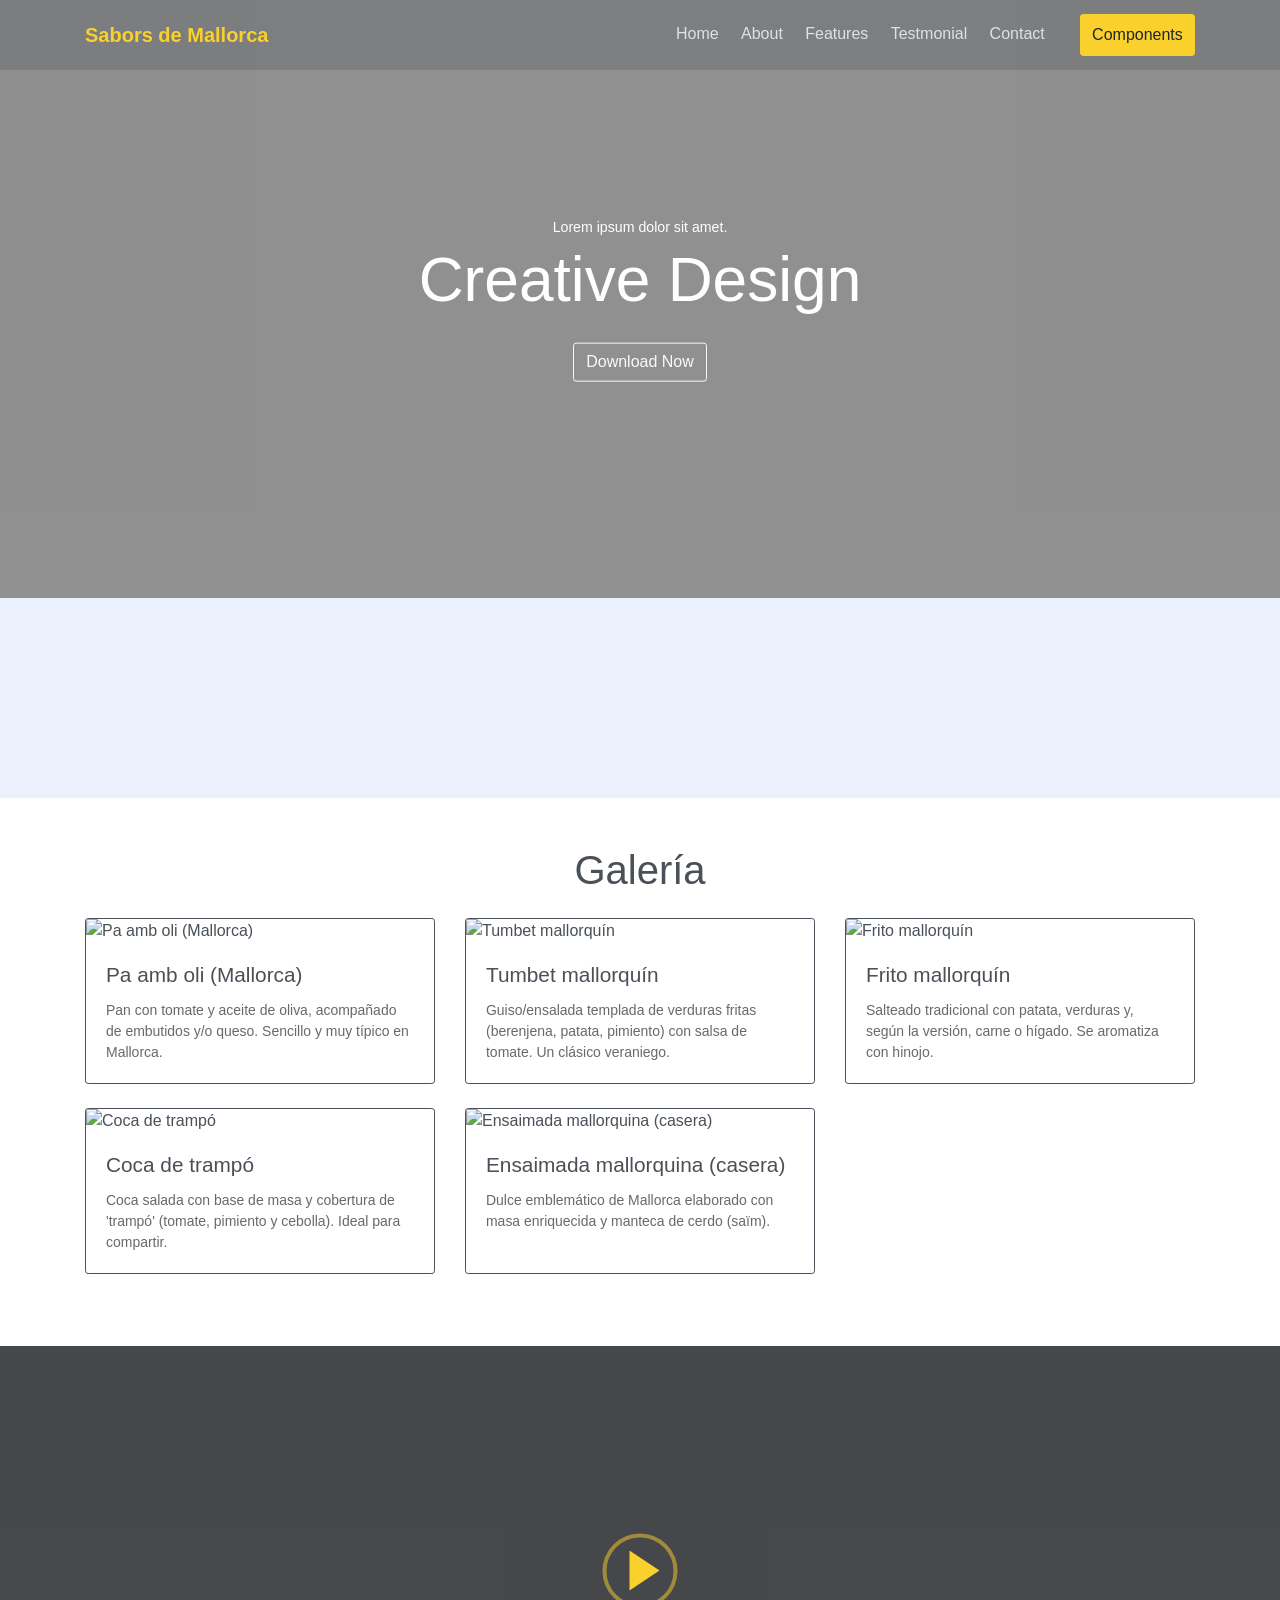
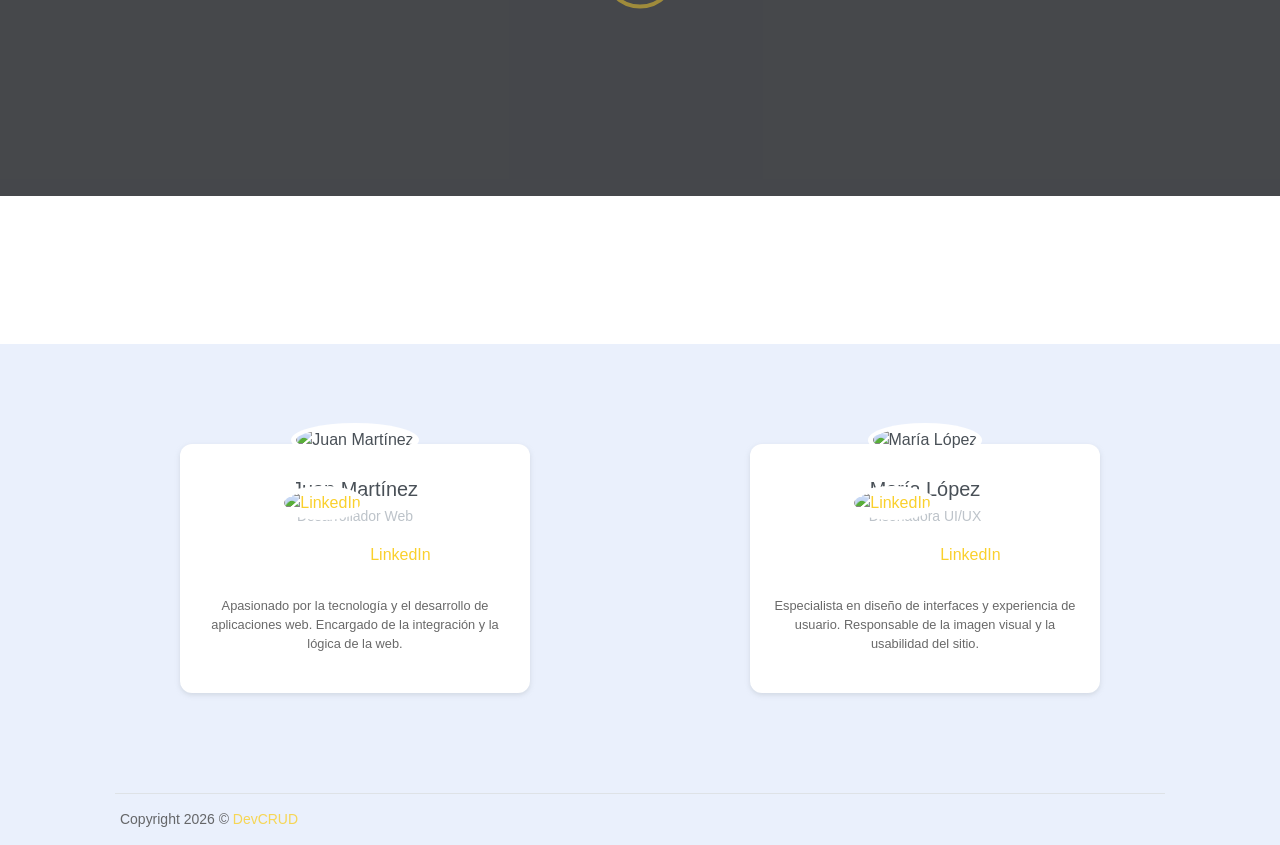
==== webapp/index.html @ 9ac8d794 "Create web design with bootstrap" ====
<!DOCTYPE html>
<html lang="en">
<head>
	<meta charset="utf-8">
    <meta name="viewport" content="width=device-width, initial-scale=1, shrink-to-fit=no">
    <meta name="description" content="Start your development with Creative Design landing page.">
    <meta name="author" content="Devcrud">
    <title>Sabors de Mallorca</title>

	<link rel="stylesheet" href="css/styles.css">
	<link rel="stylesheet" href="css/styles.css">

</head>
<body data-spy="scroll" data-target=".navbar" data-offset="40" id="home">
    
    <!-- Page Navbar -->
    <nav id="scrollspy" class="navbar page-navbar navbar-light navbar-expand-md fixed-top" data-spy="affix" data-offset-top="20">
        <div class="container">
            <a class="navbar-brand" href="#"><strong class="text-primary">Sabors de Mallorca</strong></a>
            <button class="navbar-toggler" type="button" data-toggle="collapse" data-target="#navbarSupportedContent" aria-controls="navbarSupportedContent" aria-expanded="false" aria-label="Toggle navigation">
                <span class="navbar-toggler-icon"></span>
            </button>

            <div class="collapse navbar-collapse" id="navbarSupportedContent">
                <ul class="navbar-nav ml-auto">
                    <li class="nav-item">
                        <a class="nav-link" href="#home">Home</a>
                    </li>
                    <li class="nav-item">
                        <a class="nav-link" href="#about">About</a>
                    </li>
                    <li class="nav-item">
                        <a class="nav-link" href="#features">Features</a>
                    </li>
                    <li class="nav-item">
                        <a class="nav-link" href="#testmonial">Testmonial</a>
                    </li>
                    <li class="nav-item">
                        <a class="nav-link" href="#contact">Contact</a>
                    </li>
                    <li class="nav-item ml-md-4">
                        <a class="nav-link btn btn-primary" href="components.html">Components</a>
                    </li>
                </ul>
            </div>
        </div>
    </nav><!-- End of Page Navbar -->   

    <!-- Page Header -->
    <header id="home" class="header">
        <div class="overlay"></div>
        <div class="header-content">
            <p>Lorem ipsum dolor sit amet.</p>
            <h6>Creative Design</h6> 
            <button class="btn btn-outline-light">Download Now</button> 
        </div>      
    </header><!-- End of Page Header -->    
    
    <!-- About Section -->
    <section id="about">
        <!-- Container -->
        <div class="container">
                </div>  <!-- End of Container-->        
         </section><!--End of Section -->

        <!-- Galería de Imágenes -->
        <section id="galeria" class="py-5">
            <div class="container">
                <h2 class="mb-4 text-center">Galería</h2>
                <div class="row" id="galeria-listado">
                    <!-- Las imágenes se insertarán aquí dinámicamente -->
                </div>
            </div>
        </section>


    

    <!-- Features Section -->
    <section class="has-bg-img" id="features">
        <div class="overlay"></div>
        <!-- Button trigger modal -->
        <a data-toggle="modal" href="#exampleModalCenter">
            <i></i>
        </a>

        <!-- Modal -->
        <div class="modal fade" id="exampleModalCenter" tabindex="-1" role="dialog" aria-labelledby="exampleModalCenterTitle" aria-hidden="true">
            <div class="modal-dialog modal-dialog-centered modal-lg" role="document">
                <div class="modal-content">
                     <iframe width="100%" height="450px" class="border-0" 
                    src="https://www.youtube.com/embed/tgbNyZ7vqY?controls=0">
                    </iframe>
                </div>
            </div>
        </div><!-- End of Modal -->     
    </section><!-- End of features Section -->  

     

    <!-- Testmonial Section -->
    <section class="text-center pt-5" id="testmonial">
        <!-- Container -->
        <div class="container">
        </div><!-- End of Cotanier -->  
    </section><!-- End of Testmonial Section -->

    

    <!-- Section -->
    <section class="pb-0">
        <!-- Container -->
        <div class="container">

            <!-- Creadores con información ampliada -->
            <div class="pre-footer">
                <div class="row justify-content-center">
                    <div class="col-sm-10 col-md-4 m-auto">
                        <div class="testmonial-wrapper text-center p-4 shadow-sm" style="background:#fff;border-radius:12px;">
                            <img src="media/creator1.jpg" alt="Juan Martínez" class="img-fluid rounded-circle mb-3" style="width:110px;height:110px;object-fit:cover;">
                            <h6 class="title mb-1">Juan Martínez</h6>
                            <p class="text-muted mb-1">Desarrollador Web</p>
                            <a href="https://www.linkedin.com/in/juan-martinez" target="_blank" rel="noopener" class="d-inline-block mb-2">
                                <img src="https://cdn.jsdelivr.net/gh/simple-icons/simple-icons/icons/linkedin.svg" alt="LinkedIn" style="width:24px;height:24px;vertical-align:middle;"> LinkedIn
                            </a>
                            <p class="small mt-2">Apasionado por la tecnología y el desarrollo de aplicaciones web. Encargado de la integración y la lógica de la web.</p>
                        </div>
                    </div>
                    <div class="col-sm-10 col-md-4 m-auto">
                        <div class="testmonial-wrapper text-center p-4 shadow-sm" style="background:#fff;border-radius:12px;">
                            <img src="media/creator2.jpg" alt="María López" class="img-fluid rounded-circle mb-3" style="width:110px;height:110px;object-fit:cover;">
                            <h6 class="title mb-1">María López</h6>
                            <p class="text-muted mb-1">Diseñadora UI/UX</p>
                            <a href="https://www.linkedin.com/in/maria-lopez" target="_blank" rel="noopener" class="d-inline-block mb-2">
                                <img src="https://cdn.jsdelivr.net/gh/simple-icons/simple-icons/icons/linkedin.svg" alt="LinkedIn" style="width:24px;height:24px;vertical-align:middle;"> LinkedIn
                            </a>
                            <p class="small mt-2">Especialista en diseño de interfaces y experiencia de usuario. Responsable de la imagen visual y la usabilidad del sitio.</p>
                        </div>
                    </div>
                </div>
            </div>

            <!-- foooter -->
            <footer class="footer">            
                <p>Copyright <script>document.write(new Date().getFullYear())</script> &copy; <a href="http://www.devcrud.com">DevCRUD</a></p>
            </footer><!-- End of Footer-->  
            
        </div><!--End of Container -->      
    </section><!-- End of Section -->




<script>
// Cambia la cabecera a blanco al hacer scroll
window.addEventListener('scroll', function() {
    var navbar = document.querySelector('.navbar');
    if (window.scrollY > 20) {
        navbar.classList.add('scrolled');
    } else {
        navbar.classList.remove('scrolled');
    }
});

</script>
<script src="js/main.js"></script>
</script>
</body>
</html>
---- webapp/css/styles.css ----
@charset "UTF-8";
/* === Personalización: Navbar blanca al hacer scroll === */
.navbar.scrolled {
  background: #fff !important;
  box-shadow: 0 2px 8px rgba(0,0,0,0.08);
  transition: background 0.3s, box-shadow 0.3s;
}
.navbar.scrolled .navbar-brand,
.navbar.scrolled .nav-link,
.navbar.scrolled .navbar-toggler-icon {
  color: #222 !important;
}
/*!
=========================================================
* Creative Design Landing page V 1.0
=========================================================

* Copyright: 2019 DevCRUD (https://devcrud.com)
* Licensed: (https://devcrud.com/licenses)
* Coded by www.devcrud.com

=========================================================

* The above copyright notice and this permission notice shall be included in all copies or substantial portions of the Software.
*/
@import url("https://fonts.googleapis.com/css?family=Ubuntu:300,300i,400,400i,500,500i,700,700i&display=swap");
:root {
  --blue: #79A9F5;
  --indigo: #C45F90;
  --purple: #A16AE8;
  --pink: #FC8BC0;
  --red: #F85C70;
  --orange: #FF8882;
  --yellow: #FAD02C;
  --green: #A3C14A;
  --teal: #20c997;
  --cyan: #47D8E0;
  --white: #fff;
  --gray: #6c757d;
  --gray-dark: #343a40;
  --primary: #FAD02C;
  --secondary: #6c757d;
  --success: #A3C14A;
  --info: #47D8E0;
  --warning: #FF8882;
  --danger: #F85C70;
  --light: #f8f9fa;
  --dark: #343a40;
  --breakpoint-xs: 0;
  --breakpoint-sm: 576px;
  --breakpoint-md: 768px;
  --breakpoint-lg: 992px;
  --breakpoint-xl: 1200px;
  --font-family-sans-serif: "Ubuntu", sans-serif;
  --font-family-monospace: SFMono-Regular, Menlo, Monaco, Consolas, "Liberation Mono", "Courier New", monospace;
}

*,
*::before,
*::after {
  box-sizing: border-box;
}

html {
  font-family: sans-serif;
  line-height: 1.15;
  -webkit-text-size-adjust: 100%;
  -webkit-tap-highlight-color: rgba(0, 0, 0, 0);
}

article, aside, figcaption, figure, footer, header, hgroup, main, nav, section {
  display: block;
}

body {
  margin: 0;
  font-family: "Ubuntu", sans-serif;
  font-size: 1rem;
  font-weight: 400;
  line-height: 1.5;
  color: #495057;
  text-align: left;
  background-color: #fff;
}

[tabindex="-1"]:focus {
  outline: 0 !important;
}

hr {
  box-sizing: content-box;
  height: 0;
  overflow: visible;
}

h1, h2, h3, h4, h5, h6 {
  margin-top: 0;
  margin-bottom: 0.5rem;
}

p {
  margin-top: 0;
  margin-bottom: 1rem;
}

abbr[title],
abbr[data-original-title] {
  text-decoration: underline;
  -webkit-text-decoration: underline dotted;
          text-decoration: underline dotted;
  cursor: help;
  border-bottom: 0;
  -webkit-text-decoration-skip-ink: none;
          text-decoration-skip-ink: none;
}

address {
  margin-bottom: 1rem;
  font-style: normal;
  line-height: inherit;
}

ol,
ul,
dl {
  margin-top: 0;
  margin-bottom: 1rem;
}

ol ol,
ul ul,
ol ul,
ul ol {
  margin-bottom: 0;
}

dt {
  font-weight: 700;
}

dd {
  margin-bottom: .5rem;
  margin-left: 0;
}

blockquote {
  margin: 0 0 1rem;
}

b,
strong {
  font-weight: bolder;
}

small {
  font-size: 80%;
}

sub,
sup {
  position: relative;
  font-size: 75%;
  line-height: 0;
  vertical-align: baseline;
}

sub {
  bottom: -.25em;
}

sup {
  top: -.5em;
}

a {
  color: #FAD02C;
  text-decoration: none;
  background-color: transparent;
}

a:hover {
  color: #d4aa05;
  text-decoration: none;
}

a:not([href]):not([tabindex]) {
  color: inherit;
  text-decoration: none;
}

a:not([href]):not([tabindex]):hover, a:not([href]):not([tabindex]):focus {
  color: inherit;
  text-decoration: none;
}

a:not([href]):not([tabindex]):focus {
  outline: 0;
}

pre,
code,
kbd,
samp {
  font-family: SFMono-Regular, Menlo, Monaco, Consolas, "Liberation Mono", "Courier New", monospace;
  font-size: 1em;
}

pre {
  margin-top: 0;
  margin-bottom: 1rem;
  overflow: auto;
}

figure {
  margin: 0 0 1rem;
}

img {
  vertical-align: middle;
  border-style: none;
}

svg {
  overflow: hidden;
  vertical-align: middle;
}

table {
  border-collapse: collapse;
}

caption {
  padding-top: 0.75rem;
  padding-bottom: 0.75rem;
  color: #adb5bd;
  text-align: left;
  caption-side: bottom;
}

th {
  text-align: inherit;
}

label {
  display: inline-block;
  margin-bottom: 0.5rem;
}

button {
  border-radius: 0;
}

button:focus {
  outline: 1px dotted;
  outline: 5px auto -webkit-focus-ring-color;
}

input,
button,
select,
optgroup,
textarea {
  margin: 0;
  font-family: inherit;
  font-size: inherit;
  line-height: inherit;
}

button,
input {
  overflow: visible;
}

button,
select {
  text-transform: none;
}

select {
  word-wrap: normal;
}

button,
[type="button"],
[type="reset"],
[type="submit"] {
  -webkit-appearance: button;
}

button:not(:disabled),
[type="button"]:not(:disabled),
[type="reset"]:not(:disabled),
[type="submit"]:not(:disabled) {
  cursor: pointer;
}

button::-moz-focus-inner,
[type="button"]::-moz-focus-inner,
[type="reset"]::-moz-focus-inner,
[type="submit"]::-moz-focus-inner {
  padding: 0;
  border-style: none;
}

input[type="radio"],
input[type="checkbox"] {
  box-sizing: border-box;
  padding: 0;
}

input[type="date"],
input[type="time"],
input[type="datetime-local"],
input[type="month"] {
  -webkit-appearance: listbox;
}

textarea {
  overflow: auto;
  resize: vertical;
}

fieldset {
  min-width: 0;
  padding: 0;
  margin: 0;
  border: 0;
}

legend {
  display: block;
  width: 100%;
  max-width: 100%;
  padding: 0;
  margin-bottom: .5rem;
  font-size: 1.5rem;
  line-height: inherit;
  color: inherit;
  white-space: normal;
}

progress {
  vertical-align: baseline;
}

[type="number"]::-webkit-inner-spin-button,
[type="number"]::-webkit-outer-spin-button {
  height: auto;
}

[type="search"] {
  outline-offset: -2px;
  -webkit-appearance: none;
}

[type="search"]::-webkit-search-decoration {
  -webkit-appearance: none;
}

::-webkit-file-upload-button {
  font: inherit;
  -webkit-appearance: button;
}

output {
  display: inline-block;
}

summary {
  display: list-item;
  cursor: pointer;
}

template {
  display: none;
}

[hidden] {
  display: none !important;
}

h1, h2, h3, h4, h5, h6,
.h1, .h2, .h3, .h4, .h5, .h6 {
  margin-bottom: 0.5rem;
  font-weight: 500;
  line-height: 1.2;
}

h1, .h1 {
  font-size: 3rem;
}

h2, .h2 {
  font-size: 2.5rem;
}

h3, .h3 {
  font-size: 1.85rem;
}

h4, .h4 {
  font-size: 1.6rem;
}

h5, .h5 {
  font-size: 1.3rem;
}

h6, .h6 {
  font-size: 1rem;
}

.lead {
  font-size: 1.25rem;
  font-weight: 300;
}

.display-1 {
  font-size: 6rem;
  font-weight: 300;
  line-height: 1.2;
}

.display-2 {
  font-size: 5.5rem;
  font-weight: 300;
  line-height: 1.2;
}

.display-3 {
  font-size: 4.5rem;
  font-weight: 300;
  line-height: 1.2;
}

.display-4 {
  font-size: 3.5rem;
  font-weight: 300;
  line-height: 1.2;
}

hr {
  margin-top: 1rem;
  margin-bottom: 1rem;
  border: 0;
  border-top: 1px solid rgba(255, 255, 255, 0.1);
}

small,
.small {
  font-size: 80%;
  font-weight: 400;
}

mark,
.mark {
  padding: 0.2em;
  background-color: #fcf8e3;
}

.list-unstyled {
  padding-left: 0;
  list-style: none;
}

.list-inline {
  padding-left: 0;
  list-style: none;
}

.list-inline-item {
  display: inline-block;
}

.list-inline-item:not(:last-child) {
  margin-right: 0.5rem;
}

.initialism {
  font-size: 90%;
  text-transform: uppercase;
}

.blockquote {
  margin-bottom: 1rem;
  font-size: 1.25rem;
}

.blockquote-footer {
  display: block;
  font-size: 80%;
  color: #6c757d;
}

.blockquote-footer::before {
  content: "\2014\00A0";
}

.img-fluid {
  max-width: 100%;
  height: auto;
}

.img-thumbnail {
  padding: 0.25rem;
  background-color: #fff;
  border: 1px solid #dee2e6;
  border-radius: 0.2rem;
  max-width: 100%;
  height: auto;
}

.figure {
  display: inline-block;
}

.figure-img {
  margin-bottom: 0.5rem;
  line-height: 1;
}

.figure-caption {
  font-size: 90%;
  color: #6c757d;
}

code {
  font-size: 87.5%;
  color: #FC8BC0;
  word-break: break-word;
}

a > code {
  color: inherit;
}

kbd {
  padding: 0.2rem 0.4rem;
  font-size: 87.5%;
  color: #fff;
  background-color: #212529;
  border-radius: 0.1rem;
}

kbd kbd {
  padding: 0;
  font-size: 100%;
  font-weight: 700;
}

pre {
  display: block;
  font-size: 87.5%;
  color: #fbdb5e;
}

pre code {
  font-size: inherit;
  color: inherit;
  word-break: normal;
}

.pre-scrollable {
  max-height: 300px;
  overflow-y: scroll;
}

.container {
  width: 100%;
  padding-right: 15px;
  padding-left: 15px;
  margin-right: auto;
  margin-left: auto;
}

@media (min-width: 576px) {
  .container {
    max-width: 540px;
  }
}

@media (min-width: 768px) {
  .container {
    max-width: 720px;
  }
}

@media (min-width: 992px) {
  .container {
    max-width: 960px;
  }
}

@media (min-width: 1200px) {
  .container {
    max-width: 1140px;
  }
}

.container-fluid {
  width: 100%;
  padding-right: 15px;
  padding-left: 15px;
  margin-right: auto;
  margin-left: auto;
}

.row {
  display: -webkit-box;
  display: -webkit-flex;
  display: -ms-flexbox;
  display: flex;
  -webkit-flex-wrap: wrap;
      -ms-flex-wrap: wrap;
          flex-wrap: wrap;
  margin-right: -15px;
  margin-left: -15px;
}

.no-gutters {
  margin-right: 0;
  margin-left: 0;
}

.no-gutters > .col,
.no-gutters > [class*="col-"] {
  padding-right: 0;
  padding-left: 0;
}

.col-1, .col-2, .col-3, .col-4, .col-5, .col-6, .col-7, .col-8, .col-9, .col-10, .col-11, .col-12, .col,
.col-auto, .col-sm-1, .col-sm-2, .col-sm-3, .col-sm-4, .col-sm-5, .col-sm-6, .col-sm-7, .col-sm-8, .col-sm-9, .col-sm-10, .col-sm-11, .col-sm-12, .col-sm,
.col-sm-auto, .col-md-1, .col-md-2, .col-md-3, .col-md-4, .col-md-5, .col-md-6, .col-md-7, .col-md-8, .col-md-9, .col-md-10, .col-md-11, .col-md-12, .col-md,
.col-md-auto, .col-lg-1, .col-lg-2, .col-lg-3, .col-lg-4, .col-lg-5, .col-lg-6, .col-lg-7, .col-lg-8, .col-lg-9, .col-lg-10, .col-lg-11, .col-lg-12, .col-lg,
.col-lg-auto, .col-xl-1, .col-xl-2, .col-xl-3, .col-xl-4, .col-xl-5, .col-xl-6, .col-xl-7, .col-xl-8, .col-xl-9, .col-xl-10, .col-xl-11, .col-xl-12, .col-xl,
.col-xl-auto {
  position: relative;
  width: 100%;
  padding-right: 15px;
  padding-left: 15px;
}

.col {
  -webkit-flex-basis: 0;
      -ms-flex-preferred-size: 0;
          flex-basis: 0;
  -webkit-box-flex: 1;
  -webkit-flex-grow: 1;
      -ms-flex-positive: 1;
          flex-grow: 1;
  max-width: 100%;
}

.col-auto {
  -webkit-box-flex: 0;
  -webkit-flex: 0 0 auto;
      -ms-flex: 0 0 auto;
          flex: 0 0 auto;
  width: auto;
  max-width: 100%;
}

.col-1 {
  -webkit-box-flex: 0;
  -webkit-flex: 0 0 8.33333%;
      -ms-flex: 0 0 8.33333%;
          flex: 0 0 8.33333%;
  max-width: 8.33333%;
}

.col-2 {
  -webkit-box-flex: 0;
  -webkit-flex: 0 0 16.66667%;
      -ms-flex: 0 0 16.66667%;
          flex: 0 0 16.66667%;
  max-width: 16.66667%;
}

.col-3 {
  -webkit-box-flex: 0;
  -webkit-flex: 0 0 25%;
      -ms-flex: 0 0 25%;
          flex: 0 0 25%;
  max-width: 25%;
}

.col-4 {
  -webkit-box-flex: 0;
  -webkit-flex: 0 0 33.33333%;
      -ms-flex: 0 0 33.33333%;
          flex: 0 0 33.33333%;
  max-width: 33.33333%;
}

.col-5 {
  -webkit-box-flex: 0;
  -webkit-flex: 0 0 41.66667%;
      -ms-flex: 0 0 41.66667%;
          flex: 0 0 41.66667%;
  max-width: 41.66667%;
}

.col-6 {
  -webkit-box-flex: 0;
  -webkit-flex: 0 0 50%;
      -ms-flex: 0 0 50%;
          flex: 0 0 50%;
  max-width: 50%;
}

.col-7 {
  -webkit-box-flex: 0;
  -webkit-flex: 0 0 58.33333%;
      -ms-flex: 0 0 58.33333%;
          flex: 0 0 58.33333%;
  max-width: 58.33333%;
}

.col-8 {
  -webkit-box-flex: 0;
  -webkit-flex: 0 0 66.66667%;
      -ms-flex: 0 0 66.66667%;
          flex: 0 0 66.66667%;
  max-width: 66.66667%;
}

.col-9 {
  -webkit-box-flex: 0;
  -webkit-flex: 0 0 75%;
      -ms-flex: 0 0 75%;
          flex: 0 0 75%;
  max-width: 75%;
}

.col-10 {
  -webkit-box-flex: 0;
  -webkit-flex: 0 0 83.33333%;
      -ms-flex: 0 0 83.33333%;
          flex: 0 0 83.33333%;
  max-width: 83.33333%;
}

.col-11 {
  -webkit-box-flex: 0;
  -webkit-flex: 0 0 91.66667%;
      -ms-flex: 0 0 91.66667%;
          flex: 0 0 91.66667%;
  max-width: 91.66667%;
}

.col-12 {
  -webkit-box-flex: 0;
  -webkit-flex: 0 0 100%;
      -ms-flex: 0 0 100%;
          flex: 0 0 100%;
  max-width: 100%;
}

.order-first {
  -webkit-box-ordinal-group: 0;
  -webkit-order: -1;
      -ms-flex-order: -1;
          order: -1;
}

.order-last {
  -webkit-box-ordinal-group: 14;
  -webkit-order: 13;
      -ms-flex-order: 13;
          order: 13;
}

.order-0 {
  -webkit-box-ordinal-group: 1;
  -webkit-order: 0;
      -ms-flex-order: 0;
          order: 0;
}

.order-1 {
  -webkit-box-ordinal-group: 2;
  -webkit-order: 1;
      -ms-flex-order: 1;
          order: 1;
}

.order-2 {
  -webkit-box-ordinal-group: 3;
  -webkit-order: 2;
      -ms-flex-order: 2;
          order: 2;
}

.order-3 {
  -webkit-box-ordinal-group: 4;
  -webkit-order: 3;
      -ms-flex-order: 3;
          order: 3;
}

.order-4 {
  -webkit-box-ordinal-group: 5;
  -webkit-order: 4;
      -ms-flex-order: 4;
          order: 4;
}

.order-5 {
  -webkit-box-ordinal-group: 6;
  -webkit-order: 5;
      -ms-flex-order: 5;
          order: 5;
}

.order-6 {
  -webkit-box-ordinal-group: 7;
  -webkit-order: 6;
      -ms-flex-order: 6;
          order: 6;
}

.order-7 {
  -webkit-box-ordinal-group: 8;
  -webkit-order: 7;
      -ms-flex-order: 7;
          order: 7;
}

.order-8 {
  -webkit-box-ordinal-group: 9;
  -webkit-order: 8;
      -ms-flex-order: 8;
          order: 8;
}

.order-9 {
  -webkit-box-ordinal-group: 10;
  -webkit-order: 9;
      -ms-flex-order: 9;
          order: 9;
}

.order-10 {
  -webkit-box-ordinal-group: 11;
  -webkit-order: 10;
      -ms-flex-order: 10;
          order: 10;
}

.order-11 {
  -webkit-box-ordinal-group: 12;
  -webkit-order: 11;
      -ms-flex-order: 11;
          order: 11;
}

.order-12 {
  -webkit-box-ordinal-group: 13;
  -webkit-order: 12;
      -ms-flex-order: 12;
          order: 12;
}

.offset-1 {
  margin-left: 8.33333%;
}

.offset-2 {
  margin-left: 16.66667%;
}

.offset-3 {
  margin-left: 25%;
}

.offset-4 {
  margin-left: 33.33333%;
}

.offset-5 {
  margin-left: 41.66667%;
}

.offset-6 {
  margin-left: 50%;
}

.offset-7 {
  margin-left: 58.33333%;
}

.offset-8 {
  margin-left: 66.66667%;
}

.offset-9 {
  margin-left: 75%;
}

.offset-10 {
  margin-left: 83.33333%;
}

.offset-11 {
  margin-left: 91.66667%;
}

@media (min-width: 576px) {
  .col-sm {
    -webkit-flex-basis: 0;
        -ms-flex-preferred-size: 0;
            flex-basis: 0;
    -webkit-box-flex: 1;
    -webkit-flex-grow: 1;
        -ms-flex-positive: 1;
            flex-grow: 1;
    max-width: 100%;
  }
  .col-sm-auto {
    -webkit-box-flex: 0;
    -webkit-flex: 0 0 auto;
        -ms-flex: 0 0 auto;
            flex: 0 0 auto;
    width: auto;
    max-width: 100%;
  }
  .col-sm-1 {
    -webkit-box-flex: 0;
    -webkit-flex: 0 0 8.33333%;
        -ms-flex: 0 0 8.33333%;
            flex: 0 0 8.33333%;
    max-width: 8.33333%;
  }
  .col-sm-2 {
    -webkit-box-flex: 0;
    -webkit-flex: 0 0 16.66667%;
        -ms-flex: 0 0 16.66667%;
            flex: 0 0 16.66667%;
    max-width: 16.66667%;
  }
  .col-sm-3 {
    -webkit-box-flex: 0;
    -webkit-flex: 0 0 25%;
        -ms-flex: 0 0 25%;
            flex: 0 0 25%;
    max-width: 25%;
  }
  .col-sm-4 {
    -webkit-box-flex: 0;
    -webkit-flex: 0 0 33.33333%;
        -ms-flex: 0 0 33.33333%;
            flex: 0 0 33.33333%;
    max-width: 33.33333%;
  }
  .col-sm-5 {
    -webkit-box-flex: 0;
    -webkit-flex: 0 0 41.66667%;
        -ms-flex: 0 0 41.66667%;
            flex: 0 0 41.66667%;
    max-width: 41.66667%;
  }
  .col-sm-6 {
    -webkit-box-flex: 0;
    -webkit-flex: 0 0 50%;
        -ms-flex: 0 0 50%;
            flex: 0 0 50%;
    max-width: 50%;
  }
  .col-sm-7 {
    -webkit-box-flex: 0;
    -webkit-flex: 0 0 58.33333%;
        -ms-flex: 0 0 58.33333%;
            flex: 0 0 58.33333%;
    max-width: 58.33333%;
  }
  .col-sm-8 {
    -webkit-box-flex: 0;
    -webkit-flex: 0 0 66.66667%;
        -ms-flex: 0 0 66.66667%;
            flex: 0 0 66.66667%;
    max-width: 66.66667%;
  }
  .col-sm-9 {
    -webkit-box-flex: 0;
    -webkit-flex: 0 0 75%;
        -ms-flex: 0 0 75%;
            flex: 0 0 75%;
    max-width: 75%;
  }
  .col-sm-10 {
    -webkit-box-flex: 0;
    -webkit-flex: 0 0 83.33333%;
        -ms-flex: 0 0 83.33333%;
            flex: 0 0 83.33333%;
    max-width: 83.33333%;
  }
  .col-sm-11 {
    -webkit-box-flex: 0;
    -webkit-flex: 0 0 91.66667%;
        -ms-flex: 0 0 91.66667%;
            flex: 0 0 91.66667%;
    max-width: 91.66667%;
  }
  .col-sm-12 {
    -webkit-box-flex: 0;
    -webkit-flex: 0 0 100%;
        -ms-flex: 0 0 100%;
            flex: 0 0 100%;
    max-width: 100%;
  }
  .order-sm-first {
    -webkit-box-ordinal-group: 0;
    -webkit-order: -1;
        -ms-flex-order: -1;
            order: -1;
  }
  .order-sm-last {
    -webkit-box-ordinal-group: 14;
    -webkit-order: 13;
        -ms-flex-order: 13;
            order: 13;
  }
  .order-sm-0 {
    -webkit-box-ordinal-group: 1;
    -webkit-order: 0;
        -ms-flex-order: 0;
            order: 0;
  }
  .order-sm-1 {
    -webkit-box-ordinal-group: 2;
    -webkit-order: 1;
        -ms-flex-order: 1;
            order: 1;
  }
  .order-sm-2 {
    -webkit-box-ordinal-group: 3;
    -webkit-order: 2;
        -ms-flex-order: 2;
            order: 2;
  }
  .order-sm-3 {
    -webkit-box-ordinal-group: 4;
    -webkit-order: 3;
        -ms-flex-order: 3;
            order: 3;
  }
  .order-sm-4 {
    -webkit-box-ordinal-group: 5;
    -webkit-order: 4;
        -ms-flex-order: 4;
            order: 4;
  }
  .order-sm-5 {
    -webkit-box-ordinal-group: 6;
    -webkit-order: 5;
        -ms-flex-order: 5;
            order: 5;
  }
  .order-sm-6 {
    -webkit-box-ordinal-group: 7;
    -webkit-order: 6;
        -ms-flex-order: 6;
            order: 6;
  }
  .order-sm-7 {
    -webkit-box-ordinal-group: 8;
    -webkit-order: 7;
        -ms-flex-order: 7;
            order: 7;
  }
  .order-sm-8 {
    -webkit-box-ordinal-group: 9;
    -webkit-order: 8;
        -ms-flex-order: 8;
            order: 8;
  }
  .order-sm-9 {
    -webkit-box-ordinal-group: 10;
    -webkit-order: 9;
        -ms-flex-order: 9;
            order: 9;
  }
  .order-sm-10 {
    -webkit-box-ordinal-group: 11;
    -webkit-order: 10;
        -ms-flex-order: 10;
            order: 10;
  }
  .order-sm-11 {
    -webkit-box-ordinal-group: 12;
    -webkit-order: 11;
        -ms-flex-order: 11;
            order: 11;
  }
  .order-sm-12 {
    -webkit-box-ordinal-group: 13;
    -webkit-order: 12;
        -ms-flex-order: 12;
            order: 12;
  }
  .offset-sm-0 {
    margin-left: 0;
  }
  .offset-sm-1 {
    margin-left: 8.33333%;
  }
  .offset-sm-2 {
    margin-left: 16.66667%;
  }
  .offset-sm-3 {
    margin-left: 25%;
  }
  .offset-sm-4 {
    margin-left: 33.33333%;
  }
  .offset-sm-5 {
    margin-left: 41.66667%;
  }
  .offset-sm-6 {
    margin-left: 50%;
  }
  .offset-sm-7 {
    margin-left: 58.33333%;
  }
  .offset-sm-8 {
    margin-left: 66.66667%;
  }
  .offset-sm-9 {
    margin-left: 75%;
  }
  .offset-sm-10 {
    margin-left: 83.33333%;
  }
  .offset-sm-11 {
    margin-left: 91.66667%;
  }
}

@media (min-width: 768px) {
  .col-md {
    -webkit-flex-basis: 0;
        -ms-flex-preferred-size: 0;
            flex-basis: 0;
    -webkit-box-flex: 1;
    -webkit-flex-grow: 1;
        -ms-flex-positive: 1;
            flex-grow: 1;
    max-width: 100%;
  }
  .col-md-auto {
    -webkit-box-flex: 0;
    -webkit-flex: 0 0 auto;
        -ms-flex: 0 0 auto;
            flex: 0 0 auto;
    width: auto;
    max-width: 100%;
  }
  .col-md-1 {
    -webkit-box-flex: 0;
    -webkit-flex: 0 0 8.33333%;
        -ms-flex: 0 0 8.33333%;
            flex: 0 0 8.33333%;
    max-width: 8.33333%;
  }
  .col-md-2 {
    -webkit-box-flex: 0;
    -webkit-flex: 0 0 16.66667%;
        -ms-flex: 0 0 16.66667%;
            flex: 0 0 16.66667%;
    max-width: 16.66667%;
  }
  .col-md-3 {
    -webkit-box-flex: 0;
    -webkit-flex: 0 0 25%;
        -ms-flex: 0 0 25%;
            flex: 0 0 25%;
    max-width: 25%;
  }
  .col-md-4 {
    -webkit-box-flex: 0;
    -webkit-flex: 0 0 33.33333%;
        -ms-flex: 0 0 33.33333%;
            flex: 0 0 33.33333%;
    max-width: 33.33333%;
  }
  .col-md-5 {
    -webkit-box-flex: 0;
    -webkit-flex: 0 0 41.66667%;
        -ms-flex: 0 0 41.66667%;
            flex: 0 0 41.66667%;
    max-width: 41.66667%;
  }
  .col-md-6 {
    -webkit-box-flex: 0;
    -webkit-flex: 0 0 50%;
        -ms-flex: 0 0 50%;
            flex: 0 0 50%;
    max-width: 50%;
  }
  .col-md-7 {
    -webkit-box-flex: 0;
    -webkit-flex: 0 0 58.33333%;
        -ms-flex: 0 0 58.33333%;
            flex: 0 0 58.33333%;
    max-width: 58.33333%;
  }
  .col-md-8 {
    -webkit-box-flex: 0;
    -webkit-flex: 0 0 66.66667%;
        -ms-flex: 0 0 66.66667%;
            flex: 0 0 66.66667%;
    max-width: 66.66667%;
  }
  .col-md-9 {
    -webkit-box-flex: 0;
    -webkit-flex: 0 0 75%;
        -ms-flex: 0 0 75%;
            flex: 0 0 75%;
    max-width: 75%;
  }
  .col-md-10 {
    -webkit-box-flex: 0;
    -webkit-flex: 0 0 83.33333%;
        -ms-flex: 0 0 83.33333%;
            flex: 0 0 83.33333%;
    max-width: 83.33333%;
  }
  .col-md-11 {
    -webkit-box-flex: 0;
    -webkit-flex: 0 0 91.66667%;
        -ms-flex: 0 0 91.66667%;
            flex: 0 0 91.66667%;
    max-width: 91.66667%;
  }
  .col-md-12 {
    -webkit-box-flex: 0;
    -webkit-flex: 0 0 100%;
        -ms-flex: 0 0 100%;
            flex: 0 0 100%;
    max-width: 100%;
  }
  .order-md-first {
    -webkit-box-ordinal-group: 0;
    -webkit-order: -1;
        -ms-flex-order: -1;
            order: -1;
  }
  .order-md-last {
    -webkit-box-ordinal-group: 14;
    -webkit-order: 13;
        -ms-flex-order: 13;
            order: 13;
  }
  .order-md-0 {
    -webkit-box-ordinal-group: 1;
    -webkit-order: 0;
        -ms-flex-order: 0;
            order: 0;
  }
  .order-md-1 {
    -webkit-box-ordinal-group: 2;
    -webkit-order: 1;
        -ms-flex-order: 1;
            order: 1;
  }
  .order-md-2 {
    -webkit-box-ordinal-group: 3;
    -webkit-order: 2;
        -ms-flex-order: 2;
            order: 2;
  }
  .order-md-3 {
    -webkit-box-ordinal-group: 4;
    -webkit-order: 3;
        -ms-flex-order: 3;
            order: 3;
  }
  .order-md-4 {
    -webkit-box-ordinal-group: 5;
    -webkit-order: 4;
        -ms-flex-order: 4;
            order: 4;
  }
  .order-md-5 {
    -webkit-box-ordinal-group: 6;
    -webkit-order: 5;
        -ms-flex-order: 5;
            order: 5;
  }
  .order-md-6 {
    -webkit-box-ordinal-group: 7;
    -webkit-order: 6;
        -ms-flex-order: 6;
            order: 6;
  }
  .order-md-7 {
    -webkit-box-ordinal-group: 8;
    -webkit-order: 7;
        -ms-flex-order: 7;
            order: 7;
  }
  .order-md-8 {
    -webkit-box-ordinal-group: 9;
    -webkit-order: 8;
        -ms-flex-order: 8;
            order: 8;
  }
  .order-md-9 {
    -webkit-box-ordinal-group: 10;
    -webkit-order: 9;
        -ms-flex-order: 9;
            order: 9;
  }
  .order-md-10 {
    -webkit-box-ordinal-group: 11;
    -webkit-order: 10;
        -ms-flex-order: 10;
            order: 10;
  }
  .order-md-11 {
    -webkit-box-ordinal-group: 12;
    -webkit-order: 11;
        -ms-flex-order: 11;
            order: 11;
  }
  .order-md-12 {
    -webkit-box-ordinal-group: 13;
    -webkit-order: 12;
        -ms-flex-order: 12;
            order: 12;
  }
  .offset-md-0 {
    margin-left: 0;
  }
  .offset-md-1 {
    margin-left: 8.33333%;
  }
  .offset-md-2 {
    margin-left: 16.66667%;
  }
  .offset-md-3 {
    margin-left: 25%;
  }
  .offset-md-4 {
    margin-left: 33.33333%;
  }
  .offset-md-5 {
    margin-left: 41.66667%;
  }
  .offset-md-6 {
    margin-left: 50%;
  }
  .offset-md-7 {
    margin-left: 58.33333%;
  }
  .offset-md-8 {
    margin-left: 66.66667%;
  }
  .offset-md-9 {
    margin-left: 75%;
  }
  .offset-md-10 {
    margin-left: 83.33333%;
  }
  .offset-md-11 {
    margin-left: 91.66667%;
  }
}

@media (min-width: 992px) {
  .col-lg {
    -webkit-flex-basis: 0;
        -ms-flex-preferred-size: 0;
            flex-basis: 0;
    -webkit-box-flex: 1;
    -webkit-flex-grow: 1;
        -ms-flex-positive: 1;
            flex-grow: 1;
    max-width: 100%;
  }
  .col-lg-auto {
    -webkit-box-flex: 0;
    -webkit-flex: 0 0 auto;
        -ms-flex: 0 0 auto;
            flex: 0 0 auto;
    width: auto;
    max-width: 100%;
  }
  .col-lg-1 {
    -webkit-box-flex: 0;
    -webkit-flex: 0 0 8.33333%;
        -ms-flex: 0 0 8.33333%;
            flex: 0 0 8.33333%;
    max-width: 8.33333%;
  }
  .col-lg-2 {
    -webkit-box-flex: 0;
    -webkit-flex: 0 0 16.66667%;
        -ms-flex: 0 0 16.66667%;
            flex: 0 0 16.66667%;
    max-width: 16.66667%;
  }
  .col-lg-3 {
    -webkit-box-flex: 0;
    -webkit-flex: 0 0 25%;
        -ms-flex: 0 0 25%;
            flex: 0 0 25%;
    max-width: 25%;
  }
  .col-lg-4 {
    -webkit-box-flex: 0;
    -webkit-flex: 0 0 33.33333%;
        -ms-flex: 0 0 33.33333%;
            flex: 0 0 33.33333%;
    max-width: 33.33333%;
  }
  .col-lg-5 {
    -webkit-box-flex: 0;
    -webkit-flex: 0 0 41.66667%;
        -ms-flex: 0 0 41.66667%;
            flex: 0 0 41.66667%;
    max-width: 41.66667%;
  }
  .col-lg-6 {
    -webkit-box-flex: 0;
    -webkit-flex: 0 0 50%;
        -ms-flex: 0 0 50%;
            flex: 0 0 50%;
    max-width: 50%;
  }
  .col-lg-7 {
    -webkit-box-flex: 0;
    -webkit-flex: 0 0 58.33333%;
        -ms-flex: 0 0 58.33333%;
            flex: 0 0 58.33333%;
    max-width: 58.33333%;
  }
  .col-lg-8 {
    -webkit-box-flex: 0;
    -webkit-flex: 0 0 66.66667%;
        -ms-flex: 0 0 66.66667%;
            flex: 0 0 66.66667%;
    max-width: 66.66667%;
  }
  .col-lg-9 {
    -webkit-box-flex: 0;
    -webkit-flex: 0 0 75%;
        -ms-flex: 0 0 75%;
            flex: 0 0 75%;
    max-width: 75%;
  }
  .col-lg-10 {
    -webkit-box-flex: 0;
    -webkit-flex: 0 0 83.33333%;
        -ms-flex: 0 0 83.33333%;
            flex: 0 0 83.33333%;
    max-width: 83.33333%;
  }
  .col-lg-11 {
    -webkit-box-flex: 0;
    -webkit-flex: 0 0 91.66667%;
        -ms-flex: 0 0 91.66667%;
            flex: 0 0 91.66667%;
    max-width: 91.66667%;
  }
  .col-lg-12 {
    -webkit-box-flex: 0;
    -webkit-flex: 0 0 100%;
        -ms-flex: 0 0 100%;
            flex: 0 0 100%;
    max-width: 100%;
  }
  .order-lg-first {
    -webkit-box-ordinal-group: 0;
    -webkit-order: -1;
        -ms-flex-order: -1;
            order: -1;
  }
  .order-lg-last {
    -webkit-box-ordinal-group: 14;
    -webkit-order: 13;
        -ms-flex-order: 13;
            order: 13;
  }
  .order-lg-0 {
    -webkit-box-ordinal-group: 1;
    -webkit-order: 0;
        -ms-flex-order: 0;
            order: 0;
  }
  .order-lg-1 {
    -webkit-box-ordinal-group: 2;
    -webkit-order: 1;
        -ms-flex-order: 1;
            order: 1;
  }
  .order-lg-2 {
    -webkit-box-ordinal-group: 3;
    -webkit-order: 2;
        -ms-flex-order: 2;
            order: 2;
  }
  .order-lg-3 {
    -webkit-box-ordinal-group: 4;
    -webkit-order: 3;
        -ms-flex-order: 3;
            order: 3;
  }
  .order-lg-4 {
    -webkit-box-ordinal-group: 5;
    -webkit-order: 4;
        -ms-flex-order: 4;
            order: 4;
  }
  .order-lg-5 {
    -webkit-box-ordinal-group: 6;
    -webkit-order: 5;
        -ms-flex-order: 5;
            order: 5;
  }
  .order-lg-6 {
    -webkit-box-ordinal-group: 7;
    -webkit-order: 6;
        -ms-flex-order: 6;
            order: 6;
  }
  .order-lg-7 {
    -webkit-box-ordinal-group: 8;
    -webkit-order: 7;
        -ms-flex-order: 7;
            order: 7;
  }
  .order-lg-8 {
    -webkit-box-ordinal-group: 9;
    -webkit-order: 8;
        -ms-flex-order: 8;
            order: 8;
  }
  .order-lg-9 {
    -webkit-box-ordinal-group: 10;
    -webkit-order: 9;
        -ms-flex-order: 9;
            order: 9;
  }
  .order-lg-10 {
    -webkit-box-ordinal-group: 11;
    -webkit-order: 10;
        -ms-flex-order: 10;
            order: 10;
  }
  .order-lg-11 {
    -webkit-box-ordinal-group: 12;
    -webkit-order: 11;
        -ms-flex-order: 11;
            order: 11;
  }
  .order-lg-12 {
    -webkit-box-ordinal-group: 13;
    -webkit-order: 12;
        -ms-flex-order: 12;
            order: 12;
  }
  .offset-lg-0 {
    margin-left: 0;
  }
  .offset-lg-1 {
    margin-left: 8.33333%;
  }
  .offset-lg-2 {
    margin-left: 16.66667%;
  }
  .offset-lg-3 {
    margin-left: 25%;
  }
  .offset-lg-4 {
    margin-left: 33.33333%;
  }
  .offset-lg-5 {
    margin-left: 41.66667%;
  }
  .offset-lg-6 {
    margin-left: 50%;
  }
  .offset-lg-7 {
    margin-left: 58.33333%;
  }
  .offset-lg-8 {
    margin-left: 66.66667%;
  }
  .offset-lg-9 {
    margin-left: 75%;
  }
  .offset-lg-10 {
    margin-left: 83.33333%;
  }
  .offset-lg-11 {
    margin-left: 91.66667%;
  }
}

@media (min-width: 1200px) {
  .col-xl {
    -webkit-flex-basis: 0;
        -ms-flex-preferred-size: 0;
            flex-basis: 0;
    -webkit-box-flex: 1;
    -webkit-flex-grow: 1;
        -ms-flex-positive: 1;
            flex-grow: 1;
    max-width: 100%;
  }
  .col-xl-auto {
    -webkit-box-flex: 0;
    -webkit-flex: 0 0 auto;
        -ms-flex: 0 0 auto;
            flex: 0 0 auto;
    width: auto;
    max-width: 100%;
  }
  .col-xl-1 {
    -webkit-box-flex: 0;
    -webkit-flex: 0 0 8.33333%;
        -ms-flex: 0 0 8.33333%;
            flex: 0 0 8.33333%;
    max-width: 8.33333%;
  }
  .col-xl-2 {
    -webkit-box-flex: 0;
    -webkit-flex: 0 0 16.66667%;
        -ms-flex: 0 0 16.66667%;
            flex: 0 0 16.66667%;
    max-width: 16.66667%;
  }
  .col-xl-3 {
    -webkit-box-flex: 0;
    -webkit-flex: 0 0 25%;
        -ms-flex: 0 0 25%;
            flex: 0 0 25%;
    max-width: 25%;
  }
  .col-xl-4 {
    -webkit-box-flex: 0;
    -webkit-flex: 0 0 33.33333%;
        -ms-flex: 0 0 33.33333%;
            flex: 0 0 33.33333%;
    max-width: 33.33333%;
  }
  .col-xl-5 {
    -webkit-box-flex: 0;
    -webkit-flex: 0 0 41.66667%;
        -ms-flex: 0 0 41.66667%;
            flex: 0 0 41.66667%;
    max-width: 41.66667%;
  }
  .col-xl-6 {
    -webkit-box-flex: 0;
    -webkit-flex: 0 0 50%;
        -ms-flex: 0 0 50%;
            flex: 0 0 50%;
    max-width: 50%;
  }
  .col-xl-7 {
    -webkit-box-flex: 0;
    -webkit-flex: 0 0 58.33333%;
        -ms-flex: 0 0 58.33333%;
            flex: 0 0 58.33333%;
    max-width: 58.33333%;
  }
  .col-xl-8 {
    -webkit-box-flex: 0;
    -webkit-flex: 0 0 66.66667%;
        -ms-flex: 0 0 66.66667%;
            flex: 0 0 66.66667%;
    max-width: 66.66667%;
  }
  .col-xl-9 {
    -webkit-box-flex: 0;
    -webkit-flex: 0 0 75%;
        -ms-flex: 0 0 75%;
            flex: 0 0 75%;
    max-width: 75%;
  }
  .col-xl-10 {
    -webkit-box-flex: 0;
    -webkit-flex: 0 0 83.33333%;
        -ms-flex: 0 0 83.33333%;
            flex: 0 0 83.33333%;
    max-width: 83.33333%;
  }
  .col-xl-11 {
    -webkit-box-flex: 0;
    -webkit-flex: 0 0 91.66667%;
        -ms-flex: 0 0 91.66667%;
            flex: 0 0 91.66667%;
    max-width: 91.66667%;
  }
  .col-xl-12 {
    -webkit-box-flex: 0;
    -webkit-flex: 0 0 100%;
        -ms-flex: 0 0 100%;
            flex: 0 0 100%;
    max-width: 100%;
  }
  .order-xl-first {
    -webkit-box-ordinal-group: 0;
    -webkit-order: -1;
        -ms-flex-order: -1;
            order: -1;
  }
  .order-xl-last {
    -webkit-box-ordinal-group: 14;
    -webkit-order: 13;
        -ms-flex-order: 13;
            order: 13;
  }
  .order-xl-0 {
    -webkit-box-ordinal-group: 1;
    -webkit-order: 0;
        -ms-flex-order: 0;
            order: 0;
  }
  .order-xl-1 {
    -webkit-box-ordinal-group: 2;
    -webkit-order: 1;
        -ms-flex-order: 1;
            order: 1;
  }
  .order-xl-2 {
    -webkit-box-ordinal-group: 3;
    -webkit-order: 2;
        -ms-flex-order: 2;
            order: 2;
  }
  .order-xl-3 {
    -webkit-box-ordinal-group: 4;
    -webkit-order: 3;
        -ms-flex-order: 3;
            order: 3;
  }
  .order-xl-4 {
    -webkit-box-ordinal-group: 5;
    -webkit-order: 4;
        -ms-flex-order: 4;
            order: 4;
  }
  .order-xl-5 {
    -webkit-box-ordinal-group: 6;
    -webkit-order: 5;
        -ms-flex-order: 5;
            order: 5;
  }
  .order-xl-6 {
    -webkit-box-ordinal-group: 7;
    -webkit-order: 6;
        -ms-flex-order: 6;
            order: 6;
  }
  .order-xl-7 {
    -webkit-box-ordinal-group: 8;
    -webkit-order: 7;
        -ms-flex-order: 7;
            order: 7;
  }
  .order-xl-8 {
    -webkit-box-ordinal-group: 9;
    -webkit-order: 8;
        -ms-flex-order: 8;
            order: 8;
  }
  .order-xl-9 {
    -webkit-box-ordinal-group: 10;
    -webkit-order: 9;
        -ms-flex-order: 9;
            order: 9;
  }
  .order-xl-10 {
    -webkit-box-ordinal-group: 11;
    -webkit-order: 10;
        -ms-flex-order: 10;
            order: 10;
  }
  .order-xl-11 {
    -webkit-box-ordinal-group: 12;
    -webkit-order: 11;
        -ms-flex-order: 11;
            order: 11;
  }
  .order-xl-12 {
    -webkit-box-ordinal-group: 13;
    -webkit-order: 12;
        -ms-flex-order: 12;
            order: 12;
  }
  .offset-xl-0 {
    margin-left: 0;
  }
  .offset-xl-1 {
    margin-left: 8.33333%;
  }
  .offset-xl-2 {
    margin-left: 16.66667%;
  }
  .offset-xl-3 {
    margin-left: 25%;
  }
  .offset-xl-4 {
    margin-left: 33.33333%;
  }
  .offset-xl-5 {
    margin-left: 41.66667%;
  }
  .offset-xl-6 {
    margin-left: 50%;
  }
  .offset-xl-7 {
    margin-left: 58.33333%;
  }
  .offset-xl-8 {
    margin-left: 66.66667%;
  }
  .offset-xl-9 {
    margin-left: 75%;
  }
  .offset-xl-10 {
    margin-left: 83.33333%;
  }
  .offset-xl-11 {
    margin-left: 91.66667%;
  }
}

.table {
  width: 100%;
  margin-bottom: 1rem;
  color: #495057;
}

.table th,
.table td {
  padding: 0.75rem;
  vertical-align: top;
  border-top: 1px solid #495057;
}

.table thead th {
  vertical-align: bottom;
  border-bottom: 2px solid #495057;
}

.table tbody + tbody {
  border-top: 2px solid #495057;
}

.table-sm th,
.table-sm td {
  padding: 0.3rem;
}

.table-bordered {
  border: 1px solid #495057;
}

.table-bordered th,
.table-bordered td {
  border: 1px solid #495057;
}

.table-bordered thead th,
.table-bordered thead td {
  border-bottom-width: 2px;
}

.table-borderless th,
.table-borderless td,
.table-borderless thead th,
.table-borderless tbody + tbody {
  border: 0;
}

.table-striped tbody tr:nth-of-type(odd) {
  background-color: rgba(0, 0, 0, 0.05);
}

.table-hover tbody tr:hover {
  color: #495057;
  background-color: rgba(0, 0, 0, 0.075);
}

.table-primary,
.table-primary > th,
.table-primary > td {
  background-color: #fef2c4;
}

.table-primary th,
.table-primary td,
.table-primary thead th,
.table-primary tbody + tbody {
  border-color: #fce791;
}

.table-hover .table-primary:hover {
  background-color: #feecab;
}

.table-hover .table-primary:hover > td,
.table-hover .table-primary:hover > th {
  background-color: #feecab;
}

.table-secondary,
.table-secondary > th,
.table-secondary > td {
  background-color: #d6d8db;
}

.table-secondary th,
.table-secondary td,
.table-secondary thead th,
.table-secondary tbody + tbody {
  border-color: #b3b7bb;
}

.table-hover .table-secondary:hover {
  background-color: #c8cbcf;
}

.table-hover .table-secondary:hover > td,
.table-hover .table-secondary:hover > th {
  background-color: #c8cbcf;
}

.table-success,
.table-success > th,
.table-success > td {
  background-color: #e5eecc;
}

.table-success th,
.table-success td,
.table-success thead th,
.table-success tbody + tbody {
  border-color: #cfdfa1;
}

.table-hover .table-success:hover {
  background-color: #dbe8b9;
}

.table-hover .table-success:hover > td,
.table-hover .table-success:hover > th {
  background-color: #dbe8b9;
}

.table-info,
.table-info > th,
.table-info > td {
  background-color: #cbf4f6;
}

.table-info th,
.table-info td,
.table-info thead th,
.table-info tbody + tbody {
  border-color: #9febef;
}

.table-hover .table-info:hover {
  background-color: #b5eff2;
}

.table-hover .table-info:hover > td,
.table-hover .table-info:hover > th {
  background-color: #b5eff2;
}

.table-warning,
.table-warning > th,
.table-warning > td {
  background-color: #ffdedc;
}

.table-warning th,
.table-warning td,
.table-warning thead th,
.table-warning tbody + tbody {
  border-color: #ffc1be;
}

.table-hover .table-warning:hover {
  background-color: #ffc6c3;
}

.table-hover .table-warning:hover > td,
.table-hover .table-warning:hover > th {
  background-color: #ffc6c3;
}

.table-danger,
.table-danger > th,
.table-danger > td {
  background-color: #fdd1d7;
}

.table-danger th,
.table-danger td,
.table-danger thead th,
.table-danger tbody + tbody {
  border-color: #fbaab5;
}

.table-hover .table-danger:hover {
  background-color: #fcb9c2;
}

.table-hover .table-danger:hover > td,
.table-hover .table-danger:hover > th {
  background-color: #fcb9c2;
}

.table-light,
.table-light > th,
.table-light > td {
  background-color: #fdfdfe;
}

.table-light th,
.table-light td,
.table-light thead th,
.table-light tbody + tbody {
  border-color: #fbfcfc;
}

.table-hover .table-light:hover {
  background-color: #ececf6;
}

.table-hover .table-light:hover > td,
.table-hover .table-light:hover > th {
  background-color: #ececf6;
}

.table-dark,
.table-dark > th,
.table-dark > td {
  background-color: #c6c8ca;
}

.table-dark th,
.table-dark td,
.table-dark thead th,
.table-dark tbody + tbody {
  border-color: #95999c;
}

.table-hover .table-dark:hover {
  background-color: #b9bbbe;
}

.table-hover .table-dark:hover > td,
.table-hover .table-dark:hover > th {
  background-color: #b9bbbe;
}

.table-active,
.table-active > th,
.table-active > td {
  background-color: rgba(0, 0, 0, 0.075);
}

.table-hover .table-active:hover {
  background-color: rgba(0, 0, 0, 0.075);
}

.table-hover .table-active:hover > td,
.table-hover .table-active:hover > th {
  background-color: rgba(0, 0, 0, 0.075);
}

.table .thead-dark th {
  color: #fff;
  background-color: #343a40;
  border-color: #454d55;
}

.table .thead-light th {
  color: #495057;
  background-color: #eaf0fc;
  border-color: #495057;
}

.table-dark {
  color: #fff;
  background-color: #343a40;
}

.table-dark th,
.table-dark td,
.table-dark thead th {
  border-color: #454d55;
}

.table-dark.table-bordered {
  border: 0;
}

.table-dark.table-striped tbody tr:nth-of-type(odd) {
  background-color: rgba(255, 255, 255, 0.05);
}

.table-dark.table-hover tbody tr:hover {
  color: #fff;
  background-color: rgba(255, 255, 255, 0.075);
}

@media (max-width: 575.98px) {
  .table-responsive-sm {
    display: block;
    width: 100%;
    overflow-x: auto;
    -webkit-overflow-scrolling: touch;
  }
  .table-responsive-sm > .table-bordered {
    border: 0;
  }
}

@media (max-width: 767.98px) {
  .table-responsive-md {
    display: block;
    width: 100%;
    overflow-x: auto;
    -webkit-overflow-scrolling: touch;
  }
  .table-responsive-md > .table-bordered {
    border: 0;
  }
}

@media (max-width: 991.98px) {
  .table-responsive-lg {
    display: block;
    width: 100%;
    overflow-x: auto;
    -webkit-overflow-scrolling: touch;
  }
  .table-responsive-lg > .table-bordered {
    border: 0;
  }
}

@media (max-width: 1199.98px) {
  .table-responsive-xl {
    display: block;
    width: 100%;
    overflow-x: auto;
    -webkit-overflow-scrolling: touch;
  }
  .table-responsive-xl > .table-bordered {
    border: 0;
  }
}

.table-responsive {
  display: block;
  width: 100%;
  overflow-x: auto;
  -webkit-overflow-scrolling: touch;
}

.table-responsive > .table-bordered {
  border: 0;
}

.form-control {
  display: block;
  width: 100%;
  height: calc(1.5em + 0.8rem + 2px);
  padding: 0.4rem 0.78rem;
  font-size: 1rem;
  font-weight: 400;
  line-height: 1.5;
  color: #495057;
  background-color: #fff;
  background-clip: padding-box;
  border: 1px solid #ced4da;
  border-radius: 0.2rem;
  -webkit-transition: border-color 0.15s ease-in-out, box-shadow 0.15s ease-in-out;
  transition: border-color 0.15s ease-in-out, box-shadow 0.15s ease-in-out;
}

@media (prefers-reduced-motion: reduce) {
  .form-control {
    -webkit-transition: none;
    transition: none;
  }
}

.form-control::-ms-expand {
  background-color: transparent;
  border: 0;
}

.form-control:focus {
  color: #495057;
  background-color: #fff;
  border-color: #fdeca9;
  outline: 0;
  box-shadow: 0 0 0 0.2rem rgba(250, 208, 44, 0.25);
}

.form-control::-webkit-input-placeholder {
  color: #6c757d;
  opacity: 1;
}

.form-control::-moz-placeholder {
  color: #6c757d;
  opacity: 1;
}

.form-control:-ms-input-placeholder {
  color: #6c757d;
  opacity: 1;
}

.form-control::-ms-input-placeholder {
  color: #6c757d;
  opacity: 1;
}

.form-control::placeholder {
  color: #6c757d;
  opacity: 1;
}

.form-control:disabled, .form-control[readonly] {
  background-color: #eaf0fc;
  opacity: 1;
}

select.form-control:focus::-ms-value {
  color: #495057;
  background-color: #fff;
}

.form-control-file,
.form-control-range {
  display: block;
  width: 100%;
}

.col-form-label {
  padding-top: calc(0.4rem + 1px);
  padding-bottom: calc(0.4rem + 1px);
  margin-bottom: 0;
  font-size: inherit;
  line-height: 1.5;
}

.col-form-label-lg {
  padding-top: calc(0.8rem + 1px);
  padding-bottom: calc(0.8rem + 1px);
  font-size: 1.25rem;
  line-height: 1.5;
}

.col-form-label-sm {
  padding-top: calc(0.25rem + 1px);
  padding-bottom: calc(0.25rem + 1px);
  font-size: 0.875rem;
  line-height: 1.5;
}

.form-control-plaintext {
  display: block;
  width: 100%;
  padding-top: 0.4rem;
  padding-bottom: 0.4rem;
  margin-bottom: 0;
  line-height: 1.5;
  color: #495057;
  background-color: transparent;
  border: solid transparent;
  border-width: 1px 0;
}

.form-control-plaintext.form-control-sm, .form-control-plaintext.form-control-lg {
  padding-right: 0;
  padding-left: 0;
}

.form-control-sm {
  height: calc(1.5em + 0.5rem + 2px);
  padding: 0.25rem 0.5rem;
  font-size: 0.875rem;
  line-height: 1.5;
  border-radius: 0.1rem;
}

.form-control-lg {
  height: calc(1.5em + 1.6rem + 2px);
  padding: 0.8rem 1.6rem;
  font-size: 1.25rem;
  line-height: 1.5;
  border-radius: 0.15rem;
}

select.form-control[size], select.form-control[multiple] {
  height: auto;
}

textarea.form-control {
  height: auto;
}

.form-group {
  margin-bottom: 1rem;
}

.form-text {
  display: block;
  margin-top: 0.25rem;
}

.form-row {
  display: -webkit-box;
  display: -webkit-flex;
  display: -ms-flexbox;
  display: flex;
  -webkit-flex-wrap: wrap;
      -ms-flex-wrap: wrap;
          flex-wrap: wrap;
  margin-right: -5px;
  margin-left: -5px;
}

.form-row > .col,
.form-row > [class*="col-"] {
  padding-right: 5px;
  padding-left: 5px;
}

.form-check {
  position: relative;
  display: block;
  padding-left: 1.25rem;
}

.form-check-input {
  position: absolute;
  margin-top: 0.3rem;
  margin-left: -1.25rem;
}

.form-check-input:disabled ~ .form-check-label {
  color: #adb5bd;
}

.form-check-label {
  margin-bottom: 0;
}

.form-check-inline {
  display: -webkit-inline-box;
  display: -webkit-inline-flex;
  display: -ms-inline-flexbox;
  display: inline-flex;
  -webkit-box-align: center;
  -webkit-align-items: center;
      -ms-flex-align: center;
          align-items: center;
  padding-left: 0;
  margin-right: 0.75rem;
}

.form-check-inline .form-check-input {
  position: static;
  margin-top: 0;
  margin-right: 0.3125rem;
  margin-left: 0;
}

.valid-feedback {
  display: none;
  width: 100%;
  margin-top: 0.25rem;
  font-size: 80%;
  color: #A3C14A;
}

.valid-tooltip {
  position: absolute;
  top: 100%;
  z-index: 5;
  display: none;
  max-width: 100%;
  padding: 0.25rem 0.5rem;
  margin-top: .1rem;
  font-size: 0.875rem;
  line-height: 1.5;
  color: #212529;
  background-color: rgba(163, 193, 74, 0.9);
  border-radius: 0.2rem;
}

.was-validated .form-control:valid, .form-control.is-valid {
  border-color: #A3C14A;
  padding-right: calc(1.5em + 0.8rem);
  background-image: url("data:image/svg+xml,%3csvg xmlns='http://www.w3.org/2000/svg' viewBox='0 0 8 8'%3e%3cpath fill='%23A3C14A' d='M2.3 6.73L.6 4.53c-.4-1.04.46-1.4 1.1-.8l1.1 1.4 3.4-3.8c.6-.63 1.6-.27 1.2.7l-4 4.6c-.43.5-.8.4-1.1.1z'/%3e%3c/svg%3e");
  background-repeat: no-repeat;
  background-position: center right calc(0.375em + 0.2rem);
  background-size: calc(0.75em + 0.4rem) calc(0.75em + 0.4rem);
}

.was-validated .form-control:valid:focus, .form-control.is-valid:focus {
  border-color: #A3C14A;
  box-shadow: 0 0 0 0.2rem rgba(163, 193, 74, 0.25);
}

.was-validated .form-control:valid ~ .valid-feedback,
.was-validated .form-control:valid ~ .valid-tooltip, .form-control.is-valid ~ .valid-feedback,
.form-control.is-valid ~ .valid-tooltip {
  display: block;
}

.was-validated textarea.form-control:valid, textarea.form-control.is-valid {
  padding-right: calc(1.5em + 0.8rem);
  background-position: top calc(0.375em + 0.2rem) right calc(0.375em + 0.2rem);
}

.was-validated .custom-select:valid, .custom-select.is-valid {
  border-color: #A3C14A;
  padding-right: calc((1em + 0.8rem) * 3 / 4 + 1.78rem);
  background: url("data:image/svg+xml,%3csvg xmlns='http://www.w3.org/2000/svg' viewBox='0 0 4 5'%3e%3cpath fill='%23343a40' d='M2 0L0 2h4zm0 5L0 3h4z'/%3e%3c/svg%3e") no-repeat right 0.78rem center/8px 10px, url("data:image/svg+xml,%3csvg xmlns='http://www.w3.org/2000/svg' viewBox='0 0 8 8'%3e%3cpath fill='%23A3C14A' d='M2.3 6.73L.6 4.53c-.4-1.04.46-1.4 1.1-.8l1.1 1.4 3.4-3.8c.6-.63 1.6-.27 1.2.7l-4 4.6c-.43.5-.8.4-1.1.1z'/%3e%3c/svg%3e") #fff no-repeat center right 1.78rem/calc(0.75em + 0.4rem) calc(0.75em + 0.4rem);
}

.was-validated .custom-select:valid:focus, .custom-select.is-valid:focus {
  border-color: #A3C14A;
  box-shadow: 0 0 0 0.2rem rgba(163, 193, 74, 0.25);
}

.was-validated .custom-select:valid ~ .valid-feedback,
.was-validated .custom-select:valid ~ .valid-tooltip, .custom-select.is-valid ~ .valid-feedback,
.custom-select.is-valid ~ .valid-tooltip {
  display: block;
}

.was-validated .form-control-file:valid ~ .valid-feedback,
.was-validated .form-control-file:valid ~ .valid-tooltip, .form-control-file.is-valid ~ .valid-feedback,
.form-control-file.is-valid ~ .valid-tooltip {
  display: block;
}

.was-validated .form-check-input:valid ~ .form-check-label, .form-check-input.is-valid ~ .form-check-label {
  color: #A3C14A;
}

.was-validated .form-check-input:valid ~ .valid-feedback,
.was-validated .form-check-input:valid ~ .valid-tooltip, .form-check-input.is-valid ~ .valid-feedback,
.form-check-input.is-valid ~ .valid-tooltip {
  display: block;
}

.was-validated .custom-control-input:valid ~ .custom-control-label, .custom-control-input.is-valid ~ .custom-control-label {
  color: #A3C14A;
}

.was-validated .custom-control-input:valid ~ .custom-control-label::before, .custom-control-input.is-valid ~ .custom-control-label::before {
  border-color: #A3C14A;
}

.was-validated .custom-control-input:valid ~ .valid-feedback,
.was-validated .custom-control-input:valid ~ .valid-tooltip, .custom-control-input.is-valid ~ .valid-feedback,
.custom-control-input.is-valid ~ .valid-tooltip {
  display: block;
}

.was-validated .custom-control-input:valid:checked ~ .custom-control-label::before, .custom-control-input.is-valid:checked ~ .custom-control-label::before {
  border-color: #b6ce70;
  background-color: #b6ce70;
}

.was-validated .custom-control-input:valid:focus ~ .custom-control-label::before, .custom-control-input.is-valid:focus ~ .custom-control-label::before {
  box-shadow: 0 0 0 0.2rem rgba(163, 193, 74, 0.25);
}

.was-validated .custom-control-input:valid:focus:not(:checked) ~ .custom-control-label::before, .custom-control-input.is-valid:focus:not(:checked) ~ .custom-control-label::before {
  border-color: #A3C14A;
}

.was-validated .custom-file-input:valid ~ .custom-file-label, .custom-file-input.is-valid ~ .custom-file-label {
  border-color: #A3C14A;
}

.was-validated .custom-file-input:valid ~ .valid-feedback,
.was-validated .custom-file-input:valid ~ .valid-tooltip, .custom-file-input.is-valid ~ .valid-feedback,
.custom-file-input.is-valid ~ .valid-tooltip {
  display: block;
}

.was-validated .custom-file-input:valid:focus ~ .custom-file-label, .custom-file-input.is-valid:focus ~ .custom-file-label {
  border-color: #A3C14A;
  box-shadow: 0 0 0 0.2rem rgba(163, 193, 74, 0.25);
}

.invalid-feedback {
  display: none;
  width: 100%;
  margin-top: 0.25rem;
  font-size: 80%;
  color: #F85C70;
}

.invalid-tooltip {
  position: absolute;
  top: 100%;
  z-index: 5;
  display: none;
  max-width: 100%;
  padding: 0.25rem 0.5rem;
  margin-top: .1rem;
  font-size: 0.875rem;
  line-height: 1.5;
  color: #fff;
  background-color: rgba(248, 92, 112, 0.9);
  border-radius: 0.2rem;
}

.was-validated .form-control:invalid, .form-control.is-invalid {
  border-color: #F85C70;
  padding-right: calc(1.5em + 0.8rem);
  background-image: url("data:image/svg+xml,%3csvg xmlns='http://www.w3.org/2000/svg' fill='%23F85C70' viewBox='-2 -2 7 7'%3e%3cpath stroke='%23F85C70' d='M0 0l3 3m0-3L0 3'/%3e%3ccircle r='.5'/%3e%3ccircle cx='3' r='.5'/%3e%3ccircle cy='3' r='.5'/%3e%3ccircle cx='3' cy='3' r='.5'/%3e%3c/svg%3E");
  background-repeat: no-repeat;
  background-position: center right calc(0.375em + 0.2rem);
  background-size: calc(0.75em + 0.4rem) calc(0.75em + 0.4rem);
}

.was-validated .form-control:invalid:focus, .form-control.is-invalid:focus {
  border-color: #F85C70;
  box-shadow: 0 0 0 0.2rem rgba(248, 92, 112, 0.25);
}

.was-validated .form-control:invalid ~ .invalid-feedback,
.was-validated .form-control:invalid ~ .invalid-tooltip, .form-control.is-invalid ~ .invalid-feedback,
.form-control.is-invalid ~ .invalid-tooltip {
  display: block;
}

.was-validated textarea.form-control:invalid, textarea.form-control.is-invalid {
  padding-right: calc(1.5em + 0.8rem);
  background-position: top calc(0.375em + 0.2rem) right calc(0.375em + 0.2rem);
}

.was-validated .custom-select:invalid, .custom-select.is-invalid {
  border-color: #F85C70;
  padding-right: calc((1em + 0.8rem) * 3 / 4 + 1.78rem);
  background: url("data:image/svg+xml,%3csvg xmlns='http://www.w3.org/2000/svg' viewBox='0 0 4 5'%3e%3cpath fill='%23343a40' d='M2 0L0 2h4zm0 5L0 3h4z'/%3e%3c/svg%3e") no-repeat right 0.78rem center/8px 10px, url("data:image/svg+xml,%3csvg xmlns='http://www.w3.org/2000/svg' fill='%23F85C70' viewBox='-2 -2 7 7'%3e%3cpath stroke='%23F85C70' d='M0 0l3 3m0-3L0 3'/%3e%3ccircle r='.5'/%3e%3ccircle cx='3' r='.5'/%3e%3ccircle cy='3' r='.5'/%3e%3ccircle cx='3' cy='3' r='.5'/%3e%3c/svg%3E") #fff no-repeat center right 1.78rem/calc(0.75em + 0.4rem) calc(0.75em + 0.4rem);
}

.was-validated .custom-select:invalid:focus, .custom-select.is-invalid:focus {
  border-color: #F85C70;
  box-shadow: 0 0 0 0.2rem rgba(248, 92, 112, 0.25);
}

.was-validated .custom-select:invalid ~ .invalid-feedback,
.was-validated .custom-select:invalid ~ .invalid-tooltip, .custom-select.is-invalid ~ .invalid-feedback,
.custom-select.is-invalid ~ .invalid-tooltip {
  display: block;
}

.was-validated .form-control-file:invalid ~ .invalid-feedback,
.was-validated .form-control-file:invalid ~ .invalid-tooltip, .form-control-file.is-invalid ~ .invalid-feedback,
.form-control-file.is-invalid ~ .invalid-tooltip {
  display: block;
}

.was-validated .form-check-input:invalid ~ .form-check-label, .form-check-input.is-invalid ~ .form-check-label {
  color: #F85C70;
}

.was-validated .form-check-input:invalid ~ .invalid-feedback,
.was-validated .form-check-input:invalid ~ .invalid-tooltip, .form-check-input.is-invalid ~ .invalid-feedback,
.form-check-input.is-invalid ~ .invalid-tooltip {
  display: block;
}

.was-validated .custom-control-input:invalid ~ .custom-control-label, .custom-control-input.is-invalid ~ .custom-control-label {
  color: #F85C70;
}

.was-validated .custom-control-input:invalid ~ .custom-control-label::before, .custom-control-input.is-invalid ~ .custom-control-label::before {
  border-color: #F85C70;
}

.was-validated .custom-control-input:invalid ~ .invalid-feedback,
.was-validated .custom-control-input:invalid ~ .invalid-tooltip, .custom-control-input.is-invalid ~ .invalid-feedback,
.custom-control-input.is-invalid ~ .invalid-tooltip {
  display: block;
}

.was-validated .custom-control-input:invalid:checked ~ .custom-control-label::before, .custom-control-input.is-invalid:checked ~ .custom-control-label::before {
  border-color: #fa8d9b;
  background-color: #fa8d9b;
}

.was-validated .custom-control-input:invalid:focus ~ .custom-control-label::before, .custom-control-input.is-invalid:focus ~ .custom-control-label::before {
  box-shadow: 0 0 0 0.2rem rgba(248, 92, 112, 0.25);
}

.was-validated .custom-control-input:invalid:focus:not(:checked) ~ .custom-control-label::before, .custom-control-input.is-invalid:focus:not(:checked) ~ .custom-control-label::before {
  border-color: #F85C70;
}

.was-validated .custom-file-input:invalid ~ .custom-file-label, .custom-file-input.is-invalid ~ .custom-file-label {
  border-color: #F85C70;
}

.was-validated .custom-file-input:invalid ~ .invalid-feedback,
.was-validated .custom-file-input:invalid ~ .invalid-tooltip, .custom-file-input.is-invalid ~ .invalid-feedback,
.custom-file-input.is-invalid ~ .invalid-tooltip {
  display: block;
}

.was-validated .custom-file-input:invalid:focus ~ .custom-file-label, .custom-file-input.is-invalid:focus ~ .custom-file-label {
  border-color: #F85C70;
  box-shadow: 0 0 0 0.2rem rgba(248, 92, 112, 0.25);
}

.form-inline {
  display: -webkit-box;
  display: -webkit-flex;
  display: -ms-flexbox;
  display: flex;
  -webkit-box-orient: horizontal;
  -webkit-box-direction: normal;
  -webkit-flex-flow: row wrap;
      -ms-flex-flow: row wrap;
          flex-flow: row wrap;
  -webkit-box-align: center;
  -webkit-align-items: center;
      -ms-flex-align: center;
          align-items: center;
}

.form-inline .form-check {
  width: 100%;
}

@media (min-width: 576px) {
  .form-inline label {
    display: -webkit-box;
    display: -webkit-flex;
    display: -ms-flexbox;
    display: flex;
    -webkit-box-align: center;
    -webkit-align-items: center;
        -ms-flex-align: center;
            align-items: center;
    -webkit-box-pack: center;
    -webkit-justify-content: center;
        -ms-flex-pack: center;
            justify-content: center;
    margin-bottom: 0;
  }
  .form-inline .form-group {
    display: -webkit-box;
    display: -webkit-flex;
    display: -ms-flexbox;
    display: flex;
    -webkit-box-flex: 0;
    -webkit-flex: 0 0 auto;
        -ms-flex: 0 0 auto;
            flex: 0 0 auto;
    -webkit-box-orient: horizontal;
    -webkit-box-direction: normal;
    -webkit-flex-flow: row wrap;
        -ms-flex-flow: row wrap;
            flex-flow: row wrap;
    -webkit-box-align: center;
    -webkit-align-items: center;
        -ms-flex-align: center;
            align-items: center;
    margin-bottom: 0;
  }
  .form-inline .form-control {
    display: inline-block;
    width: auto;
    vertical-align: middle;
  }
  .form-inline .form-control-plaintext {
    display: inline-block;
  }
  .form-inline .input-group,
  .form-inline .custom-select {
    width: auto;
  }
  .form-inline .form-check {
    display: -webkit-box;
    display: -webkit-flex;
    display: -ms-flexbox;
    display: flex;
    -webkit-box-align: center;
    -webkit-align-items: center;
        -ms-flex-align: center;
            align-items: center;
    -webkit-box-pack: center;
    -webkit-justify-content: center;
        -ms-flex-pack: center;
            justify-content: center;
    width: auto;
    padding-left: 0;
  }
  .form-inline .form-check-input {
    position: relative;
    -webkit-flex-shrink: 0;
        -ms-flex-negative: 0;
            flex-shrink: 0;
    margin-top: 0;
    margin-right: 0.25rem;
    margin-left: 0;
  }
  .form-inline .custom-control {
    -webkit-box-align: center;
    -webkit-align-items: center;
        -ms-flex-align: center;
            align-items: center;
    -webkit-box-pack: center;
    -webkit-justify-content: center;
        -ms-flex-pack: center;
            justify-content: center;
  }
  .form-inline .custom-control-label {
    margin-bottom: 0;
  }
}

.btn {
  display: inline-block;
  font-weight: 400;
  color: #495057;
  text-align: center;
  vertical-align: middle;
  -webkit-user-select: none;
     -moz-user-select: none;
      -ms-user-select: none;
          user-select: none;
  background-color: transparent;
  border: 1px solid transparent;
  padding: 0.4rem 0.78rem;
  font-size: 1rem;
  line-height: 1.5;
  border-radius: 0.2rem;
  -webkit-transition: color 0.15s ease-in-out, background-color 0.15s ease-in-out, border-color 0.15s ease-in-out, box-shadow 0.15s ease-in-out;
  transition: color 0.15s ease-in-out, background-color 0.15s ease-in-out, border-color 0.15s ease-in-out, box-shadow 0.15s ease-in-out;
}

@media (prefers-reduced-motion: reduce) {
  .btn {
    -webkit-transition: none;
    transition: none;
  }
}

.btn:hover {
  color: #495057;
  text-decoration: none;
}

.btn:focus, .btn.focus {
  outline: 0;
  box-shadow: 0 0 0 0.2rem rgba(250, 208, 44, 0.25);
}

.btn.disabled, .btn:disabled {
  opacity: 0.65;
}

a.btn.disabled,
fieldset:disabled a.btn {
  pointer-events: none;
}

.btn-primary {
  color: #212529;
  background-color: #FAD02C;
  border-color: #FAD02C;
}

.btn-primary:hover {
  color: #212529;
  background-color: #f9c807;
  border-color: #edbe06;
}

.btn-primary:focus, .btn-primary.focus {
  box-shadow: 0 0 0 0.2rem rgba(217, 182, 44, 0.5);
}

.btn-primary.disabled, .btn-primary:disabled {
  color: #212529;
  background-color: #FAD02C;
  border-color: #FAD02C;
}

.btn-primary:not(:disabled):not(.disabled):active, .btn-primary:not(:disabled):not(.disabled).active,
.show > .btn-primary.dropdown-toggle {
  color: #212529;
  background-color: #edbe06;
  border-color: #e1b405;
}

.btn-primary:not(:disabled):not(.disabled):active:focus, .btn-primary:not(:disabled):not(.disabled).active:focus,
.show > .btn-primary.dropdown-toggle:focus {
  box-shadow: 0 0 0 0.2rem rgba(217, 182, 44, 0.5);
}

.btn-secondary {
  color: #fff;
  background-color: #6c757d;
  border-color: #6c757d;
}

.btn-secondary:hover {
  color: #fff;
  background-color: #5a6268;
  border-color: #545b62;
}

.btn-secondary:focus, .btn-secondary.focus {
  box-shadow: 0 0 0 0.2rem rgba(130, 138, 145, 0.5);
}

.btn-secondary.disabled, .btn-secondary:disabled {
  color: #fff;
  background-color: #6c757d;
  border-color: #6c757d;
}

.btn-secondary:not(:disabled):not(.disabled):active, .btn-secondary:not(:disabled):not(.disabled).active,
.show > .btn-secondary.dropdown-toggle {
  color: #fff;
  background-color: #545b62;
  border-color: #4e555b;
}

.btn-secondary:not(:disabled):not(.disabled):active:focus, .btn-secondary:not(:disabled):not(.disabled).active:focus,
.show > .btn-secondary.dropdown-toggle:focus {
  box-shadow: 0 0 0 0.2rem rgba(130, 138, 145, 0.5);
}

.btn-success {
  color: #212529;
  background-color: #A3C14A;
  border-color: #A3C14A;
}

.btn-success:hover {
  color: #fff;
  background-color: #8eaa3a;
  border-color: #86a137;
}

.btn-success:focus, .btn-success.focus {
  box-shadow: 0 0 0 0.2rem rgba(144, 170, 69, 0.5);
}

.btn-success.disabled, .btn-success:disabled {
  color: #212529;
  background-color: #A3C14A;
  border-color: #A3C14A;
}

.btn-success:not(:disabled):not(.disabled):active, .btn-success:not(:disabled):not(.disabled).active,
.show > .btn-success.dropdown-toggle {
  color: #fff;
  background-color: #86a137;
  border-color: #7e9734;
}

.btn-success:not(:disabled):not(.disabled):active:focus, .btn-success:not(:disabled):not(.disabled).active:focus,
.show > .btn-success.dropdown-toggle:focus {
  box-shadow: 0 0 0 0.2rem rgba(144, 170, 69, 0.5);
}

.btn-info {
  color: #212529;
  background-color: #47D8E0;
  border-color: #47D8E0;
}

.btn-info:hover {
  color: #212529;
  background-color: #26d1da;
  border-color: #23c8d1;
}

.btn-info:focus, .btn-info.focus {
  box-shadow: 0 0 0 0.2rem rgba(65, 189, 197, 0.5);
}

.btn-info.disabled, .btn-info:disabled {
  color: #212529;
  background-color: #47D8E0;
  border-color: #47D8E0;
}

.btn-info:not(:disabled):not(.disabled):active, .btn-info:not(:disabled):not(.disabled).active,
.show > .btn-info.dropdown-toggle {
  color: #212529;
  background-color: #23c8d1;
  border-color: #21bdc6;
}

.btn-info:not(:disabled):not(.disabled):active:focus, .btn-info:not(:disabled):not(.disabled).active:focus,
.show > .btn-info.dropdown-toggle:focus {
  box-shadow: 0 0 0 0.2rem rgba(65, 189, 197, 0.5);
}

.btn-warning {
  color: #212529;
  background-color: #FF8882;
  border-color: #FF8882;
}

.btn-warning:hover {
  color: #fff;
  background-color: #ff645c;
  border-color: #ff574f;
}

.btn-warning:focus, .btn-warning.focus {
  box-shadow: 0 0 0 0.2rem rgba(222, 121, 117, 0.5);
}

.btn-warning.disabled, .btn-warning:disabled {
  color: #212529;
  background-color: #FF8882;
  border-color: #FF8882;
}

.btn-warning:not(:disabled):not(.disabled):active, .btn-warning:not(:disabled):not(.disabled).active,
.show > .btn-warning.dropdown-toggle {
  color: #fff;
  background-color: #ff574f;
  border-color: #ff4b42;
}

.btn-warning:not(:disabled):not(.disabled):active:focus, .btn-warning:not(:disabled):not(.disabled).active:focus,
.show > .btn-warning.dropdown-toggle:focus {
  box-shadow: 0 0 0 0.2rem rgba(222, 121, 117, 0.5);
}

.btn-danger {
  color: #fff;
  background-color: #F85C70;
  border-color: #F85C70;
}

.btn-danger:hover {
  color: #fff;
  background-color: #f63750;
  border-color: #f62b45;
}

.btn-danger:focus, .btn-danger.focus {
  box-shadow: 0 0 0 0.2rem rgba(249, 116, 133, 0.5);
}

.btn-danger.disabled, .btn-danger:disabled {
  color: #fff;
  background-color: #F85C70;
  border-color: #F85C70;
}

.btn-danger:not(:disabled):not(.disabled):active, .btn-danger:not(:disabled):not(.disabled).active,
.show > .btn-danger.dropdown-toggle {
  color: #fff;
  background-color: #f62b45;
  border-color: #f51f3a;
}

.btn-danger:not(:disabled):not(.disabled):active:focus, .btn-danger:not(:disabled):not(.disabled).active:focus,
.show > .btn-danger.dropdown-toggle:focus {
  box-shadow: 0 0 0 0.2rem rgba(249, 116, 133, 0.5);
}

.btn-light {
  color: #212529;
  background-color: #f8f9fa;
  border-color: #f8f9fa;
}

.btn-light:hover {
  color: #212529;
  background-color: #e2e6ea;
  border-color: #dae0e5;
}

.btn-light:focus, .btn-light.focus {
  box-shadow: 0 0 0 0.2rem rgba(216, 217, 219, 0.5);
}

.btn-light.disabled, .btn-light:disabled {
  color: #212529;
  background-color: #f8f9fa;
  border-color: #f8f9fa;
}

.btn-light:not(:disabled):not(.disabled):active, .btn-light:not(:disabled):not(.disabled).active,
.show > .btn-light.dropdown-toggle {
  color: #212529;
  background-color: #dae0e5;
  border-color: #d3d9df;
}

.btn-light:not(:disabled):not(.disabled):active:focus, .btn-light:not(:disabled):not(.disabled).active:focus,
.show > .btn-light.dropdown-toggle:focus {
  box-shadow: 0 0 0 0.2rem rgba(216, 217, 219, 0.5);
}

.btn-dark {
  color: #fff;
  background-color: #343a40;
  border-color: #343a40;
}

.btn-dark:hover {
  color: #fff;
  background-color: #23272b;
  border-color: #1d2124;
}

.btn-dark:focus, .btn-dark.focus {
  box-shadow: 0 0 0 0.2rem rgba(82, 88, 93, 0.5);
}

.btn-dark.disabled, .btn-dark:disabled {
  color: #fff;
  background-color: #343a40;
  border-color: #343a40;
}

.btn-dark:not(:disabled):not(.disabled):active, .btn-dark:not(:disabled):not(.disabled).active,
.show > .btn-dark.dropdown-toggle {
  color: #fff;
  background-color: #1d2124;
  border-color: #171a1d;
}

.btn-dark:not(:disabled):not(.disabled):active:focus, .btn-dark:not(:disabled):not(.disabled).active:focus,
.show > .btn-dark.dropdown-toggle:focus {
  box-shadow: 0 0 0 0.2rem rgba(82, 88, 93, 0.5);
}

.btn-outline-primary {
  color: #FAD02C;
  border-color: #FAD02C;
}

.btn-outline-primary:hover {
  color: #212529;
  background-color: #FAD02C;
  border-color: #FAD02C;
}

.btn-outline-primary:focus, .btn-outline-primary.focus {
  box-shadow: 0 0 0 0.2rem rgba(250, 208, 44, 0.5);
}

.btn-outline-primary.disabled, .btn-outline-primary:disabled {
  color: #FAD02C;
  background-color: transparent;
}

.btn-outline-primary:not(:disabled):not(.disabled):active, .btn-outline-primary:not(:disabled):not(.disabled).active,
.show > .btn-outline-primary.dropdown-toggle {
  color: #212529;
  background-color: #FAD02C;
  border-color: #FAD02C;
}

.btn-outline-primary:not(:disabled):not(.disabled):active:focus, .btn-outline-primary:not(:disabled):not(.disabled).active:focus,
.show > .btn-outline-primary.dropdown-toggle:focus {
  box-shadow: 0 0 0 0.2rem rgba(250, 208, 44, 0.5);
}

.btn-outline-secondary {
  color: #6c757d;
  border-color: #6c757d;
}

.btn-outline-secondary:hover {
  color: #fff;
  background-color: #6c757d;
  border-color: #6c757d;
}

.btn-outline-secondary:focus, .btn-outline-secondary.focus {
  box-shadow: 0 0 0 0.2rem rgba(108, 117, 125, 0.5);
}

.btn-outline-secondary.disabled, .btn-outline-secondary:disabled {
  color: #6c757d;
  background-color: transparent;
}

.btn-outline-secondary:not(:disabled):not(.disabled):active, .btn-outline-secondary:not(:disabled):not(.disabled).active,
.show > .btn-outline-secondary.dropdown-toggle {
  color: #fff;
  background-color: #6c757d;
  border-color: #6c757d;
}

.btn-outline-secondary:not(:disabled):not(.disabled):active:focus, .btn-outline-secondary:not(:disabled):not(.disabled).active:focus,
.show > .btn-outline-secondary.dropdown-toggle:focus {
  box-shadow: 0 0 0 0.2rem rgba(108, 117, 125, 0.5);
}

.btn-outline-success {
  color: #A3C14A;
  border-color: #A3C14A;
}

.btn-outline-success:hover {
  color: #212529;
  background-color: #A3C14A;
  border-color: #A3C14A;
}

.btn-outline-success:focus, .btn-outline-success.focus {
  box-shadow: 0 0 0 0.2rem rgba(163, 193, 74, 0.5);
}

.btn-outline-success.disabled, .btn-outline-success:disabled {
  color: #A3C14A;
  background-color: transparent;
}

.btn-outline-success:not(:disabled):not(.disabled):active, .btn-outline-success:not(:disabled):not(.disabled).active,
.show > .btn-outline-success.dropdown-toggle {
  color: #212529;
  background-color: #A3C14A;
  border-color: #A3C14A;
}

.btn-outline-success:not(:disabled):not(.disabled):active:focus, .btn-outline-success:not(:disabled):not(.disabled).active:focus,
.show > .btn-outline-success.dropdown-toggle:focus {
  box-shadow: 0 0 0 0.2rem rgba(163, 193, 74, 0.5);
}

.btn-outline-info {
  color: #47D8E0;
  border-color: #47D8E0;
}

.btn-outline-info:hover {
  color: #212529;
  background-color: #47D8E0;
  border-color: #47D8E0;
}

.btn-outline-info:focus, .btn-outline-info.focus {
  box-shadow: 0 0 0 0.2rem rgba(71, 216, 224, 0.5);
}

.btn-outline-info.disabled, .btn-outline-info:disabled {
  color: #47D8E0;
  background-color: transparent;
}

.btn-outline-info:not(:disabled):not(.disabled):active, .btn-outline-info:not(:disabled):not(.disabled).active,
.show > .btn-outline-info.dropdown-toggle {
  color: #212529;
  background-color: #47D8E0;
  border-color: #47D8E0;
}

.btn-outline-info:not(:disabled):not(.disabled):active:focus, .btn-outline-info:not(:disabled):not(.disabled).active:focus,
.show > .btn-outline-info.dropdown-toggle:focus {
  box-shadow: 0 0 0 0.2rem rgba(71, 216, 224, 0.5);
}

.btn-outline-warning {
  color: #FF8882;
  border-color: #FF8882;
}

.btn-outline-warning:hover {
  color: #212529;
  background-color: #FF8882;
  border-color: #FF8882;
}

.btn-outline-warning:focus, .btn-outline-warning.focus {
  box-shadow: 0 0 0 0.2rem rgba(255, 136, 130, 0.5);
}

.btn-outline-warning.disabled, .btn-outline-warning:disabled {
  color: #FF8882;
  background-color: transparent;
}

.btn-outline-warning:not(:disabled):not(.disabled):active, .btn-outline-warning:not(:disabled):not(.disabled).active,
.show > .btn-outline-warning.dropdown-toggle {
  color: #212529;
  background-color: #FF8882;
  border-color: #FF8882;
}

.btn-outline-warning:not(:disabled):not(.disabled):active:focus, .btn-outline-warning:not(:disabled):not(.disabled).active:focus,
.show > .btn-outline-warning.dropdown-toggle:focus {
  box-shadow: 0 0 0 0.2rem rgba(255, 136, 130, 0.5);
}

.btn-outline-danger {
  color: #F85C70;
  border-color: #F85C70;
}

.btn-outline-danger:hover {
  color: #fff;
  background-color: #F85C70;
  border-color: #F85C70;
}

.btn-outline-danger:focus, .btn-outline-danger.focus {
  box-shadow: 0 0 0 0.2rem rgba(248, 92, 112, 0.5);
}

.btn-outline-danger.disabled, .btn-outline-danger:disabled {
  color: #F85C70;
  background-color: transparent;
}

.btn-outline-danger:not(:disabled):not(.disabled):active, .btn-outline-danger:not(:disabled):not(.disabled).active,
.show > .btn-outline-danger.dropdown-toggle {
  color: #fff;
  background-color: #F85C70;
  border-color: #F85C70;
}

.btn-outline-danger:not(:disabled):not(.disabled):active:focus, .btn-outline-danger:not(:disabled):not(.disabled).active:focus,
.show > .btn-outline-danger.dropdown-toggle:focus {
  box-shadow: 0 0 0 0.2rem rgba(248, 92, 112, 0.5);
}

.btn-outline-light {
  color: #f8f9fa;
  border-color: #f8f9fa;
}

.btn-outline-light:hover {
  color: #212529;
  background-color: #f8f9fa;
  border-color: #f8f9fa;
}

.btn-outline-light:focus, .btn-outline-light.focus {
  box-shadow: 0 0 0 0.2rem rgba(248, 249, 250, 0.5);
}

.btn-outline-light.disabled, .btn-outline-light:disabled {
  color: #f8f9fa;
  background-color: transparent;
}

.btn-outline-light:not(:disabled):not(.disabled):active, .btn-outline-light:not(:disabled):not(.disabled).active,
.show > .btn-outline-light.dropdown-toggle {
  color: #212529;
  background-color: #f8f9fa;
  border-color: #f8f9fa;
}

.btn-outline-light:not(:disabled):not(.disabled):active:focus, .btn-outline-light:not(:disabled):not(.disabled).active:focus,
.show > .btn-outline-light.dropdown-toggle:focus {
  box-shadow: 0 0 0 0.2rem rgba(248, 249, 250, 0.5);
}

.btn-outline-dark {
  color: #343a40;
  border-color: #343a40;
}

.btn-outline-dark:hover {
  color: #fff;
  background-color: #343a40;
  border-color: #343a40;
}

.btn-outline-dark:focus, .btn-outline-dark.focus {
  box-shadow: 0 0 0 0.2rem rgba(52, 58, 64, 0.5);
}

.btn-outline-dark.disabled, .btn-outline-dark:disabled {
  color: #343a40;
  background-color: transparent;
}

.btn-outline-dark:not(:disabled):not(.disabled):active, .btn-outline-dark:not(:disabled):not(.disabled).active,
.show > .btn-outline-dark.dropdown-toggle {
  color: #fff;
  background-color: #343a40;
  border-color: #343a40;
}

.btn-outline-dark:not(:disabled):not(.disabled):active:focus, .btn-outline-dark:not(:disabled):not(.disabled).active:focus,
.show > .btn-outline-dark.dropdown-toggle:focus {
  box-shadow: 0 0 0 0.2rem rgba(52, 58, 64, 0.5);
}

.btn-link {
  font-weight: 400;
  color: #FAD02C;
  text-decoration: none;
}

.btn-link:hover {
  color: #d4aa05;
  text-decoration: none;
}

.btn-link:focus, .btn-link.focus {
  text-decoration: none;
  box-shadow: none;
}

.btn-link:disabled, .btn-link.disabled {
  color: #6c757d;
  pointer-events: none;
}

.btn-lg, .btn-group-lg > .btn {
  padding: 0.8rem 1.6rem;
  font-size: 1.25rem;
  line-height: 1.5;
  border-radius: 0.15rem;
}

.btn-sm, .btn-group-sm > .btn {
  padding: 0.25rem 0.5rem;
  font-size: 0.875rem;
  line-height: 1.5;
  border-radius: 0.1rem;
}

.btn-block {
  display: block;
  width: 100%;
}

.btn-block + .btn-block {
  margin-top: 0.5rem;
}

input[type="submit"].btn-block,
input[type="reset"].btn-block,
input[type="button"].btn-block {
  width: 100%;
}

.fade {
  -webkit-transition: opacity 0.15s linear;
  transition: opacity 0.15s linear;
}

@media (prefers-reduced-motion: reduce) {
  .fade {
    -webkit-transition: none;
    transition: none;
  }
}

.fade:not(.show) {
  opacity: 0;
}

.collapse:not(.show) {
  display: none;
}

.collapsing {
  position: relative;
  height: 0;
  overflow: hidden;
  -webkit-transition: height 0.35s ease;
  transition: height 0.35s ease;
}

@media (prefers-reduced-motion: reduce) {
  .collapsing {
    -webkit-transition: none;
    transition: none;
  }
}

.dropup,
.dropright,
.dropdown,
.dropleft {
  position: relative;
}

.dropdown-toggle {
  white-space: nowrap;
}

.dropdown-toggle::after {
  display: inline-block;
  margin-left: 0.255em;
  vertical-align: 0.255em;
  content: "";
  border-top: 0.3em solid;
  border-right: 0.3em solid transparent;
  border-bottom: 0;
  border-left: 0.3em solid transparent;
}

.dropdown-toggle:empty::after {
  margin-left: 0;
}

.dropdown-menu {
  position: absolute;
  top: 100%;
  left: 0;
  z-index: 1000;
  display: none;
  float: left;
  min-width: 10rem;
  padding: 0.5rem 0;
  margin: 0.125rem 0 0;
  font-size: 1rem;
  color: #495057;
  text-align: left;
  list-style: none;
  background-color: #fff;
  background-clip: padding-box;
  border: 1px solid rgba(0, 0, 0, 0.15);
  border-radius: 0.2rem;
}

.dropdown-menu-left {
  right: auto;
  left: 0;
}

.dropdown-menu-right {
  right: 0;
  left: auto;
}

@media (min-width: 576px) {
  .dropdown-menu-sm-left {
    right: auto;
    left: 0;
  }
  .dropdown-menu-sm-right {
    right: 0;
    left: auto;
  }
}

@media (min-width: 768px) {
  .dropdown-menu-md-left {
    right: auto;
    left: 0;
  }
  .dropdown-menu-md-right {
    right: 0;
    left: auto;
  }
}

@media (min-width: 992px) {
  .dropdown-menu-lg-left {
    right: auto;
    left: 0;
  }
  .dropdown-menu-lg-right {
    right: 0;
    left: auto;
  }
}

@media (min-width: 1200px) {
  .dropdown-menu-xl-left {
    right: auto;
    left: 0;
  }
  .dropdown-menu-xl-right {
    right: 0;
    left: auto;
  }
}

.dropup .dropdown-menu {
  top: auto;
  bottom: 100%;
  margin-top: 0;
  margin-bottom: 0.125rem;
}

.dropup .dropdown-toggle::after {
  display: inline-block;
  margin-left: 0.255em;
  vertical-align: 0.255em;
  content: "";
  border-top: 0;
  border-right: 0.3em solid transparent;
  border-bottom: 0.3em solid;
  border-left: 0.3em solid transparent;
}

.dropup .dropdown-toggle:empty::after {
  margin-left: 0;
}

.dropright .dropdown-menu {
  top: 0;
  right: auto;
  left: 100%;
  margin-top: 0;
  margin-left: 0.125rem;
}

.dropright .dropdown-toggle::after {
  display: inline-block;
  margin-left: 0.255em;
  vertical-align: 0.255em;
  content: "";
  border-top: 0.3em solid transparent;
  border-right: 0;
  border-bottom: 0.3em solid transparent;
  border-left: 0.3em solid;
}

.dropright .dropdown-toggle:empty::after {
  margin-left: 0;
}

.dropright .dropdown-toggle::after {
  vertical-align: 0;
}

.dropleft .dropdown-menu {
  top: 0;
  right: 100%;
  left: auto;
  margin-top: 0;
  margin-right: 0.125rem;
}

.dropleft .dropdown-toggle::after {
  display: inline-block;
  margin-left: 0.255em;
  vertical-align: 0.255em;
  content: "";
}

.dropleft .dropdown-toggle::after {
  display: none;
}

.dropleft .dropdown-toggle::before {
  display: inline-block;
  margin-right: 0.255em;
  vertical-align: 0.255em;
  content: "";
  border-top: 0.3em solid transparent;
  border-right: 0.3em solid;
  border-bottom: 0.3em solid transparent;
}

.dropleft .dropdown-toggle:empty::after {
  margin-left: 0;
}

.dropleft .dropdown-toggle::before {
  vertical-align: 0;
}

.dropdown-menu[x-placement^="top"], .dropdown-menu[x-placement^="right"], .dropdown-menu[x-placement^="bottom"], .dropdown-menu[x-placement^="left"] {
  right: auto;
  bottom: auto;
}

.dropdown-divider {
  height: 0;
  margin: 0.5rem 0;
  overflow: hidden;
  border-top: 1px solid #eaf0fc;
}

.dropdown-item {
  display: block;
  width: 100%;
  padding: 0.25rem 1.5rem;
  clear: both;
  font-weight: 400;
  color: #212529;
  text-align: inherit;
  white-space: nowrap;
  background-color: transparent;
  border: 0;
}

.dropdown-item:hover, .dropdown-item:focus {
  color: #16181b;
  text-decoration: none;
  background-color: #f8f9fa;
}

.dropdown-item.active, .dropdown-item:active {
  color: #fff;
  text-decoration: none;
  background-color: #FAD02C;
}

.dropdown-item.disabled, .dropdown-item:disabled {
  color: #6c757d;
  pointer-events: none;
  background-color: transparent;
}

.dropdown-menu.show {
  display: block;
}

.dropdown-header {
  display: block;
  padding: 0.5rem 1.5rem;
  margin-bottom: 0;
  font-size: 0.875rem;
  color: #6c757d;
  white-space: nowrap;
}

.dropdown-item-text {
  display: block;
  padding: 0.25rem 1.5rem;
  color: #212529;
}

.btn-group,
.btn-group-vertical {
  position: relative;
  display: -webkit-inline-box;
  display: -webkit-inline-flex;
  display: -ms-inline-flexbox;
  display: inline-flex;
  vertical-align: middle;
}

.btn-group > .btn,
.btn-group-vertical > .btn {
  position: relative;
  -webkit-box-flex: 1;
  -webkit-flex: 1 1 auto;
      -ms-flex: 1 1 auto;
          flex: 1 1 auto;
}

.btn-group > .btn:hover,
.btn-group-vertical > .btn:hover {
  z-index: 1;
}

.btn-group > .btn:focus, .btn-group > .btn:active, .btn-group > .btn.active,
.btn-group-vertical > .btn:focus,
.btn-group-vertical > .btn:active,
.btn-group-vertical > .btn.active {
  z-index: 1;
}

.btn-toolbar {
  display: -webkit-box;
  display: -webkit-flex;
  display: -ms-flexbox;
  display: flex;
  -webkit-flex-wrap: wrap;
      -ms-flex-wrap: wrap;
          flex-wrap: wrap;
  -webkit-box-pack: start;
  -webkit-justify-content: flex-start;
      -ms-flex-pack: start;
          justify-content: flex-start;
}

.btn-toolbar .input-group {
  width: auto;
}

.btn-group > .btn:not(:first-child),
.btn-group > .btn-group:not(:first-child) {
  margin-left: -1px;
}

.btn-group > .btn:not(:last-child):not(.dropdown-toggle),
.btn-group > .btn-group:not(:last-child) > .btn {
  border-top-right-radius: 0;
  border-bottom-right-radius: 0;
}

.btn-group > .btn:not(:first-child),
.btn-group > .btn-group:not(:first-child) > .btn {
  border-top-left-radius: 0;
  border-bottom-left-radius: 0;
}

.dropdown-toggle-split {
  padding-right: 0.585rem;
  padding-left: 0.585rem;
}

.dropdown-toggle-split::after,
.dropup .dropdown-toggle-split::after,
.dropright .dropdown-toggle-split::after {
  margin-left: 0;
}

.dropleft .dropdown-toggle-split::before {
  margin-right: 0;
}

.btn-sm + .dropdown-toggle-split, .btn-group-sm > .btn + .dropdown-toggle-split {
  padding-right: 0.375rem;
  padding-left: 0.375rem;
}

.btn-lg + .dropdown-toggle-split, .btn-group-lg > .btn + .dropdown-toggle-split {
  padding-right: 1.2rem;
  padding-left: 1.2rem;
}

.btn-group-vertical {
  -webkit-box-orient: vertical;
  -webkit-box-direction: normal;
  -webkit-flex-direction: column;
      -ms-flex-direction: column;
          flex-direction: column;
  -webkit-box-align: start;
  -webkit-align-items: flex-start;
      -ms-flex-align: start;
          align-items: flex-start;
  -webkit-box-pack: center;
  -webkit-justify-content: center;
      -ms-flex-pack: center;
          justify-content: center;
}

.btn-group-vertical > .btn,
.btn-group-vertical > .btn-group {
  width: 100%;
}

.btn-group-vertical > .btn:not(:first-child),
.btn-group-vertical > .btn-group:not(:first-child) {
  margin-top: -1px;
}

.btn-group-vertical > .btn:not(:last-child):not(.dropdown-toggle),
.btn-group-vertical > .btn-group:not(:last-child) > .btn {
  border-bottom-right-radius: 0;
  border-bottom-left-radius: 0;
}

.btn-group-vertical > .btn:not(:first-child),
.btn-group-vertical > .btn-group:not(:first-child) > .btn {
  border-top-left-radius: 0;
  border-top-right-radius: 0;
}

.btn-group-toggle > .btn,
.btn-group-toggle > .btn-group > .btn {
  margin-bottom: 0;
}

.btn-group-toggle > .btn input[type="radio"],
.btn-group-toggle > .btn input[type="checkbox"],
.btn-group-toggle > .btn-group > .btn input[type="radio"],
.btn-group-toggle > .btn-group > .btn input[type="checkbox"] {
  position: absolute;
  clip: rect(0, 0, 0, 0);
  pointer-events: none;
}

.input-group {
  position: relative;
  display: -webkit-box;
  display: -webkit-flex;
  display: -ms-flexbox;
  display: flex;
  -webkit-flex-wrap: wrap;
      -ms-flex-wrap: wrap;
          flex-wrap: wrap;
  -webkit-box-align: stretch;
  -webkit-align-items: stretch;
      -ms-flex-align: stretch;
          align-items: stretch;
  width: 100%;
}

.input-group > .form-control,
.input-group > .form-control-plaintext,
.input-group > .custom-select,
.input-group > .custom-file {
  position: relative;
  -webkit-box-flex: 1;
  -webkit-flex: 1 1 auto;
      -ms-flex: 1 1 auto;
          flex: 1 1 auto;
  width: 1%;
  margin-bottom: 0;
}

.input-group > .form-control + .form-control,
.input-group > .form-control + .custom-select,
.input-group > .form-control + .custom-file,
.input-group > .form-control-plaintext + .form-control,
.input-group > .form-control-plaintext + .custom-select,
.input-group > .form-control-plaintext + .custom-file,
.input-group > .custom-select + .form-control,
.input-group > .custom-select + .custom-select,
.input-group > .custom-select + .custom-file,
.input-group > .custom-file + .form-control,
.input-group > .custom-file + .custom-select,
.input-group > .custom-file + .custom-file {
  margin-left: -1px;
}

.input-group > .form-control:focus,
.input-group > .custom-select:focus,
.input-group > .custom-file .custom-file-input:focus ~ .custom-file-label {
  z-index: 3;
}

.input-group > .custom-file .custom-file-input:focus {
  z-index: 4;
}

.input-group > .form-control:not(:last-child),
.input-group > .custom-select:not(:last-child) {
  border-top-right-radius: 0;
  border-bottom-right-radius: 0;
}

.input-group > .form-control:not(:first-child),
.input-group > .custom-select:not(:first-child) {
  border-top-left-radius: 0;
  border-bottom-left-radius: 0;
}

.input-group > .custom-file {
  display: -webkit-box;
  display: -webkit-flex;
  display: -ms-flexbox;
  display: flex;
  -webkit-box-align: center;
  -webkit-align-items: center;
      -ms-flex-align: center;
          align-items: center;
}

.input-group > .custom-file:not(:last-child) .custom-file-label,
.input-group > .custom-file:not(:last-child) .custom-file-label::after {
  border-top-right-radius: 0;
  border-bottom-right-radius: 0;
}

.input-group > .custom-file:not(:first-child) .custom-file-label {
  border-top-left-radius: 0;
  border-bottom-left-radius: 0;
}

.input-group-prepend,
.input-group-append {
  display: -webkit-box;
  display: -webkit-flex;
  display: -ms-flexbox;
  display: flex;
}

.input-group-prepend .btn,
.input-group-append .btn {
  position: relative;
  z-index: 2;
}

.input-group-prepend .btn:focus,
.input-group-append .btn:focus {
  z-index: 3;
}

.input-group-prepend .btn + .btn,
.input-group-prepend .btn + .input-group-text,
.input-group-prepend .input-group-text + .input-group-text,
.input-group-prepend .input-group-text + .btn,
.input-group-append .btn + .btn,
.input-group-append .btn + .input-group-text,
.input-group-append .input-group-text + .input-group-text,
.input-group-append .input-group-text + .btn {
  margin-left: -1px;
}

.input-group-prepend {
  margin-right: -1px;
}

.input-group-append {
  margin-left: -1px;
}

.input-group-text {
  display: -webkit-box;
  display: -webkit-flex;
  display: -ms-flexbox;
  display: flex;
  -webkit-box-align: center;
  -webkit-align-items: center;
      -ms-flex-align: center;
          align-items: center;
  padding: 0.4rem 0.78rem;
  margin-bottom: 0;
  font-size: 1rem;
  font-weight: 400;
  line-height: 1.5;
  color: #495057;
  text-align: center;
  white-space: nowrap;
  background-color: #eaf0fc;
  border: 1px solid #ced4da;
  border-radius: 0.2rem;
}

.input-group-text input[type="radio"],
.input-group-text input[type="checkbox"] {
  margin-top: 0;
}

.input-group-lg > .form-control:not(textarea),
.input-group-lg > .custom-select {
  height: calc(1.5em + 1.6rem + 2px);
}

.input-group-lg > .form-control,
.input-group-lg > .custom-select,
.input-group-lg > .input-group-prepend > .input-group-text,
.input-group-lg > .input-group-append > .input-group-text,
.input-group-lg > .input-group-prepend > .btn,
.input-group-lg > .input-group-append > .btn {
  padding: 0.8rem 1.6rem;
  font-size: 1.25rem;
  line-height: 1.5;
  border-radius: 0.15rem;
}

.input-group-sm > .form-control:not(textarea),
.input-group-sm > .custom-select {
  height: calc(1.5em + 0.5rem + 2px);
}

.input-group-sm > .form-control,
.input-group-sm > .custom-select,
.input-group-sm > .input-group-prepend > .input-group-text,
.input-group-sm > .input-group-append > .input-group-text,
.input-group-sm > .input-group-prepend > .btn,
.input-group-sm > .input-group-append > .btn {
  padding: 0.25rem 0.5rem;
  font-size: 0.875rem;
  line-height: 1.5;
  border-radius: 0.1rem;
}

.input-group-lg > .custom-select,
.input-group-sm > .custom-select {
  padding-right: 1.78rem;
}

.input-group > .input-group-prepend > .btn,
.input-group > .input-group-prepend > .input-group-text,
.input-group > .input-group-append:not(:last-child) > .btn,
.input-group > .input-group-append:not(:last-child) > .input-group-text,
.input-group > .input-group-append:last-child > .btn:not(:last-child):not(.dropdown-toggle),
.input-group > .input-group-append:last-child > .input-group-text:not(:last-child) {
  border-top-right-radius: 0;
  border-bottom-right-radius: 0;
}

.input-group > .input-group-append > .btn,
.input-group > .input-group-append > .input-group-text,
.input-group > .input-group-prepend:not(:first-child) > .btn,
.input-group > .input-group-prepend:not(:first-child) > .input-group-text,
.input-group > .input-group-prepend:first-child > .btn:not(:first-child),
.input-group > .input-group-prepend:first-child > .input-group-text:not(:first-child) {
  border-top-left-radius: 0;
  border-bottom-left-radius: 0;
}

.custom-control {
  position: relative;
  display: block;
  min-height: 1.5rem;
  padding-left: 1.5rem;
}

.custom-control-inline {
  display: -webkit-inline-box;
  display: -webkit-inline-flex;
  display: -ms-inline-flexbox;
  display: inline-flex;
  margin-right: 1rem;
}

.custom-control-input {
  position: absolute;
  z-index: -1;
  opacity: 0;
}

.custom-control-input:checked ~ .custom-control-label::before {
  color: #fff;
  border-color: #FAD02C;
  background-color: #FAD02C;
}

.custom-control-input:focus ~ .custom-control-label::before {
  box-shadow: 0 0 0 0.2rem rgba(250, 208, 44, 0.25);
}

.custom-control-input:focus:not(:checked) ~ .custom-control-label::before {
  border-color: #fdeca9;
}

.custom-control-input:not(:disabled):active ~ .custom-control-label::before {
  color: #fff;
  background-color: #fef7da;
  border-color: #fef7da;
}

.custom-control-input:disabled ~ .custom-control-label {
  color: #6c757d;
}

.custom-control-input:disabled ~ .custom-control-label::before {
  background-color: #eaf0fc;
}

.custom-control-label {
  position: relative;
  margin-bottom: 0;
  vertical-align: top;
}

.custom-control-label::before {
  position: absolute;
  top: 0.25rem;
  left: -1.5rem;
  display: block;
  width: 1rem;
  height: 1rem;
  pointer-events: none;
  content: "";
  background-color: #fff;
  border: #adb5bd solid 1px;
}

.custom-control-label::after {
  position: absolute;
  top: 0.25rem;
  left: -1.5rem;
  display: block;
  width: 1rem;
  height: 1rem;
  content: "";
  background: no-repeat 50% / 50% 50%;
}

.custom-checkbox .custom-control-label::before {
  border-radius: 0.2rem;
}

.custom-checkbox .custom-control-input:checked ~ .custom-control-label::after {
  background-image: url("data:image/svg+xml,%3csvg xmlns='http://www.w3.org/2000/svg' viewBox='0 0 8 8'%3e%3cpath fill='%23fff' d='M6.564.75l-3.59 3.612-1.538-1.55L0 4.26 2.974 7.25 8 2.193z'/%3e%3c/svg%3e");
}

.custom-checkbox .custom-control-input:indeterminate ~ .custom-control-label::before {
  border-color: #FAD02C;
  background-color: #FAD02C;
}

.custom-checkbox .custom-control-input:indeterminate ~ .custom-control-label::after {
  background-image: url("data:image/svg+xml,%3csvg xmlns='http://www.w3.org/2000/svg' viewBox='0 0 4 4'%3e%3cpath stroke='%23fff' d='M0 2h4'/%3e%3c/svg%3e");
}

.custom-checkbox .custom-control-input:disabled:checked ~ .custom-control-label::before {
  background-color: rgba(250, 208, 44, 0.5);
}

.custom-checkbox .custom-control-input:disabled:indeterminate ~ .custom-control-label::before {
  background-color: rgba(250, 208, 44, 0.5);
}

.custom-radio .custom-control-label::before {
  border-radius: 50%;
}

.custom-radio .custom-control-input:checked ~ .custom-control-label::after {
  background-image: url("data:image/svg+xml,%3csvg xmlns='http://www.w3.org/2000/svg' viewBox='-4 -4 8 8'%3e%3ccircle r='3' fill='%23fff'/%3e%3c/svg%3e");
}

.custom-radio .custom-control-input:disabled:checked ~ .custom-control-label::before {
  background-color: rgba(250, 208, 44, 0.5);
}

.custom-switch {
  padding-left: 2.25rem;
}

.custom-switch .custom-control-label::before {
  left: -2.25rem;
  width: 1.75rem;
  pointer-events: all;
  border-radius: 0.5rem;
}

.custom-switch .custom-control-label::after {
  top: calc(0.25rem + 2px);
  left: calc(-2.25rem + 2px);
  width: calc(1rem - 4px);
  height: calc(1rem - 4px);
  background-color: #adb5bd;
  border-radius: 0.5rem;
  -webkit-transition: background-color 0.15s ease-in-out, border-color 0.15s ease-in-out, box-shadow 0.15s ease-in-out, -webkit-transform 0.15s ease-in-out;
  transition: background-color 0.15s ease-in-out, border-color 0.15s ease-in-out, box-shadow 0.15s ease-in-out, -webkit-transform 0.15s ease-in-out;
  transition: transform 0.15s ease-in-out, background-color 0.15s ease-in-out, border-color 0.15s ease-in-out, box-shadow 0.15s ease-in-out;
  transition: transform 0.15s ease-in-out, background-color 0.15s ease-in-out, border-color 0.15s ease-in-out, box-shadow 0.15s ease-in-out, -webkit-transform 0.15s ease-in-out;
}

@media (prefers-reduced-motion: reduce) {
  .custom-switch .custom-control-label::after {
    -webkit-transition: none;
    transition: none;
  }
}

.custom-switch .custom-control-input:checked ~ .custom-control-label::after {
  background-color: #fff;
  -webkit-transform: translateX(0.75rem);
      -ms-transform: translateX(0.75rem);
          transform: translateX(0.75rem);
}

.custom-switch .custom-control-input:disabled:checked ~ .custom-control-label::before {
  background-color: rgba(250, 208, 44, 0.5);
}

.custom-select {
  display: inline-block;
  width: 100%;
  height: calc(1.5em + 0.8rem + 2px);
  padding: 0.4rem 1.78rem 0.4rem 0.78rem;
  font-size: 1rem;
  font-weight: 400;
  line-height: 1.5;
  color: #495057;
  vertical-align: middle;
  background: url("data:image/svg+xml,%3csvg xmlns='http://www.w3.org/2000/svg' viewBox='0 0 4 5'%3e%3cpath fill='%23343a40' d='M2 0L0 2h4zm0 5L0 3h4z'/%3e%3c/svg%3e") no-repeat right 0.78rem center/8px 10px;
  background-color: #fff;
  border: 1px solid #ced4da;
  border-radius: 0.2rem;
  -webkit-appearance: none;
     -moz-appearance: none;
          appearance: none;
}

.custom-select:focus {
  border-color: #fdeca9;
  outline: 0;
  box-shadow: 0 0 0 0.2rem rgba(250, 208, 44, 0.25);
}

.custom-select:focus::-ms-value {
  color: #495057;
  background-color: #fff;
}

.custom-select[multiple], .custom-select[size]:not([size="1"]) {
  height: auto;
  padding-right: 0.78rem;
  background-image: none;
}

.custom-select:disabled {
  color: #6c757d;
  background-color: #eaf0fc;
}

.custom-select::-ms-expand {
  display: none;
}

.custom-select-sm {
  height: calc(1.5em + 0.5rem + 2px);
  padding-top: 0.25rem;
  padding-bottom: 0.25rem;
  padding-left: 0.5rem;
  font-size: 0.875rem;
}

.custom-select-lg {
  height: calc(1.5em + 1.6rem + 2px);
  padding-top: 0.8rem;
  padding-bottom: 0.8rem;
  padding-left: 1.6rem;
  font-size: 1.25rem;
}

.custom-file {
  position: relative;
  display: inline-block;
  width: 100%;
  height: calc(1.5em + 0.8rem + 2px);
  margin-bottom: 0;
}

.custom-file-input {
  position: relative;
  z-index: 2;
  width: 100%;
  height: calc(1.5em + 0.8rem + 2px);
  margin: 0;
  opacity: 0;
}

.custom-file-input:focus ~ .custom-file-label {
  border-color: #fdeca9;
  box-shadow: 0 0 0 0.2rem rgba(250, 208, 44, 0.25);
}

.custom-file-input:disabled ~ .custom-file-label {
  background-color: #eaf0fc;
}

.custom-file-input:lang(en) ~ .custom-file-label::after {
  content: "Browse";
}

.custom-file-input ~ .custom-file-label[data-browse]::after {
  content: attr(data-browse);
}

.custom-file-label {
  position: absolute;
  top: 0;
  right: 0;
  left: 0;
  z-index: 1;
  height: calc(1.5em + 0.8rem + 2px);
  padding: 0.4rem 0.78rem;
  font-weight: 400;
  line-height: 1.5;
  color: #495057;
  background-color: #fff;
  border: 1px solid #ced4da;
  border-radius: 0.2rem;
}

.custom-file-label::after {
  position: absolute;
  top: 0;
  right: 0;
  bottom: 0;
  z-index: 3;
  display: block;
  height: calc(1.5em + 0.8rem);
  padding: 0.4rem 0.78rem;
  line-height: 1.5;
  color: #495057;
  content: "Browse";
  background-color: #eaf0fc;
  border-left: inherit;
  border-radius: 0 0.2rem 0.2rem 0;
}

.custom-range {
  width: 100%;
  height: calc(1rem + 0.4rem);
  padding: 0;
  background-color: transparent;
  -webkit-appearance: none;
     -moz-appearance: none;
          appearance: none;
}

.custom-range:focus {
  outline: none;
}

.custom-range:focus::-webkit-slider-thumb {
  box-shadow: 0 0 0 1px #fff, 0 0 0 0.2rem rgba(250, 208, 44, 0.25);
}

.custom-range:focus::-moz-range-thumb {
  box-shadow: 0 0 0 1px #fff, 0 0 0 0.2rem rgba(250, 208, 44, 0.25);
}

.custom-range:focus::-ms-thumb {
  box-shadow: 0 0 0 1px #fff, 0 0 0 0.2rem rgba(250, 208, 44, 0.25);
}

.custom-range::-moz-focus-outer {
  border: 0;
}

.custom-range::-webkit-slider-thumb {
  width: 1rem;
  height: 1rem;
  margin-top: -0.25rem;
  background-color: #FAD02C;
  border: 0;
  border-radius: 1rem;
  -webkit-transition: background-color 0.15s ease-in-out, border-color 0.15s ease-in-out, box-shadow 0.15s ease-in-out;
  transition: background-color 0.15s ease-in-out, border-color 0.15s ease-in-out, box-shadow 0.15s ease-in-out;
  -webkit-appearance: none;
          appearance: none;
}

@media (prefers-reduced-motion: reduce) {
  .custom-range::-webkit-slider-thumb {
    -webkit-transition: none;
    transition: none;
  }
}

.custom-range::-webkit-slider-thumb:active {
  background-color: #fef7da;
}

.custom-range::-webkit-slider-runnable-track {
  width: 100%;
  height: 0.5rem;
  color: transparent;
  cursor: pointer;
  background-color: #dee2e6;
  border-color: transparent;
  border-radius: 1rem;
}

.custom-range::-moz-range-thumb {
  width: 1rem;
  height: 1rem;
  background-color: #FAD02C;
  border: 0;
  border-radius: 1rem;
  -webkit-transition: background-color 0.15s ease-in-out, border-color 0.15s ease-in-out, box-shadow 0.15s ease-in-out;
  transition: background-color 0.15s ease-in-out, border-color 0.15s ease-in-out, box-shadow 0.15s ease-in-out;
  -moz-appearance: none;
       appearance: none;
}

@media (prefers-reduced-motion: reduce) {
  .custom-range::-moz-range-thumb {
    -webkit-transition: none;
    transition: none;
  }
}

.custom-range::-moz-range-thumb:active {
  background-color: #fef7da;
}

.custom-range::-moz-range-track {
  width: 100%;
  height: 0.5rem;
  color: transparent;
  cursor: pointer;
  background-color: #dee2e6;
  border-color: transparent;
  border-radius: 1rem;
}

.custom-range::-ms-thumb {
  width: 1rem;
  height: 1rem;
  margin-top: 0;
  margin-right: 0.2rem;
  margin-left: 0.2rem;
  background-color: #FAD02C;
  border: 0;
  border-radius: 1rem;
  -webkit-transition: background-color 0.15s ease-in-out, border-color 0.15s ease-in-out, box-shadow 0.15s ease-in-out;
  transition: background-color 0.15s ease-in-out, border-color 0.15s ease-in-out, box-shadow 0.15s ease-in-out;
  appearance: none;
}

@media (prefers-reduced-motion: reduce) {
  .custom-range::-ms-thumb {
    -webkit-transition: none;
    transition: none;
  }
}

.custom-range::-ms-thumb:active {
  background-color: #fef7da;
}

.custom-range::-ms-track {
  width: 100%;
  height: 0.5rem;
  color: transparent;
  cursor: pointer;
  background-color: transparent;
  border-color: transparent;
  border-width: 0.5rem;
}

.custom-range::-ms-fill-lower {
  background-color: #dee2e6;
  border-radius: 1rem;
}

.custom-range::-ms-fill-upper {
  margin-right: 15px;
  background-color: #dee2e6;
  border-radius: 1rem;
}

.custom-range:disabled::-webkit-slider-thumb {
  background-color: #adb5bd;
}

.custom-range:disabled::-webkit-slider-runnable-track {
  cursor: default;
}

.custom-range:disabled::-moz-range-thumb {
  background-color: #adb5bd;
}

.custom-range:disabled::-moz-range-track {
  cursor: default;
}

.custom-range:disabled::-ms-thumb {
  background-color: #adb5bd;
}

.custom-control-label::before,
.custom-file-label,
.custom-select {
  -webkit-transition: background-color 0.15s ease-in-out, border-color 0.15s ease-in-out, box-shadow 0.15s ease-in-out;
  transition: background-color 0.15s ease-in-out, border-color 0.15s ease-in-out, box-shadow 0.15s ease-in-out;
}

@media (prefers-reduced-motion: reduce) {
  .custom-control-label::before,
  .custom-file-label,
  .custom-select {
    -webkit-transition: none;
    transition: none;
  }
}

.nav {
  display: -webkit-box;
  display: -webkit-flex;
  display: -ms-flexbox;
  display: flex;
  -webkit-flex-wrap: wrap;
      -ms-flex-wrap: wrap;
          flex-wrap: wrap;
  padding-left: 0;
  margin-bottom: 0;
  list-style: none;
}

.nav-link {
  display: block;
  padding: 0.5rem 1rem;
}

.nav-link:hover, .nav-link:focus {
  text-decoration: none;
}

.nav-link.disabled {
  color: #6c757d;
  pointer-events: none;
  cursor: default;
}

.nav-tabs {
  border-bottom: 1px solid #dee2e6;
}

.nav-tabs .nav-item {
  margin-bottom: -1px;
}

.nav-tabs .nav-link {
  border: 1px solid transparent;
  border-top-left-radius: 0.2rem;
  border-top-right-radius: 0.2rem;
}

.nav-tabs .nav-link:hover, .nav-tabs .nav-link:focus {
  border-color: #eaf0fc #eaf0fc #dee2e6;
}

.nav-tabs .nav-link.disabled {
  color: #6c757d;
  background-color: transparent;
  border-color: transparent;
}

.nav-tabs .nav-link.active,
.nav-tabs .nav-item.show .nav-link {
  color: #495057;
  background-color: #fff;
  border-color: #dee2e6 #dee2e6 #fff;
}

.nav-tabs .dropdown-menu {
  margin-top: -1px;
  border-top-left-radius: 0;
  border-top-right-radius: 0;
}

.nav-pills .nav-link {
  border-radius: 0.2rem;
}

.nav-pills .nav-link.active,
.nav-pills .show > .nav-link {
  color: #fff;
  background-color: #FAD02C;
}

.nav-fill .nav-item {
  -webkit-box-flex: 1;
  -webkit-flex: 1 1 auto;
      -ms-flex: 1 1 auto;
          flex: 1 1 auto;
  text-align: center;
}

.nav-justified .nav-item {
  -webkit-flex-basis: 0;
      -ms-flex-preferred-size: 0;
          flex-basis: 0;
  -webkit-box-flex: 1;
  -webkit-flex-grow: 1;
      -ms-flex-positive: 1;
          flex-grow: 1;
  text-align: center;
}

.tab-content > .tab-pane {
  display: none;
}

.tab-content > .active {
  display: block;
}

.navbar {
  position: relative;
  display: -webkit-box;
  display: -webkit-flex;
  display: -ms-flexbox;
  display: flex;
  -webkit-flex-wrap: wrap;
      -ms-flex-wrap: wrap;
          flex-wrap: wrap;
  -webkit-box-align: center;
  -webkit-align-items: center;
      -ms-flex-align: center;
          align-items: center;
  -webkit-box-pack: justify;
  -webkit-justify-content: space-between;
      -ms-flex-pack: justify;
          justify-content: space-between;
  padding: 1rem 1rem;
}

.navbar > .container,
.navbar > .container-fluid {
  display: -webkit-box;
  display: -webkit-flex;
  display: -ms-flexbox;
  display: flex;
  -webkit-flex-wrap: wrap;
      -ms-flex-wrap: wrap;
          flex-wrap: wrap;
  -webkit-box-align: center;
  -webkit-align-items: center;
      -ms-flex-align: center;
          align-items: center;
  -webkit-box-pack: justify;
  -webkit-justify-content: space-between;
      -ms-flex-pack: justify;
          justify-content: space-between;
}

.navbar-brand {
  display: inline-block;
  padding-top: 0.3125rem;
  padding-bottom: 0.3125rem;
  margin-right: 1rem;
  font-size: 1.25rem;
  line-height: inherit;
  white-space: nowrap;
}

.navbar-brand:hover, .navbar-brand:focus {
  text-decoration: none;
}

.navbar-nav {
  display: -webkit-box;
  display: -webkit-flex;
  display: -ms-flexbox;
  display: flex;
  -webkit-box-orient: vertical;
  -webkit-box-direction: normal;
  -webkit-flex-direction: column;
      -ms-flex-direction: column;
          flex-direction: column;
  padding-left: 0;
  margin-bottom: 0;
  list-style: none;
}

.navbar-nav .nav-link {
  padding-right: 0;
  padding-left: 0;
}

.navbar-nav .dropdown-menu {
  position: static;
  float: none;
}

.navbar-text {
  display: inline-block;
  padding-top: 0.5rem;
  padding-bottom: 0.5rem;
}

.navbar-collapse {
  -webkit-flex-basis: 100%;
      -ms-flex-preferred-size: 100%;
          flex-basis: 100%;
  -webkit-box-flex: 1;
  -webkit-flex-grow: 1;
      -ms-flex-positive: 1;
          flex-grow: 1;
  -webkit-box-align: center;
  -webkit-align-items: center;
      -ms-flex-align: center;
          align-items: center;
}

.navbar-toggler {
  padding: 0.25rem 0.75rem;
  font-size: 1.25rem;
  line-height: 1;
  background-color: transparent;
  border: 1px solid transparent;
  border-radius: 0.2rem;
}

.navbar-toggler:hover, .navbar-toggler:focus {
  text-decoration: none;
}

.navbar-toggler-icon {
  display: inline-block;
  width: 1.5em;
  height: 1.5em;
  vertical-align: middle;
  content: "";
  background: no-repeat center center;
  background-size: 100% 100%;
}

@media (max-width: 575.98px) {
  .navbar-expand-sm > .container,
  .navbar-expand-sm > .container-fluid {
    padding-right: 0;
    padding-left: 0;
  }
}

@media (min-width: 576px) {
  .navbar-expand-sm {
    -webkit-box-orient: horizontal;
    -webkit-box-direction: normal;
    -webkit-flex-flow: row nowrap;
        -ms-flex-flow: row nowrap;
            flex-flow: row nowrap;
    -webkit-box-pack: start;
    -webkit-justify-content: flex-start;
        -ms-flex-pack: start;
            justify-content: flex-start;
  }
  .navbar-expand-sm .navbar-nav {
    -webkit-box-orient: horizontal;
    -webkit-box-direction: normal;
    -webkit-flex-direction: row;
        -ms-flex-direction: row;
            flex-direction: row;
  }
  .navbar-expand-sm .navbar-nav .dropdown-menu {
    position: absolute;
  }
  .navbar-expand-sm .navbar-nav .nav-link {
    padding-right: 0.7rem;
    padding-left: 0.7rem;
  }
  .navbar-expand-sm > .container,
  .navbar-expand-sm > .container-fluid {
    -webkit-flex-wrap: nowrap;
        -ms-flex-wrap: nowrap;
            flex-wrap: nowrap;
  }
  .navbar-expand-sm .navbar-collapse {
    display: -webkit-box !important;
    display: -webkit-flex !important;
    display: -ms-flexbox !important;
    display: flex !important;
    -webkit-flex-basis: auto;
        -ms-flex-preferred-size: auto;
            flex-basis: auto;
  }
  .navbar-expand-sm .navbar-toggler {
    display: none;
  }
}

@media (max-width: 767.98px) {
  .navbar-expand-md > .container,
  .navbar-expand-md > .container-fluid {
    padding-right: 0;
    padding-left: 0;
  }
}

@media (min-width: 768px) {
  .navbar-expand-md {
    -webkit-box-orient: horizontal;
    -webkit-box-direction: normal;
    -webkit-flex-flow: row nowrap;
        -ms-flex-flow: row nowrap;
            flex-flow: row nowrap;
    -webkit-box-pack: start;
    -webkit-justify-content: flex-start;
        -ms-flex-pack: start;
            justify-content: flex-start;
  }
  .navbar-expand-md .navbar-nav {
    -webkit-box-orient: horizontal;
    -webkit-box-direction: normal;
    -webkit-flex-direction: row;
        -ms-flex-direction: row;
            flex-direction: row;
  }
  .navbar-expand-md .navbar-nav .dropdown-menu {
    position: absolute;
  }
  .navbar-expand-md .navbar-nav .nav-link {
    padding-right: 0.7rem;
    padding-left: 0.7rem;
  }
  .navbar-expand-md > .container,
  .navbar-expand-md > .container-fluid {
    -webkit-flex-wrap: nowrap;
        -ms-flex-wrap: nowrap;
            flex-wrap: nowrap;
  }
  .navbar-expand-md .navbar-collapse {
    display: -webkit-box !important;
    display: -webkit-flex !important;
    display: -ms-flexbox !important;
    display: flex !important;
    -webkit-flex-basis: auto;
        -ms-flex-preferred-size: auto;
            flex-basis: auto;
  }
  .navbar-expand-md .navbar-toggler {
    display: none;
  }
}

@media (max-width: 991.98px) {
  .navbar-expand-lg > .container,
  .navbar-expand-lg > .container-fluid {
    padding-right: 0;
    padding-left: 0;
  }
}

@media (min-width: 992px) {
  .navbar-expand-lg {
    -webkit-box-orient: horizontal;
    -webkit-box-direction: normal;
    -webkit-flex-flow: row nowrap;
        -ms-flex-flow: row nowrap;
            flex-flow: row nowrap;
    -webkit-box-pack: start;
    -webkit-justify-content: flex-start;
        -ms-flex-pack: start;
            justify-content: flex-start;
  }
  .navbar-expand-lg .navbar-nav {
    -webkit-box-orient: horizontal;
    -webkit-box-direction: normal;
    -webkit-flex-direction: row;
        -ms-flex-direction: row;
            flex-direction: row;
  }
  .navbar-expand-lg .navbar-nav .dropdown-menu {
    position: absolute;
  }
  .navbar-expand-lg .navbar-nav .nav-link {
    padding-right: 0.7rem;
    padding-left: 0.7rem;
  }
  .navbar-expand-lg > .container,
  .navbar-expand-lg > .container-fluid {
    -webkit-flex-wrap: nowrap;
        -ms-flex-wrap: nowrap;
            flex-wrap: nowrap;
  }
  .navbar-expand-lg .navbar-collapse {
    display: -webkit-box !important;
    display: -webkit-flex !important;
    display: -ms-flexbox !important;
    display: flex !important;
    -webkit-flex-basis: auto;
        -ms-flex-preferred-size: auto;
            flex-basis: auto;
  }
  .navbar-expand-lg .navbar-toggler {
    display: none;
  }
}

@media (max-width: 1199.98px) {
  .navbar-expand-xl > .container,
  .navbar-expand-xl > .container-fluid {
    padding-right: 0;
    padding-left: 0;
  }
}

@media (min-width: 1200px) {
  .navbar-expand-xl {
    -webkit-box-orient: horizontal;
    -webkit-box-direction: normal;
    -webkit-flex-flow: row nowrap;
        -ms-flex-flow: row nowrap;
            flex-flow: row nowrap;
    -webkit-box-pack: start;
    -webkit-justify-content: flex-start;
        -ms-flex-pack: start;
            justify-content: flex-start;
  }
  .navbar-expand-xl .navbar-nav {
    -webkit-box-orient: horizontal;
    -webkit-box-direction: normal;
    -webkit-flex-direction: row;
        -ms-flex-direction: row;
            flex-direction: row;
  }
  .navbar-expand-xl .navbar-nav .dropdown-menu {
    position: absolute;
  }
  .navbar-expand-xl .navbar-nav .nav-link {
    padding-right: 0.7rem;
    padding-left: 0.7rem;
  }
  .navbar-expand-xl > .container,
  .navbar-expand-xl > .container-fluid {
    -webkit-flex-wrap: nowrap;
        -ms-flex-wrap: nowrap;
            flex-wrap: nowrap;
  }
  .navbar-expand-xl .navbar-collapse {
    display: -webkit-box !important;
    display: -webkit-flex !important;
    display: -ms-flexbox !important;
    display: flex !important;
    -webkit-flex-basis: auto;
        -ms-flex-preferred-size: auto;
            flex-basis: auto;
  }
  .navbar-expand-xl .navbar-toggler {
    display: none;
  }
}

.navbar-expand {
  -webkit-box-orient: horizontal;
  -webkit-box-direction: normal;
  -webkit-flex-flow: row nowrap;
      -ms-flex-flow: row nowrap;
          flex-flow: row nowrap;
  -webkit-box-pack: start;
  -webkit-justify-content: flex-start;
      -ms-flex-pack: start;
          justify-content: flex-start;
}

.navbar-expand > .container,
.navbar-expand > .container-fluid {
  padding-right: 0;
  padding-left: 0;
}

.navbar-expand .navbar-nav {
  -webkit-box-orient: horizontal;
  -webkit-box-direction: normal;
  -webkit-flex-direction: row;
      -ms-flex-direction: row;
          flex-direction: row;
}

.navbar-expand .navbar-nav .dropdown-menu {
  position: absolute;
}

.navbar-expand .navbar-nav .nav-link {
  padding-right: 0.7rem;
  padding-left: 0.7rem;
}

.navbar-expand > .container,
.navbar-expand > .container-fluid {
  -webkit-flex-wrap: nowrap;
      -ms-flex-wrap: nowrap;
          flex-wrap: nowrap;
}

.navbar-expand .navbar-collapse {
  display: -webkit-box !important;
  display: -webkit-flex !important;
  display: -ms-flexbox !important;
  display: flex !important;
  -webkit-flex-basis: auto;
      -ms-flex-preferred-size: auto;
          flex-basis: auto;
}

.navbar-expand .navbar-toggler {
  display: none;
}

.navbar-light .navbar-brand {
  color: #FAD02C;
}

.navbar-light .navbar-brand:hover, .navbar-light .navbar-brand:focus {
  color: #FAD02C;
}

.navbar-light .navbar-nav .nav-link {
  color: #343a40;
}

.navbar-light .navbar-nav .nav-link:hover, .navbar-light .navbar-nav .nav-link:focus {
  color: rgba(0, 0, 0, 0.7);
}

.navbar-light .navbar-nav .nav-link.disabled {
  color: rgba(0, 0, 0, 0.3);
}

.navbar-light .navbar-nav .show > .nav-link,
.navbar-light .navbar-nav .active > .nav-link,
.navbar-light .navbar-nav .nav-link.show,
.navbar-light .navbar-nav .nav-link.active {
  color: #FAD02C;
}

.navbar-light .navbar-toggler {
  color: #343a40;
  border-color: rgba(0, 0, 0, 0.1);
}

.navbar-light .navbar-toggler-icon {
  background-image: url("data:image/svg+xml,%3csvg viewBox='0 0 30 30' xmlns='http://www.w3.org/2000/svg'%3e%3cpath stroke='%23343a40' stroke-width='2' stroke-linecap='round' stroke-miterlimit='10' d='M4 7h22M4 15h22M4 23h22'/%3e%3c/svg%3e");
}

.navbar-light .navbar-text {
  color: #343a40;
}

.navbar-light .navbar-text a {
  color: #FAD02C;
}

.navbar-light .navbar-text a:hover, .navbar-light .navbar-text a:focus {
  color: #FAD02C;
}

.navbar-dark .navbar-brand {
  color: #FAD02C;
}

.navbar-dark .navbar-brand:hover, .navbar-dark .navbar-brand:focus {
  color: #FAD02C;
}

.navbar-dark .navbar-nav .nav-link {
  color: #fff;
}

.navbar-dark .navbar-nav .nav-link:hover, .navbar-dark .navbar-nav .nav-link:focus {
  color: rgba(255, 255, 255, 0.75);
}

.navbar-dark .navbar-nav .nav-link.disabled {
  color: rgba(255, 255, 255, 0.25);
}

.navbar-dark .navbar-nav .show > .nav-link,
.navbar-dark .navbar-nav .active > .nav-link,
.navbar-dark .navbar-nav .nav-link.show,
.navbar-dark .navbar-nav .nav-link.active {
  color: #FAD02C;
}

.navbar-dark .navbar-toggler {
  color: #fff;
  border-color: rgba(255, 255, 255, 0.1);
}

.navbar-dark .navbar-toggler-icon {
  background-image: url("data:image/svg+xml,%3csvg viewBox='0 0 30 30' xmlns='http://www.w3.org/2000/svg'%3e%3cpath stroke='%23fff' stroke-width='2' stroke-linecap='round' stroke-miterlimit='10' d='M4 7h22M4 15h22M4 23h22'/%3e%3c/svg%3e");
}

.navbar-dark .navbar-text {
  color: #fff;
}

.navbar-dark .navbar-text a {
  color: #FAD02C;
}

.navbar-dark .navbar-text a:hover, .navbar-dark .navbar-text a:focus {
  color: #FAD02C;
}

.card {
  position: relative;
  display: -webkit-box;
  display: -webkit-flex;
  display: -ms-flexbox;
  display: flex;
  -webkit-box-orient: vertical;
  -webkit-box-direction: normal;
  -webkit-flex-direction: column;
      -ms-flex-direction: column;
          flex-direction: column;
  min-width: 0;
  word-wrap: break-word;
  background-color: #fff;
  background-clip: border-box;
  border: 1px solid #495057;
  border-radius: 0.2rem;
}

.card > hr {
  margin-right: 0;
  margin-left: 0;
}

.card > .list-group:first-child .list-group-item:first-child {
  border-top-left-radius: 0.2rem;
  border-top-right-radius: 0.2rem;
}

.card > .list-group:last-child .list-group-item:last-child {
  border-bottom-right-radius: 0.2rem;
  border-bottom-left-radius: 0.2rem;
}

.card-body {
  -webkit-box-flex: 1;
  -webkit-flex: 1 1 auto;
      -ms-flex: 1 1 auto;
          flex: 1 1 auto;
  padding: 1.25rem;
}

.card-title {
  margin-bottom: 0.75rem;
}

.card-subtitle {
  margin-top: -0.375rem;
  margin-bottom: 0;
}

.card-text:last-child {
  margin-bottom: 0;
}

.card-link:hover {
  text-decoration: none;
}

.card-link + .card-link {
  margin-left: 1.25rem;
}

.card-header {
  padding: 0.75rem 1.25rem;
  margin-bottom: 0;
  background-color: rgba(0, 0, 0, 0.03);
  border-bottom: 1px solid #495057;
}

.card-header:first-child {
  border-radius: calc(0.2rem - 1px) calc(0.2rem - 1px) 0 0;
}

.card-header + .list-group .list-group-item:first-child {
  border-top: 0;
}

.card-footer {
  padding: 0.75rem 1.25rem;
  background-color: rgba(0, 0, 0, 0.03);
  border-top: 1px solid #495057;
}

.card-footer:last-child {
  border-radius: 0 0 calc(0.2rem - 1px) calc(0.2rem - 1px);
}

.card-header-tabs {
  margin-right: -0.625rem;
  margin-bottom: -0.75rem;
  margin-left: -0.625rem;
  border-bottom: 0;
}

.card-header-pills {
  margin-right: -0.625rem;
  margin-left: -0.625rem;
}

.card-img-overlay {
  position: absolute;
  top: 0;
  right: 0;
  bottom: 0;
  left: 0;
  padding: 1.25rem;
}

.card-img {
  width: 100%;
  border-radius: calc(0.2rem - 1px);
}

.card-img-top {
  width: 100%;
  border-top-left-radius: calc(0.2rem - 1px);
  border-top-right-radius: calc(0.2rem - 1px);
}

.card-img-bottom {
  width: 100%;
  border-bottom-right-radius: calc(0.2rem - 1px);
  border-bottom-left-radius: calc(0.2rem - 1px);
}

.card-deck {
  display: -webkit-box;
  display: -webkit-flex;
  display: -ms-flexbox;
  display: flex;
  -webkit-box-orient: vertical;
  -webkit-box-direction: normal;
  -webkit-flex-direction: column;
      -ms-flex-direction: column;
          flex-direction: column;
}

.card-deck .card {
  margin-bottom: 15px;
}

@media (min-width: 576px) {
  .card-deck {
    -webkit-box-orient: horizontal;
    -webkit-box-direction: normal;
    -webkit-flex-flow: row wrap;
        -ms-flex-flow: row wrap;
            flex-flow: row wrap;
    margin-right: -15px;
    margin-left: -15px;
  }
  .card-deck .card {
    display: -webkit-box;
    display: -webkit-flex;
    display: -ms-flexbox;
    display: flex;
    -webkit-box-flex: 1;
    -webkit-flex: 1 0 0%;
        -ms-flex: 1 0 0%;
            flex: 1 0 0%;
    -webkit-box-orient: vertical;
    -webkit-box-direction: normal;
    -webkit-flex-direction: column;
        -ms-flex-direction: column;
            flex-direction: column;
    margin-right: 15px;
    margin-bottom: 0;
    margin-left: 15px;
  }
}

.card-group {
  display: -webkit-box;
  display: -webkit-flex;
  display: -ms-flexbox;
  display: flex;
  -webkit-box-orient: vertical;
  -webkit-box-direction: normal;
  -webkit-flex-direction: column;
      -ms-flex-direction: column;
          flex-direction: column;
}

.card-group > .card {
  margin-bottom: 15px;
}

@media (min-width: 576px) {
  .card-group {
    -webkit-box-orient: horizontal;
    -webkit-box-direction: normal;
    -webkit-flex-flow: row wrap;
        -ms-flex-flow: row wrap;
            flex-flow: row wrap;
  }
  .card-group > .card {
    -webkit-box-flex: 1;
    -webkit-flex: 1 0 0%;
        -ms-flex: 1 0 0%;
            flex: 1 0 0%;
    margin-bottom: 0;
  }
  .card-group > .card + .card {
    margin-left: 0;
    border-left: 0;
  }
  .card-group > .card:not(:last-child) {
    border-top-right-radius: 0;
    border-bottom-right-radius: 0;
  }
  .card-group > .card:not(:last-child) .card-img-top,
  .card-group > .card:not(:last-child) .card-header {
    border-top-right-radius: 0;
  }
  .card-group > .card:not(:last-child) .card-img-bottom,
  .card-group > .card:not(:last-child) .card-footer {
    border-bottom-right-radius: 0;
  }
  .card-group > .card:not(:first-child) {
    border-top-left-radius: 0;
    border-bottom-left-radius: 0;
  }
  .card-group > .card:not(:first-child) .card-img-top,
  .card-group > .card:not(:first-child) .card-header {
    border-top-left-radius: 0;
  }
  .card-group > .card:not(:first-child) .card-img-bottom,
  .card-group > .card:not(:first-child) .card-footer {
    border-bottom-left-radius: 0;
  }
}

.card-columns .card {
  margin-bottom: 0.75rem;
}

@media (min-width: 576px) {
  .card-columns {
    -webkit-column-count: 3;
       -moz-column-count: 3;
            column-count: 3;
    -webkit-column-gap: 1.25rem;
       -moz-column-gap: 1.25rem;
            column-gap: 1.25rem;
    orphans: 1;
    widows: 1;
  }
  .card-columns .card {
    display: inline-block;
    width: 100%;
  }
}

.accordion > .card {
  overflow: hidden;
}

.accordion > .card:not(:first-of-type) .card-header:first-child {
  border-radius: 0;
}

.accordion > .card:not(:first-of-type):not(:last-of-type) {
  border-bottom: 0;
  border-radius: 0;
}

.accordion > .card:first-of-type {
  border-bottom: 0;
  border-bottom-right-radius: 0;
  border-bottom-left-radius: 0;
}

.accordion > .card:last-of-type {
  border-top-left-radius: 0;
  border-top-right-radius: 0;
}

.accordion > .card .card-header {
  margin-bottom: -1px;
}

.breadcrumb {
  display: -webkit-box;
  display: -webkit-flex;
  display: -ms-flexbox;
  display: flex;
  -webkit-flex-wrap: wrap;
      -ms-flex-wrap: wrap;
          flex-wrap: wrap;
  padding: 0.75rem 1rem;
  margin-bottom: 1rem;
  list-style: none;
  background-color: transparent;
  border-radius: 0.2rem;
}

.breadcrumb-item + .breadcrumb-item {
  padding-left: 0.5rem;
}

.breadcrumb-item + .breadcrumb-item::before {
  display: inline-block;
  padding-right: 0.5rem;
  color: #6c757d;
  content: "/";
}

.breadcrumb-item + .breadcrumb-item:hover::before {
  text-decoration: underline;
}

.breadcrumb-item + .breadcrumb-item:hover::before {
  text-decoration: none;
}

.breadcrumb-item.active {
  color: #6c757d;
}

.pagination {
  display: -webkit-box;
  display: -webkit-flex;
  display: -ms-flexbox;
  display: flex;
  padding-left: 0;
  list-style: none;
  border-radius: 0.2rem;
}

.page-link {
  position: relative;
  display: block;
  padding: 0.5rem 0.75rem;
  margin-left: -1px;
  line-height: 1.25;
  color: #212529;
  background-color: #eaf0fc;
  border: 1px solid #dee2e6;
}

.page-link:hover {
  z-index: 2;
  color: #d4aa05;
  text-decoration: none;
  background-color: #eaf0fc;
  border-color: #dee2e6;
}

.page-link:focus {
  z-index: 2;
  outline: 0;
  box-shadow: 0 0 0 0.2rem rgba(250, 208, 44, 0.25);
}

.page-item:first-child .page-link {
  margin-left: 0;
  border-top-left-radius: 0.2rem;
  border-bottom-left-radius: 0.2rem;
}

.page-item:last-child .page-link {
  border-top-right-radius: 0.2rem;
  border-bottom-right-radius: 0.2rem;
}

.page-item.active .page-link {
  z-index: 1;
  color: #fff;
  background-color: #FAD02C;
  border-color: #FAD02C;
}

.page-item.disabled .page-link {
  color: #6c757d;
  pointer-events: none;
  cursor: auto;
  background-color: #fff;
  border-color: #dee2e6;
}

.pagination-lg .page-link {
  padding: 0.75rem 1.5rem;
  font-size: 1.25rem;
  line-height: 1.5;
}

.pagination-lg .page-item:first-child .page-link {
  border-top-left-radius: 0.15rem;
  border-bottom-left-radius: 0.15rem;
}

.pagination-lg .page-item:last-child .page-link {
  border-top-right-radius: 0.15rem;
  border-bottom-right-radius: 0.15rem;
}

.pagination-sm .page-link {
  padding: 0.25rem 0.5rem;
  font-size: 0.875rem;
  line-height: 1.5;
}

.pagination-sm .page-item:first-child .page-link {
  border-top-left-radius: 0.1rem;
  border-bottom-left-radius: 0.1rem;
}

.pagination-sm .page-item:last-child .page-link {
  border-top-right-radius: 0.1rem;
  border-bottom-right-radius: 0.1rem;
}

.badge {
  display: inline-block;
  padding: 0.25em 0.4em;
  font-size: 75%;
  font-weight: 700;
  line-height: 1;
  text-align: center;
  white-space: nowrap;
  vertical-align: baseline;
  border-radius: 0.2rem;
  -webkit-transition: color 0.15s ease-in-out, background-color 0.15s ease-in-out, border-color 0.15s ease-in-out, box-shadow 0.15s ease-in-out;
  transition: color 0.15s ease-in-out, background-color 0.15s ease-in-out, border-color 0.15s ease-in-out, box-shadow 0.15s ease-in-out;
}

@media (prefers-reduced-motion: reduce) {
  .badge {
    -webkit-transition: none;
    transition: none;
  }
}

a.badge:hover, a.badge:focus {
  text-decoration: none;
}

.badge:empty {
  display: none;
}

.btn .badge {
  position: relative;
  top: -1px;
}

.badge-pill {
  padding-right: 0.6em;
  padding-left: 0.6em;
  border-radius: 10rem;
}

.badge-primary {
  color: #212529;
  background-color: #FAD02C;
}

a.badge-primary:hover, a.badge-primary:focus {
  color: #212529;
  background-color: #edbe06;
}

a.badge-primary:focus, a.badge-primary.focus {
  outline: 0;
  box-shadow: 0 0 0 0.2rem rgba(250, 208, 44, 0.5);
}

.badge-secondary {
  color: #fff;
  background-color: #6c757d;
}

a.badge-secondary:hover, a.badge-secondary:focus {
  color: #fff;
  background-color: #545b62;
}

a.badge-secondary:focus, a.badge-secondary.focus {
  outline: 0;
  box-shadow: 0 0 0 0.2rem rgba(108, 117, 125, 0.5);
}

.badge-success {
  color: #212529;
  background-color: #A3C14A;
}

a.badge-success:hover, a.badge-success:focus {
  color: #212529;
  background-color: #86a137;
}

a.badge-success:focus, a.badge-success.focus {
  outline: 0;
  box-shadow: 0 0 0 0.2rem rgba(163, 193, 74, 0.5);
}

.badge-info {
  color: #212529;
  background-color: #47D8E0;
}

a.badge-info:hover, a.badge-info:focus {
  color: #212529;
  background-color: #23c8d1;
}

a.badge-info:focus, a.badge-info.focus {
  outline: 0;
  box-shadow: 0 0 0 0.2rem rgba(71, 216, 224, 0.5);
}

.badge-warning {
  color: #212529;
  background-color: #FF8882;
}

a.badge-warning:hover, a.badge-warning:focus {
  color: #212529;
  background-color: #ff574f;
}

a.badge-warning:focus, a.badge-warning.focus {
  outline: 0;
  box-shadow: 0 0 0 0.2rem rgba(255, 136, 130, 0.5);
}

.badge-danger {
  color: #fff;
  background-color: #F85C70;
}

a.badge-danger:hover, a.badge-danger:focus {
  color: #fff;
  background-color: #f62b45;
}

a.badge-danger:focus, a.badge-danger.focus {
  outline: 0;
  box-shadow: 0 0 0 0.2rem rgba(248, 92, 112, 0.5);
}

.badge-light {
  color: #212529;
  background-color: #f8f9fa;
}

a.badge-light:hover, a.badge-light:focus {
  color: #212529;
  background-color: #dae0e5;
}

a.badge-light:focus, a.badge-light.focus {
  outline: 0;
  box-shadow: 0 0 0 0.2rem rgba(248, 249, 250, 0.5);
}

.badge-dark {
  color: #fff;
  background-color: #343a40;
}

a.badge-dark:hover, a.badge-dark:focus {
  color: #fff;
  background-color: #1d2124;
}

a.badge-dark:focus, a.badge-dark.focus {
  outline: 0;
  box-shadow: 0 0 0 0.2rem rgba(52, 58, 64, 0.5);
}

.jumbotron {
  padding: 2rem 1rem;
  margin-bottom: 2rem;
  background-color: #eaf0fc;
  border-radius: 0.15rem;
}

@media (min-width: 576px) {
  .jumbotron {
    padding: 4rem 2rem;
  }
}

.jumbotron-fluid {
  padding-right: 0;
  padding-left: 0;
  border-radius: 0;
}

.alert {
  position: relative;
  padding: 0.75rem 1.25rem;
  margin-bottom: 1rem;
  border: 1px solid transparent;
  border-radius: 0.2rem;
}

.alert-heading {
  color: inherit;
}

.alert-link {
  font-weight: 700;
}

.alert-dismissible {
  padding-right: 4rem;
}

.alert-dismissible .close {
  position: absolute;
  top: 0;
  right: 0;
  padding: 0.75rem 1.25rem;
  color: inherit;
}

.alert-primary {
  color: #826c17;
  background-color: #fef6d5;
  border-color: #fef2c4;
}

.alert-primary hr {
  border-top-color: #feecab;
}

.alert-primary .alert-link {
  color: #57480f;
}

.alert-secondary {
  color: #383d41;
  background-color: #e2e3e5;
  border-color: #d6d8db;
}

.alert-secondary hr {
  border-top-color: #c8cbcf;
}

.alert-secondary .alert-link {
  color: #202326;
}

.alert-success {
  color: #556426;
  background-color: #edf3db;
  border-color: #e5eecc;
}

.alert-success hr {
  border-top-color: #dbe8b9;
}

.alert-success .alert-link {
  color: #363f18;
}

.alert-info {
  color: #257074;
  background-color: #daf7f9;
  border-color: #cbf4f6;
}

.alert-info hr {
  border-top-color: #b5eff2;
}

.alert-info .alert-link {
  color: #194b4d;
}

.alert-warning {
  color: #854744;
  background-color: #ffe7e6;
  border-color: #ffdedc;
}

.alert-warning hr {
  border-top-color: #ffc6c3;
}

.alert-warning .alert-link {
  color: #633533;
}

.alert-danger {
  color: #81303a;
  background-color: #fedee2;
  border-color: #fdd1d7;
}

.alert-danger hr {
  border-top-color: #fcb9c2;
}

.alert-danger .alert-link {
  color: #5c2229;
}

.alert-light {
  color: #818182;
  background-color: #fefefe;
  border-color: #fdfdfe;
}

.alert-light hr {
  border-top-color: #ececf6;
}

.alert-light .alert-link {
  color: #686868;
}

.alert-dark {
  color: #1b1e21;
  background-color: #d6d8d9;
  border-color: #c6c8ca;
}

.alert-dark hr {
  border-top-color: #b9bbbe;
}

.alert-dark .alert-link {
  color: #040505;
}

@-webkit-keyframes progress-bar-stripes {
  from {
    background-position: 1rem 0;
  }
  to {
    background-position: 0 0;
  }
}

@keyframes progress-bar-stripes {
  from {
    background-position: 1rem 0;
  }
  to {
    background-position: 0 0;
  }
}

.progress {
  display: -webkit-box;
  display: -webkit-flex;
  display: -ms-flexbox;
  display: flex;
  height: 1rem;
  overflow: hidden;
  font-size: 0.75rem;
  background-color: #eaf0fc;
  border-radius: 0.2rem;
}

.progress-bar {
  display: -webkit-box;
  display: -webkit-flex;
  display: -ms-flexbox;
  display: flex;
  -webkit-box-orient: vertical;
  -webkit-box-direction: normal;
  -webkit-flex-direction: column;
      -ms-flex-direction: column;
          flex-direction: column;
  -webkit-box-pack: center;
  -webkit-justify-content: center;
      -ms-flex-pack: center;
          justify-content: center;
  color: #fff;
  text-align: center;
  white-space: nowrap;
  background-color: #FAD02C;
  -webkit-transition: width 0.6s ease;
  transition: width 0.6s ease;
}

@media (prefers-reduced-motion: reduce) {
  .progress-bar {
    -webkit-transition: none;
    transition: none;
  }
}

.progress-bar-striped {
  background-image: -webkit-linear-gradient(45deg, rgba(255, 255, 255, 0.15) 25%, transparent 25%, transparent 50%, rgba(255, 255, 255, 0.15) 50%, rgba(255, 255, 255, 0.15) 75%, transparent 75%, transparent);
  background-image: linear-gradient(45deg, rgba(255, 255, 255, 0.15) 25%, transparent 25%, transparent 50%, rgba(255, 255, 255, 0.15) 50%, rgba(255, 255, 255, 0.15) 75%, transparent 75%, transparent);
  background-size: 1rem 1rem;
}

.progress-bar-animated {
  -webkit-animation: progress-bar-stripes 1s linear infinite;
          animation: progress-bar-stripes 1s linear infinite;
}

@media (prefers-reduced-motion: reduce) {
  .progress-bar-animated {
    -webkit-animation: none;
            animation: none;
  }
}

.media {
  display: -webkit-box;
  display: -webkit-flex;
  display: -ms-flexbox;
  display: flex;
  -webkit-box-align: start;
  -webkit-align-items: flex-start;
      -ms-flex-align: start;
          align-items: flex-start;
}

.media-body {
  -webkit-box-flex: 1;
  -webkit-flex: 1;
      -ms-flex: 1;
          flex: 1;
}

.list-group {
  display: -webkit-box;
  display: -webkit-flex;
  display: -ms-flexbox;
  display: flex;
  -webkit-box-orient: vertical;
  -webkit-box-direction: normal;
  -webkit-flex-direction: column;
      -ms-flex-direction: column;
          flex-direction: column;
  padding-left: 0;
  margin-bottom: 0;
}

.list-group-item-action {
  width: 100%;
  color: #495057;
  text-align: inherit;
}

.list-group-item-action:hover, .list-group-item-action:focus {
  z-index: 1;
  color: #495057;
  text-decoration: none;
  background-color: #f8f9fa;
}

.list-group-item-action:active {
  color: #495057;
  background-color: #eaf0fc;
}

.list-group-item {
  position: relative;
  display: block;
  padding: 0.75rem 1.25rem;
  margin-bottom: -1px;
  background-color: #fff;
  border: 1px solid rgba(0, 0, 0, 0.125);
}

.list-group-item:first-child {
  border-top-left-radius: 0.2rem;
  border-top-right-radius: 0.2rem;
}

.list-group-item:last-child {
  margin-bottom: 0;
  border-bottom-right-radius: 0.2rem;
  border-bottom-left-radius: 0.2rem;
}

.list-group-item.disabled, .list-group-item:disabled {
  color: #6c757d;
  pointer-events: none;
  background-color: #fff;
}

.list-group-item.active {
  z-index: 2;
  color: #fff;
  background-color: #FAD02C;
  border-color: #FAD02C;
}

.list-group-horizontal {
  -webkit-box-orient: horizontal;
  -webkit-box-direction: normal;
  -webkit-flex-direction: row;
      -ms-flex-direction: row;
          flex-direction: row;
}

.list-group-horizontal .list-group-item {
  margin-right: -1px;
  margin-bottom: 0;
}

.list-group-horizontal .list-group-item:first-child {
  border-top-left-radius: 0.2rem;
  border-bottom-left-radius: 0.2rem;
  border-top-right-radius: 0;
}

.list-group-horizontal .list-group-item:last-child {
  margin-right: 0;
  border-top-right-radius: 0.2rem;
  border-bottom-right-radius: 0.2rem;
  border-bottom-left-radius: 0;
}

@media (min-width: 576px) {
  .list-group-horizontal-sm {
    -webkit-box-orient: horizontal;
    -webkit-box-direction: normal;
    -webkit-flex-direction: row;
        -ms-flex-direction: row;
            flex-direction: row;
  }
  .list-group-horizontal-sm .list-group-item {
    margin-right: -1px;
    margin-bottom: 0;
  }
  .list-group-horizontal-sm .list-group-item:first-child {
    border-top-left-radius: 0.2rem;
    border-bottom-left-radius: 0.2rem;
    border-top-right-radius: 0;
  }
  .list-group-horizontal-sm .list-group-item:last-child {
    margin-right: 0;
    border-top-right-radius: 0.2rem;
    border-bottom-right-radius: 0.2rem;
    border-bottom-left-radius: 0;
  }
}

@media (min-width: 768px) {
  .list-group-horizontal-md {
    -webkit-box-orient: horizontal;
    -webkit-box-direction: normal;
    -webkit-flex-direction: row;
        -ms-flex-direction: row;
            flex-direction: row;
  }
  .list-group-horizontal-md .list-group-item {
    margin-right: -1px;
    margin-bottom: 0;
  }
  .list-group-horizontal-md .list-group-item:first-child {
    border-top-left-radius: 0.2rem;
    border-bottom-left-radius: 0.2rem;
    border-top-right-radius: 0;
  }
  .list-group-horizontal-md .list-group-item:last-child {
    margin-right: 0;
    border-top-right-radius: 0.2rem;
    border-bottom-right-radius: 0.2rem;
    border-bottom-left-radius: 0;
  }
}

@media (min-width: 992px) {
  .list-group-horizontal-lg {
    -webkit-box-orient: horizontal;
    -webkit-box-direction: normal;
    -webkit-flex-direction: row;
        -ms-flex-direction: row;
            flex-direction: row;
  }
  .list-group-horizontal-lg .list-group-item {
    margin-right: -1px;
    margin-bottom: 0;
  }
  .list-group-horizontal-lg .list-group-item:first-child {
    border-top-left-radius: 0.2rem;
    border-bottom-left-radius: 0.2rem;
    border-top-right-radius: 0;
  }
  .list-group-horizontal-lg .list-group-item:last-child {
    margin-right: 0;
    border-top-right-radius: 0.2rem;
    border-bottom-right-radius: 0.2rem;
    border-bottom-left-radius: 0;
  }
}

@media (min-width: 1200px) {
  .list-group-horizontal-xl {
    -webkit-box-orient: horizontal;
    -webkit-box-direction: normal;
    -webkit-flex-direction: row;
        -ms-flex-direction: row;
            flex-direction: row;
  }
  .list-group-horizontal-xl .list-group-item {
    margin-right: -1px;
    margin-bottom: 0;
  }
  .list-group-horizontal-xl .list-group-item:first-child {
    border-top-left-radius: 0.2rem;
    border-bottom-left-radius: 0.2rem;
    border-top-right-radius: 0;
  }
  .list-group-horizontal-xl .list-group-item:last-child {
    margin-right: 0;
    border-top-right-radius: 0.2rem;
    border-bottom-right-radius: 0.2rem;
    border-bottom-left-radius: 0;
  }
}

.list-group-flush .list-group-item {
  border-right: 0;
  border-left: 0;
  border-radius: 0;
}

.list-group-flush .list-group-item:last-child {
  margin-bottom: -1px;
}

.list-group-flush:first-child .list-group-item:first-child {
  border-top: 0;
}

.list-group-flush:last-child .list-group-item:last-child {
  margin-bottom: 0;
  border-bottom: 0;
}

.list-group-item-primary {
  color: #826c17;
  background-color: #fef2c4;
}

.list-group-item-primary.list-group-item-action:hover, .list-group-item-primary.list-group-item-action:focus {
  color: #826c17;
  background-color: #feecab;
}

.list-group-item-primary.list-group-item-action.active {
  color: #fff;
  background-color: #826c17;
  border-color: #826c17;
}

.list-group-item-secondary {
  color: #383d41;
  background-color: #d6d8db;
}

.list-group-item-secondary.list-group-item-action:hover, .list-group-item-secondary.list-group-item-action:focus {
  color: #383d41;
  background-color: #c8cbcf;
}

.list-group-item-secondary.list-group-item-action.active {
  color: #fff;
  background-color: #383d41;
  border-color: #383d41;
}

.list-group-item-success {
  color: #556426;
  background-color: #e5eecc;
}

.list-group-item-success.list-group-item-action:hover, .list-group-item-success.list-group-item-action:focus {
  color: #556426;
  background-color: #dbe8b9;
}

.list-group-item-success.list-group-item-action.active {
  color: #fff;
  background-color: #556426;
  border-color: #556426;
}

.list-group-item-info {
  color: #257074;
  background-color: #cbf4f6;
}

.list-group-item-info.list-group-item-action:hover, .list-group-item-info.list-group-item-action:focus {
  color: #257074;
  background-color: #b5eff2;
}

.list-group-item-info.list-group-item-action.active {
  color: #fff;
  background-color: #257074;
  border-color: #257074;
}

.list-group-item-warning {
  color: #854744;
  background-color: #ffdedc;
}

.list-group-item-warning.list-group-item-action:hover, .list-group-item-warning.list-group-item-action:focus {
  color: #854744;
  background-color: #ffc6c3;
}

.list-group-item-warning.list-group-item-action.active {
  color: #fff;
  background-color: #854744;
  border-color: #854744;
}

.list-group-item-danger {
  color: #81303a;
  background-color: #fdd1d7;
}

.list-group-item-danger.list-group-item-action:hover, .list-group-item-danger.list-group-item-action:focus {
  color: #81303a;
  background-color: #fcb9c2;
}

.list-group-item-danger.list-group-item-action.active {
  color: #fff;
  background-color: #81303a;
  border-color: #81303a;
}

.list-group-item-light {
  color: #818182;
  background-color: #fdfdfe;
}

.list-group-item-light.list-group-item-action:hover, .list-group-item-light.list-group-item-action:focus {
  color: #818182;
  background-color: #ececf6;
}

.list-group-item-light.list-group-item-action.active {
  color: #fff;
  background-color: #818182;
  border-color: #818182;
}

.list-group-item-dark {
  color: #1b1e21;
  background-color: #c6c8ca;
}

.list-group-item-dark.list-group-item-action:hover, .list-group-item-dark.list-group-item-action:focus {
  color: #1b1e21;
  background-color: #b9bbbe;
}

.list-group-item-dark.list-group-item-action.active {
  color: #fff;
  background-color: #1b1e21;
  border-color: #1b1e21;
}

.close {
  float: right;
  font-size: 1.5rem;
  font-weight: 700;
  line-height: 1;
  color: #000;
  text-shadow: 0 1px 0 #fff;
  opacity: .5;
}

.close:hover {
  color: #000;
  text-decoration: none;
}

.close:not(:disabled):not(.disabled):hover, .close:not(:disabled):not(.disabled):focus {
  opacity: .75;
}

button.close {
  padding: 0;
  background-color: transparent;
  border: 0;
  -webkit-appearance: none;
     -moz-appearance: none;
          appearance: none;
}

a.close.disabled {
  pointer-events: none;
}

.toast {
  max-width: 350px;
  overflow: hidden;
  font-size: 0.875rem;
  background-color: rgba(255, 255, 255, 0.85);
  background-clip: padding-box;
  border: 1px solid rgba(0, 0, 0, 0.1);
  box-shadow: 0 0.25rem 0.75rem rgba(0, 0, 0, 0.1);
  -webkit-backdrop-filter: blur(10px);
          backdrop-filter: blur(10px);
  opacity: 0;
  border-radius: 0.25rem;
}

.toast:not(:last-child) {
  margin-bottom: 0.75rem;
}

.toast.showing {
  opacity: 1;
}

.toast.show {
  display: block;
  opacity: 1;
}

.toast.hide {
  display: none;
}

.toast-header {
  display: -webkit-box;
  display: -webkit-flex;
  display: -ms-flexbox;
  display: flex;
  -webkit-box-align: center;
  -webkit-align-items: center;
      -ms-flex-align: center;
          align-items: center;
  padding: 0.25rem 0.75rem;
  color: #6c757d;
  background-color: rgba(255, 255, 255, 0.85);
  background-clip: padding-box;
  border-bottom: 1px solid rgba(0, 0, 0, 0.05);
}

.toast-body {
  padding: 0.75rem;
}

.modal-open {
  overflow: hidden;
}

.modal-open .modal {
  overflow-x: hidden;
  overflow-y: auto;
}

.modal {
  position: fixed;
  top: 0;
  left: 0;
  z-index: 1050;
  display: none;
  width: 100%;
  height: 100%;
  overflow: hidden;
  outline: 0;
}

.modal-dialog {
  position: relative;
  width: auto;
  margin: 0.5rem;
  pointer-events: none;
}

.modal.fade .modal-dialog {
  -webkit-transition: -webkit-transform 0.3s ease-out;
  transition: -webkit-transform 0.3s ease-out;
  transition: transform 0.3s ease-out;
  transition: transform 0.3s ease-out, -webkit-transform 0.3s ease-out;
  -webkit-transform: translate(0, -50px);
      -ms-transform: translate(0, -50px);
          transform: translate(0, -50px);
}

@media (prefers-reduced-motion: reduce) {
  .modal.fade .modal-dialog {
    -webkit-transition: none;
    transition: none;
  }
}

.modal.show .modal-dialog {
  -webkit-transform: none;
      -ms-transform: none;
          transform: none;
}

.modal-dialog-scrollable {
  display: -webkit-box;
  display: -webkit-flex;
  display: -ms-flexbox;
  display: flex;
  max-height: calc(100% - 1rem);
}

.modal-dialog-scrollable .modal-content {
  max-height: calc(100vh - 1rem);
  overflow: hidden;
}

.modal-dialog-scrollable .modal-header,
.modal-dialog-scrollable .modal-footer {
  -webkit-flex-shrink: 0;
      -ms-flex-negative: 0;
          flex-shrink: 0;
}

.modal-dialog-scrollable .modal-body {
  overflow-y: auto;
}

.modal-dialog-centered {
  display: -webkit-box;
  display: -webkit-flex;
  display: -ms-flexbox;
  display: flex;
  -webkit-box-align: center;
  -webkit-align-items: center;
      -ms-flex-align: center;
          align-items: center;
  min-height: calc(100% - 1rem);
}

.modal-dialog-centered::before {
  display: block;
  height: calc(100vh - 1rem);
  content: "";
}

.modal-dialog-centered.modal-dialog-scrollable {
  -webkit-box-orient: vertical;
  -webkit-box-direction: normal;
  -webkit-flex-direction: column;
      -ms-flex-direction: column;
          flex-direction: column;
  -webkit-box-pack: center;
  -webkit-justify-content: center;
      -ms-flex-pack: center;
          justify-content: center;
  height: 100%;
}

.modal-dialog-centered.modal-dialog-scrollable .modal-content {
  max-height: none;
}

.modal-dialog-centered.modal-dialog-scrollable::before {
  content: none;
}

.modal-content {
  position: relative;
  display: -webkit-box;
  display: -webkit-flex;
  display: -ms-flexbox;
  display: flex;
  -webkit-box-orient: vertical;
  -webkit-box-direction: normal;
  -webkit-flex-direction: column;
      -ms-flex-direction: column;
          flex-direction: column;
  width: 100%;
  pointer-events: auto;
  background-color: #fff;
  background-clip: padding-box;
  border: 1px solid rgba(0, 0, 0, 0.2);
  border-radius: 0.15rem;
  outline: 0;
}

.modal-backdrop {
  position: fixed;
  top: 0;
  left: 0;
  z-index: 1040;
  width: 100vw;
  height: 100vh;
  background-color: #000;
}

.modal-backdrop.fade {
  opacity: 0;
}

.modal-backdrop.show {
  opacity: 0.5;
}

.modal-header {
  display: -webkit-box;
  display: -webkit-flex;
  display: -ms-flexbox;
  display: flex;
  -webkit-box-align: start;
  -webkit-align-items: flex-start;
      -ms-flex-align: start;
          align-items: flex-start;
  -webkit-box-pack: justify;
  -webkit-justify-content: space-between;
      -ms-flex-pack: justify;
          justify-content: space-between;
  padding: 1rem 1rem;
  border-bottom: 1px solid #495057;
  border-top-left-radius: 0.15rem;
  border-top-right-radius: 0.15rem;
}

.modal-header .close {
  padding: 1rem 1rem;
  margin: -1rem -1rem -1rem auto;
}

.modal-title {
  margin-bottom: 0;
  line-height: 1.5;
}

.modal-body {
  position: relative;
  -webkit-box-flex: 1;
  -webkit-flex: 1 1 auto;
      -ms-flex: 1 1 auto;
          flex: 1 1 auto;
  padding: 1rem;
}

.modal-footer {
  display: -webkit-box;
  display: -webkit-flex;
  display: -ms-flexbox;
  display: flex;
  -webkit-box-align: center;
  -webkit-align-items: center;
      -ms-flex-align: center;
          align-items: center;
  -webkit-box-pack: end;
  -webkit-justify-content: flex-end;
      -ms-flex-pack: end;
          justify-content: flex-end;
  padding: 1rem;
  border-top: 1px solid #495057;
  border-bottom-right-radius: 0.15rem;
  border-bottom-left-radius: 0.15rem;
}

.modal-footer > :not(:first-child) {
  margin-left: .25rem;
}

.modal-footer > :not(:last-child) {
  margin-right: .25rem;
}

.modal-scrollbar-measure {
  position: absolute;
  top: -9999px;
  width: 50px;
  height: 50px;
  overflow: scroll;
}

@media (min-width: 576px) {
  .modal-dialog {
    max-width: 500px;
    margin: 1.75rem auto;
  }
  .modal-dialog-scrollable {
    max-height: calc(100% - 3.5rem);
  }
  .modal-dialog-scrollable .modal-content {
    max-height: calc(100vh - 3.5rem);
  }
  .modal-dialog-centered {
    min-height: calc(100% - 3.5rem);
  }
  .modal-dialog-centered::before {
    height: calc(100vh - 3.5rem);
  }
  .modal-sm {
    max-width: 300px;
  }
}

@media (min-width: 992px) {
  .modal-lg,
  .modal-xl {
    max-width: 800px;
  }
}

@media (min-width: 1200px) {
  .modal-xl {
    max-width: 1140px;
  }
}

.tooltip {
  position: absolute;
  z-index: 1070;
  display: block;
  margin: 0;
  font-family: "Ubuntu", sans-serif;
  font-style: normal;
  font-weight: 400;
  line-height: 1.5;
  text-align: left;
  text-align: start;
  text-decoration: none;
  text-shadow: none;
  text-transform: none;
  letter-spacing: normal;
  word-break: normal;
  word-spacing: normal;
  white-space: normal;
  line-break: auto;
  font-size: 0.875rem;
  word-wrap: break-word;
  opacity: 0;
}

.tooltip.show {
  opacity: 0.9;
}

.tooltip .arrow {
  position: absolute;
  display: block;
  width: 0.8rem;
  height: 0.4rem;
}

.tooltip .arrow::before {
  position: absolute;
  content: "";
  border-color: transparent;
  border-style: solid;
}

.bs-tooltip-top, .bs-tooltip-auto[x-placement^="top"] {
  padding: 0.4rem 0;
}

.bs-tooltip-top .arrow, .bs-tooltip-auto[x-placement^="top"] .arrow {
  bottom: 0;
}

.bs-tooltip-top .arrow::before, .bs-tooltip-auto[x-placement^="top"] .arrow::before {
  top: 0;
  border-width: 0.4rem 0.4rem 0;
  border-top-color: #000;
}

.bs-tooltip-right, .bs-tooltip-auto[x-placement^="right"] {
  padding: 0 0.4rem;
}

.bs-tooltip-right .arrow, .bs-tooltip-auto[x-placement^="right"] .arrow {
  left: 0;
  width: 0.4rem;
  height: 0.8rem;
}

.bs-tooltip-right .arrow::before, .bs-tooltip-auto[x-placement^="right"] .arrow::before {
  right: 0;
  border-width: 0.4rem 0.4rem 0.4rem 0;
  border-right-color: #000;
}

.bs-tooltip-bottom, .bs-tooltip-auto[x-placement^="bottom"] {
  padding: 0.4rem 0;
}

.bs-tooltip-bottom .arrow, .bs-tooltip-auto[x-placement^="bottom"] .arrow {
  top: 0;
}

.bs-tooltip-bottom .arrow::before, .bs-tooltip-auto[x-placement^="bottom"] .arrow::before {
  bottom: 0;
  border-width: 0 0.4rem 0.4rem;
  border-bottom-color: #000;
}

.bs-tooltip-left, .bs-tooltip-auto[x-placement^="left"] {
  padding: 0 0.4rem;
}

.bs-tooltip-left .arrow, .bs-tooltip-auto[x-placement^="left"] .arrow {
  right: 0;
  width: 0.4rem;
  height: 0.8rem;
}

.bs-tooltip-left .arrow::before, .bs-tooltip-auto[x-placement^="left"] .arrow::before {
  left: 0;
  border-width: 0.4rem 0 0.4rem 0.4rem;
  border-left-color: #000;
}

.tooltip-inner {
  max-width: 200px;
  padding: 0.25rem 0.5rem;
  color: #fff;
  text-align: center;
  background-color: #000;
  border-radius: 0.2rem;
}

.popover {
  position: absolute;
  top: 0;
  left: 0;
  z-index: 1060;
  display: block;
  max-width: 276px;
  font-family: "Ubuntu", sans-serif;
  font-style: normal;
  font-weight: 400;
  line-height: 1.5;
  text-align: left;
  text-align: start;
  text-decoration: none;
  text-shadow: none;
  text-transform: none;
  letter-spacing: normal;
  word-break: normal;
  word-spacing: normal;
  white-space: normal;
  line-break: auto;
  font-size: 0.875rem;
  word-wrap: break-word;
  background-color: #fff;
  background-clip: padding-box;
  border: 1px solid rgba(0, 0, 0, 0.2);
  border-radius: 0.15rem;
}

.popover .arrow {
  position: absolute;
  display: block;
  width: 1rem;
  height: 0.5rem;
  margin: 0 0.15rem;
}

.popover .arrow::before, .popover .arrow::after {
  position: absolute;
  display: block;
  content: "";
  border-color: transparent;
  border-style: solid;
}

.bs-popover-top, .bs-popover-auto[x-placement^="top"] {
  margin-bottom: 0.5rem;
}

.bs-popover-top > .arrow, .bs-popover-auto[x-placement^="top"] > .arrow {
  bottom: calc((0.5rem + 1px) * -1);
}

.bs-popover-top > .arrow::before, .bs-popover-auto[x-placement^="top"] > .arrow::before {
  bottom: 0;
  border-width: 0.5rem 0.5rem 0;
  border-top-color: rgba(0, 0, 0, 0.25);
}

.bs-popover-top > .arrow::after, .bs-popover-auto[x-placement^="top"] > .arrow::after {
  bottom: 1px;
  border-width: 0.5rem 0.5rem 0;
  border-top-color: #fff;
}

.bs-popover-right, .bs-popover-auto[x-placement^="right"] {
  margin-left: 0.5rem;
}

.bs-popover-right > .arrow, .bs-popover-auto[x-placement^="right"] > .arrow {
  left: calc((0.5rem + 1px) * -1);
  width: 0.5rem;
  height: 1rem;
  margin: 0.15rem 0;
}

.bs-popover-right > .arrow::before, .bs-popover-auto[x-placement^="right"] > .arrow::before {
  left: 0;
  border-width: 0.5rem 0.5rem 0.5rem 0;
  border-right-color: rgba(0, 0, 0, 0.25);
}

.bs-popover-right > .arrow::after, .bs-popover-auto[x-placement^="right"] > .arrow::after {
  left: 1px;
  border-width: 0.5rem 0.5rem 0.5rem 0;
  border-right-color: #fff;
}

.bs-popover-bottom, .bs-popover-auto[x-placement^="bottom"] {
  margin-top: 0.5rem;
}

.bs-popover-bottom > .arrow, .bs-popover-auto[x-placement^="bottom"] > .arrow {
  top: calc((0.5rem + 1px) * -1);
}

.bs-popover-bottom > .arrow::before, .bs-popover-auto[x-placement^="bottom"] > .arrow::before {
  top: 0;
  border-width: 0 0.5rem 0.5rem 0.5rem;
  border-bottom-color: rgba(0, 0, 0, 0.25);
}

.bs-popover-bottom > .arrow::after, .bs-popover-auto[x-placement^="bottom"] > .arrow::after {
  top: 1px;
  border-width: 0 0.5rem 0.5rem 0.5rem;
  border-bottom-color: #fff;
}

.bs-popover-bottom .popover-header::before, .bs-popover-auto[x-placement^="bottom"] .popover-header::before {
  position: absolute;
  top: 0;
  left: 50%;
  display: block;
  width: 1rem;
  margin-left: -0.5rem;
  content: "";
  border-bottom: 1px solid #f7f7f7;
}

.bs-popover-left, .bs-popover-auto[x-placement^="left"] {
  margin-right: 0.5rem;
}

.bs-popover-left > .arrow, .bs-popover-auto[x-placement^="left"] > .arrow {
  right: calc((0.5rem + 1px) * -1);
  width: 0.5rem;
  height: 1rem;
  margin: 0.15rem 0;
}

.bs-popover-left > .arrow::before, .bs-popover-auto[x-placement^="left"] > .arrow::before {
  right: 0;
  border-width: 0.5rem 0 0.5rem 0.5rem;
  border-left-color: rgba(0, 0, 0, 0.25);
}

.bs-popover-left > .arrow::after, .bs-popover-auto[x-placement^="left"] > .arrow::after {
  right: 1px;
  border-width: 0.5rem 0 0.5rem 0.5rem;
  border-left-color: #fff;
}

.popover-header {
  padding: 0.5rem 0.75rem;
  margin-bottom: 0;
  font-size: 1rem;
  background-color: #f7f7f7;
  border-bottom: 1px solid #ebebeb;
  border-top-left-radius: calc(0.15rem - 1px);
  border-top-right-radius: calc(0.15rem - 1px);
}

.popover-header:empty {
  display: none;
}

.popover-body {
  padding: 0.5rem 0.75rem;
  color: #495057;
}

.carousel {
  position: relative;
}

.carousel.pointer-event {
  -ms-touch-action: pan-y;
      touch-action: pan-y;
}

.carousel-inner {
  position: relative;
  width: 100%;
  overflow: hidden;
}

.carousel-inner::after {
  display: block;
  clear: both;
  content: "";
}

.carousel-item {
  position: relative;
  display: none;
  float: left;
  width: 100%;
  margin-right: -100%;
  -webkit-backface-visibility: hidden;
          backface-visibility: hidden;
  -webkit-transition: -webkit-transform 0.6s ease-in-out;
  transition: -webkit-transform 0.6s ease-in-out;
  transition: transform 0.6s ease-in-out;
  transition: transform 0.6s ease-in-out, -webkit-transform 0.6s ease-in-out;
}

@media (prefers-reduced-motion: reduce) {
  .carousel-item {
    -webkit-transition: none;
    transition: none;
  }
}

.carousel-item.active,
.carousel-item-next,
.carousel-item-prev {
  display: block;
}

.carousel-item-next:not(.carousel-item-left),
.active.carousel-item-right {
  -webkit-transform: translateX(100%);
      -ms-transform: translateX(100%);
          transform: translateX(100%);
}

.carousel-item-prev:not(.carousel-item-right),
.active.carousel-item-left {
  -webkit-transform: translateX(-100%);
      -ms-transform: translateX(-100%);
          transform: translateX(-100%);
}

.carousel-fade .carousel-item {
  opacity: 0;
  -webkit-transition-property: opacity;
  transition-property: opacity;
  -webkit-transform: none;
      -ms-transform: none;
          transform: none;
}

.carousel-fade .carousel-item.active,
.carousel-fade .carousel-item-next.carousel-item-left,
.carousel-fade .carousel-item-prev.carousel-item-right {
  z-index: 1;
  opacity: 1;
}

.carousel-fade .active.carousel-item-left,
.carousel-fade .active.carousel-item-right {
  z-index: 0;
  opacity: 0;
  -webkit-transition: 0s 0.6s opacity;
  transition: 0s 0.6s opacity;
}

@media (prefers-reduced-motion: reduce) {
  .carousel-fade .active.carousel-item-left,
  .carousel-fade .active.carousel-item-right {
    -webkit-transition: none;
    transition: none;
  }
}

.carousel-control-prev,
.carousel-control-next {
  position: absolute;
  top: 0;
  bottom: 0;
  z-index: 1;
  display: -webkit-box;
  display: -webkit-flex;
  display: -ms-flexbox;
  display: flex;
  -webkit-box-align: center;
  -webkit-align-items: center;
      -ms-flex-align: center;
          align-items: center;
  -webkit-box-pack: center;
  -webkit-justify-content: center;
      -ms-flex-pack: center;
          justify-content: center;
  width: 15%;
  color: #fff;
  text-align: center;
  opacity: 0.5;
  -webkit-transition: opacity 0.15s ease;
  transition: opacity 0.15s ease;
}

@media (prefers-reduced-motion: reduce) {
  .carousel-control-prev,
  .carousel-control-next {
    -webkit-transition: none;
    transition: none;
  }
}

.carousel-control-prev:hover, .carousel-control-prev:focus,
.carousel-control-next:hover,
.carousel-control-next:focus {
  color: #fff;
  text-decoration: none;
  outline: 0;
  opacity: 0.9;
}

.carousel-control-prev {
  left: 0;
}

.carousel-control-next {
  right: 0;
}

.carousel-control-prev-icon,
.carousel-control-next-icon {
  display: inline-block;
  width: 20px;
  height: 20px;
  background: no-repeat 50% / 100% 100%;
}

.carousel-control-prev-icon {
  background-image: url("data:image/svg+xml,%3csvg xmlns='http://www.w3.org/2000/svg' fill='%23fff' viewBox='0 0 8 8'%3e%3cpath d='M5.25 0l-4 4 4 4 1.5-1.5-2.5-2.5 2.5-2.5-1.5-1.5z'/%3e%3c/svg%3e");
}

.carousel-control-next-icon {
  background-image: url("data:image/svg+xml,%3csvg xmlns='http://www.w3.org/2000/svg' fill='%23fff' viewBox='0 0 8 8'%3e%3cpath d='M2.75 0l-1.5 1.5 2.5 2.5-2.5 2.5 1.5 1.5 4-4-4-4z'/%3e%3c/svg%3e");
}

.carousel-indicators {
  position: absolute;
  right: 0;
  bottom: 0;
  left: 0;
  z-index: 15;
  display: -webkit-box;
  display: -webkit-flex;
  display: -ms-flexbox;
  display: flex;
  -webkit-box-pack: center;
  -webkit-justify-content: center;
      -ms-flex-pack: center;
          justify-content: center;
  padding-left: 0;
  margin-right: 15%;
  margin-left: 15%;
  list-style: none;
}

.carousel-indicators li {
  box-sizing: content-box;
  -webkit-box-flex: 0;
  -webkit-flex: 0 1 auto;
      -ms-flex: 0 1 auto;
          flex: 0 1 auto;
  width: 30px;
  height: 3px;
  margin-right: 3px;
  margin-left: 3px;
  text-indent: -999px;
  cursor: pointer;
  background-color: #fff;
  background-clip: padding-box;
  border-top: 10px solid transparent;
  border-bottom: 10px solid transparent;
  opacity: .5;
  -webkit-transition: opacity 0.6s ease;
  transition: opacity 0.6s ease;
}

@media (prefers-reduced-motion: reduce) {
  .carousel-indicators li {
    -webkit-transition: none;
    transition: none;
  }
}

.carousel-indicators .active {
  opacity: 1;
}

.carousel-caption {
  position: absolute;
  right: 15%;
  bottom: 20px;
  left: 15%;
  z-index: 10;
  padding-top: 20px;
  padding-bottom: 20px;
  color: #fff;
  text-align: center;
}

@-webkit-keyframes spinner-border {
  to {
    -webkit-transform: rotate(360deg);
            transform: rotate(360deg);
  }
}

@keyframes spinner-border {
  to {
    -webkit-transform: rotate(360deg);
            transform: rotate(360deg);
  }
}

.spinner-border {
  display: inline-block;
  width: 2rem;
  height: 2rem;
  vertical-align: text-bottom;
  border: 0.25em solid currentColor;
  border-right-color: transparent;
  border-radius: 50%;
  -webkit-animation: spinner-border .75s linear infinite;
          animation: spinner-border .75s linear infinite;
}

.spinner-border-sm {
  width: 1rem;
  height: 1rem;
  border-width: 0.2em;
}

@-webkit-keyframes spinner-grow {
  0% {
    -webkit-transform: scale(0);
            transform: scale(0);
  }
  50% {
    opacity: 1;
  }
}

@keyframes spinner-grow {
  0% {
    -webkit-transform: scale(0);
            transform: scale(0);
  }
  50% {
    opacity: 1;
  }
}

.spinner-grow {
  display: inline-block;
  width: 2rem;
  height: 2rem;
  vertical-align: text-bottom;
  background-color: currentColor;
  border-radius: 50%;
  opacity: 0;
  -webkit-animation: spinner-grow .75s linear infinite;
          animation: spinner-grow .75s linear infinite;
}

.spinner-grow-sm {
  width: 1rem;
  height: 1rem;
}

.align-baseline {
  vertical-align: baseline !important;
}

.align-top {
  vertical-align: top !important;
}

.align-middle {
  vertical-align: middle !important;
}

.align-bottom {
  vertical-align: bottom !important;
}

.align-text-bottom {
  vertical-align: text-bottom !important;
}

.align-text-top {
  vertical-align: text-top !important;
}

.bg-primary {
  background-color: #FAD02C !important;
}

a.bg-primary:hover, a.bg-primary:focus,
button.bg-primary:hover,
button.bg-primary:focus {
  background-color: #edbe06 !important;
}

.bg-secondary {
  background-color: #6c757d !important;
}

a.bg-secondary:hover, a.bg-secondary:focus,
button.bg-secondary:hover,
button.bg-secondary:focus {
  background-color: #545b62 !important;
}

.bg-success {
  background-color: #A3C14A !important;
}

a.bg-success:hover, a.bg-success:focus,
button.bg-success:hover,
button.bg-success:focus {
  background-color: #86a137 !important;
}

.bg-info {
  background-color: #47D8E0 !important;
}

a.bg-info:hover, a.bg-info:focus,
button.bg-info:hover,
button.bg-info:focus {
  background-color: #23c8d1 !important;
}

.bg-warning {
  background-color: #FF8882 !important;
}

a.bg-warning:hover, a.bg-warning:focus,
button.bg-warning:hover,
button.bg-warning:focus {
  background-color: #ff574f !important;
}

.bg-danger {
  background-color: #F85C70 !important;
}

a.bg-danger:hover, a.bg-danger:focus,
button.bg-danger:hover,
button.bg-danger:focus {
  background-color: #f62b45 !important;
}

.bg-light {
  background-color: #f8f9fa !important;
}

a.bg-light:hover, a.bg-light:focus,
button.bg-light:hover,
button.bg-light:focus {
  background-color: #dae0e5 !important;
}

.bg-dark {
  background-color: #343a40 !important;
}

a.bg-dark:hover, a.bg-dark:focus,
button.bg-dark:hover,
button.bg-dark:focus {
  background-color: #1d2124 !important;
}

.bg-white {
  background-color: #fff !important;
}

.bg-transparent {
  background-color: transparent !important;
}

.border {
  border: 1px solid #495057 !important;
}

.border-top {
  border-top: 1px solid #495057 !important;
}

.border-right {
  border-right: 1px solid #495057 !important;
}

.border-bottom {
  border-bottom: 1px solid #495057 !important;
}

.border-left {
  border-left: 1px solid #495057 !important;
}

.border-0 {
  border: 0 !important;
}

.border-top-0 {
  border-top: 0 !important;
}

.border-right-0 {
  border-right: 0 !important;
}

.border-bottom-0 {
  border-bottom: 0 !important;
}

.border-left-0 {
  border-left: 0 !important;
}

.border-primary {
  border-color: #FAD02C !important;
}

.border-secondary {
  border-color: #6c757d !important;
}

.border-success {
  border-color: #A3C14A !important;
}

.border-info {
  border-color: #47D8E0 !important;
}

.border-warning {
  border-color: #FF8882 !important;
}

.border-danger {
  border-color: #F85C70 !important;
}

.border-light {
  border-color: #f8f9fa !important;
}

.border-dark {
  border-color: #343a40 !important;
}

.border-white {
  border-color: #fff !important;
}

.rounded-sm {
  border-radius: 0.1rem !important;
}

.rounded {
  border-radius: 0.2rem !important;
}

.rounded-top {
  border-top-left-radius: 0.2rem !important;
  border-top-right-radius: 0.2rem !important;
}

.rounded-right {
  border-top-right-radius: 0.2rem !important;
  border-bottom-right-radius: 0.2rem !important;
}

.rounded-bottom {
  border-bottom-right-radius: 0.2rem !important;
  border-bottom-left-radius: 0.2rem !important;
}

.rounded-left {
  border-top-left-radius: 0.2rem !important;
  border-bottom-left-radius: 0.2rem !important;
}

.rounded-lg {
  border-radius: 0.15rem !important;
}

.rounded-circle {
  border-radius: 50% !important;
}

.rounded-pill {
  border-radius: 50rem !important;
}

.rounded-0 {
  border-radius: 0 !important;
}

.clearfix::after {
  display: block;
  clear: both;
  content: "";
}

.d-none {
  display: none !important;
}

.d-inline {
  display: inline !important;
}

.d-inline-block {
  display: inline-block !important;
}

.d-block {
  display: block !important;
}

.d-table {
  display: table !important;
}

.d-table-row {
  display: table-row !important;
}

.d-table-cell {
  display: table-cell !important;
}

.d-flex {
  display: -webkit-box !important;
  display: -webkit-flex !important;
  display: -ms-flexbox !important;
  display: flex !important;
}

.d-inline-flex {
  display: -webkit-inline-box !important;
  display: -webkit-inline-flex !important;
  display: -ms-inline-flexbox !important;
  display: inline-flex !important;
}

@media (min-width: 576px) {
  .d-sm-none {
    display: none !important;
  }
  .d-sm-inline {
    display: inline !important;
  }
  .d-sm-inline-block {
    display: inline-block !important;
  }
  .d-sm-block {
    display: block !important;
  }
  .d-sm-table {
    display: table !important;
  }
  .d-sm-table-row {
    display: table-row !important;
  }
  .d-sm-table-cell {
    display: table-cell !important;
  }
  .d-sm-flex {
    display: -webkit-box !important;
    display: -webkit-flex !important;
    display: -ms-flexbox !important;
    display: flex !important;
  }
  .d-sm-inline-flex {
    display: -webkit-inline-box !important;
    display: -webkit-inline-flex !important;
    display: -ms-inline-flexbox !important;
    display: inline-flex !important;
  }
}

@media (min-width: 768px) {
  .d-md-none {
    display: none !important;
  }
  .d-md-inline {
    display: inline !important;
  }
  .d-md-inline-block {
    display: inline-block !important;
  }
  .d-md-block {
    display: block !important;
  }
  .d-md-table {
    display: table !important;
  }
  .d-md-table-row {
    display: table-row !important;
  }
  .d-md-table-cell {
    display: table-cell !important;
  }
  .d-md-flex {
    display: -webkit-box !important;
    display: -webkit-flex !important;
    display: -ms-flexbox !important;
    display: flex !important;
  }
  .d-md-inline-flex {
    display: -webkit-inline-box !important;
    display: -webkit-inline-flex !important;
    display: -ms-inline-flexbox !important;
    display: inline-flex !important;
  }
}

@media (min-width: 992px) {
  .d-lg-none {
    display: none !important;
  }
  .d-lg-inline {
    display: inline !important;
  }
  .d-lg-inline-block {
    display: inline-block !important;
  }
  .d-lg-block {
    display: block !important;
  }
  .d-lg-table {
    display: table !important;
  }
  .d-lg-table-row {
    display: table-row !important;
  }
  .d-lg-table-cell {
    display: table-cell !important;
  }
  .d-lg-flex {
    display: -webkit-box !important;
    display: -webkit-flex !important;
    display: -ms-flexbox !important;
    display: flex !important;
  }
  .d-lg-inline-flex {
    display: -webkit-inline-box !important;
    display: -webkit-inline-flex !important;
    display: -ms-inline-flexbox !important;
    display: inline-flex !important;
  }
}

@media (min-width: 1200px) {
  .d-xl-none {
    display: none !important;
  }
  .d-xl-inline {
    display: inline !important;
  }
  .d-xl-inline-block {
    display: inline-block !important;
  }
  .d-xl-block {
    display: block !important;
  }
  .d-xl-table {
    display: table !important;
  }
  .d-xl-table-row {
    display: table-row !important;
  }
  .d-xl-table-cell {
    display: table-cell !important;
  }
  .d-xl-flex {
    display: -webkit-box !important;
    display: -webkit-flex !important;
    display: -ms-flexbox !important;
    display: flex !important;
  }
  .d-xl-inline-flex {
    display: -webkit-inline-box !important;
    display: -webkit-inline-flex !important;
    display: -ms-inline-flexbox !important;
    display: inline-flex !important;
  }
}

@media print {
  .d-print-none {
    display: none !important;
  }
  .d-print-inline {
    display: inline !important;
  }
  .d-print-inline-block {
    display: inline-block !important;
  }
  .d-print-block {
    display: block !important;
  }
  .d-print-table {
    display: table !important;
  }
  .d-print-table-row {
    display: table-row !important;
  }
  .d-print-table-cell {
    display: table-cell !important;
  }
  .d-print-flex {
    display: -webkit-box !important;
    display: -webkit-flex !important;
    display: -ms-flexbox !important;
    display: flex !important;
  }
  .d-print-inline-flex {
    display: -webkit-inline-box !important;
    display: -webkit-inline-flex !important;
    display: -ms-inline-flexbox !important;
    display: inline-flex !important;
  }
}

.embed-responsive {
  position: relative;
  display: block;
  width: 100%;
  padding: 0;
  overflow: hidden;
}

.embed-responsive::before {
  display: block;
  content: "";
}

.embed-responsive .embed-responsive-item,
.embed-responsive iframe,
.embed-responsive embed,
.embed-responsive object,
.embed-responsive video {
  position: absolute;
  top: 0;
  bottom: 0;
  left: 0;
  width: 100%;
  height: 100%;
  border: 0;
}

.embed-responsive-21by9::before {
  padding-top: 42.85714%;
}

.embed-responsive-16by9::before {
  padding-top: 56.25%;
}

.embed-responsive-4by3::before {
  padding-top: 75%;
}

.embed-responsive-1by1::before {
  padding-top: 100%;
}

.flex-row {
  -webkit-box-orient: horizontal !important;
  -webkit-box-direction: normal !important;
  -webkit-flex-direction: row !important;
      -ms-flex-direction: row !important;
          flex-direction: row !important;
}

.flex-column {
  -webkit-box-orient: vertical !important;
  -webkit-box-direction: normal !important;
  -webkit-flex-direction: column !important;
      -ms-flex-direction: column !important;
          flex-direction: column !important;
}

.flex-row-reverse {
  -webkit-box-orient: horizontal !important;
  -webkit-box-direction: reverse !important;
  -webkit-flex-direction: row-reverse !important;
      -ms-flex-direction: row-reverse !important;
          flex-direction: row-reverse !important;
}

.flex-column-reverse {
  -webkit-box-orient: vertical !important;
  -webkit-box-direction: reverse !important;
  -webkit-flex-direction: column-reverse !important;
      -ms-flex-direction: column-reverse !important;
          flex-direction: column-reverse !important;
}

.flex-wrap {
  -webkit-flex-wrap: wrap !important;
      -ms-flex-wrap: wrap !important;
          flex-wrap: wrap !important;
}

.flex-nowrap {
  -webkit-flex-wrap: nowrap !important;
      -ms-flex-wrap: nowrap !important;
          flex-wrap: nowrap !important;
}

.flex-wrap-reverse {
  -webkit-flex-wrap: wrap-reverse !important;
      -ms-flex-wrap: wrap-reverse !important;
          flex-wrap: wrap-reverse !important;
}

.flex-fill {
  -webkit-box-flex: 1 !important;
  -webkit-flex: 1 1 auto !important;
      -ms-flex: 1 1 auto !important;
          flex: 1 1 auto !important;
}

.flex-grow-0 {
  -webkit-box-flex: 0 !important;
  -webkit-flex-grow: 0 !important;
      -ms-flex-positive: 0 !important;
          flex-grow: 0 !important;
}

.flex-grow-1 {
  -webkit-box-flex: 1 !important;
  -webkit-flex-grow: 1 !important;
      -ms-flex-positive: 1 !important;
          flex-grow: 1 !important;
}

.flex-shrink-0 {
  -webkit-flex-shrink: 0 !important;
      -ms-flex-negative: 0 !important;
          flex-shrink: 0 !important;
}

.flex-shrink-1 {
  -webkit-flex-shrink: 1 !important;
      -ms-flex-negative: 1 !important;
          flex-shrink: 1 !important;
}

.justify-content-start {
  -webkit-box-pack: start !important;
  -webkit-justify-content: flex-start !important;
      -ms-flex-pack: start !important;
          justify-content: flex-start !important;
}

.justify-content-end {
  -webkit-box-pack: end !important;
  -webkit-justify-content: flex-end !important;
      -ms-flex-pack: end !important;
          justify-content: flex-end !important;
}

.justify-content-center {
  -webkit-box-pack: center !important;
  -webkit-justify-content: center !important;
      -ms-flex-pack: center !important;
          justify-content: center !important;
}

.justify-content-between {
  -webkit-box-pack: justify !important;
  -webkit-justify-content: space-between !important;
      -ms-flex-pack: justify !important;
          justify-content: space-between !important;
}

.justify-content-around {
  -webkit-justify-content: space-around !important;
      -ms-flex-pack: distribute !important;
          justify-content: space-around !important;
}

.align-items-start {
  -webkit-box-align: start !important;
  -webkit-align-items: flex-start !important;
      -ms-flex-align: start !important;
          align-items: flex-start !important;
}

.align-items-end {
  -webkit-box-align: end !important;
  -webkit-align-items: flex-end !important;
      -ms-flex-align: end !important;
          align-items: flex-end !important;
}

.align-items-center {
  -webkit-box-align: center !important;
  -webkit-align-items: center !important;
      -ms-flex-align: center !important;
          align-items: center !important;
}

.align-items-baseline {
  -webkit-box-align: baseline !important;
  -webkit-align-items: baseline !important;
      -ms-flex-align: baseline !important;
          align-items: baseline !important;
}

.align-items-stretch {
  -webkit-box-align: stretch !important;
  -webkit-align-items: stretch !important;
      -ms-flex-align: stretch !important;
          align-items: stretch !important;
}

.align-content-start {
  -webkit-align-content: flex-start !important;
      -ms-flex-line-pack: start !important;
          align-content: flex-start !important;
}

.align-content-end {
  -webkit-align-content: flex-end !important;
      -ms-flex-line-pack: end !important;
          align-content: flex-end !important;
}

.align-content-center {
  -webkit-align-content: center !important;
      -ms-flex-line-pack: center !important;
          align-content: center !important;
}

.align-content-between {
  -webkit-align-content: space-between !important;
      -ms-flex-line-pack: justify !important;
          align-content: space-between !important;
}

.align-content-around {
  -webkit-align-content: space-around !important;
      -ms-flex-line-pack: distribute !important;
          align-content: space-around !important;
}

.align-content-stretch {
  -webkit-align-content: stretch !important;
      -ms-flex-line-pack: stretch !important;
          align-content: stretch !important;
}

.align-self-auto {
  -webkit-align-self: auto !important;
      -ms-flex-item-align: auto !important;
          align-self: auto !important;
}

.align-self-start {
  -webkit-align-self: flex-start !important;
      -ms-flex-item-align: start !important;
          align-self: flex-start !important;
}

.align-self-end {
  -webkit-align-self: flex-end !important;
      -ms-flex-item-align: end !important;
          align-self: flex-end !important;
}

.align-self-center {
  -webkit-align-self: center !important;
      -ms-flex-item-align: center !important;
          align-self: center !important;
}

.align-self-baseline {
  -webkit-align-self: baseline !important;
      -ms-flex-item-align: baseline !important;
          align-self: baseline !important;
}

.align-self-stretch {
  -webkit-align-self: stretch !important;
      -ms-flex-item-align: stretch !important;
          align-self: stretch !important;
}

@media (min-width: 576px) {
  .flex-sm-row {
    -webkit-box-orient: horizontal !important;
    -webkit-box-direction: normal !important;
    -webkit-flex-direction: row !important;
        -ms-flex-direction: row !important;
            flex-direction: row !important;
  }
  .flex-sm-column {
    -webkit-box-orient: vertical !important;
    -webkit-box-direction: normal !important;
    -webkit-flex-direction: column !important;
        -ms-flex-direction: column !important;
            flex-direction: column !important;
  }
  .flex-sm-row-reverse {
    -webkit-box-orient: horizontal !important;
    -webkit-box-direction: reverse !important;
    -webkit-flex-direction: row-reverse !important;
        -ms-flex-direction: row-reverse !important;
            flex-direction: row-reverse !important;
  }
  .flex-sm-column-reverse {
    -webkit-box-orient: vertical !important;
    -webkit-box-direction: reverse !important;
    -webkit-flex-direction: column-reverse !important;
        -ms-flex-direction: column-reverse !important;
            flex-direction: column-reverse !important;
  }
  .flex-sm-wrap {
    -webkit-flex-wrap: wrap !important;
        -ms-flex-wrap: wrap !important;
            flex-wrap: wrap !important;
  }
  .flex-sm-nowrap {
    -webkit-flex-wrap: nowrap !important;
        -ms-flex-wrap: nowrap !important;
            flex-wrap: nowrap !important;
  }
  .flex-sm-wrap-reverse {
    -webkit-flex-wrap: wrap-reverse !important;
        -ms-flex-wrap: wrap-reverse !important;
            flex-wrap: wrap-reverse !important;
  }
  .flex-sm-fill {
    -webkit-box-flex: 1 !important;
    -webkit-flex: 1 1 auto !important;
        -ms-flex: 1 1 auto !important;
            flex: 1 1 auto !important;
  }
  .flex-sm-grow-0 {
    -webkit-box-flex: 0 !important;
    -webkit-flex-grow: 0 !important;
        -ms-flex-positive: 0 !important;
            flex-grow: 0 !important;
  }
  .flex-sm-grow-1 {
    -webkit-box-flex: 1 !important;
    -webkit-flex-grow: 1 !important;
        -ms-flex-positive: 1 !important;
            flex-grow: 1 !important;
  }
  .flex-sm-shrink-0 {
    -webkit-flex-shrink: 0 !important;
        -ms-flex-negative: 0 !important;
            flex-shrink: 0 !important;
  }
  .flex-sm-shrink-1 {
    -webkit-flex-shrink: 1 !important;
        -ms-flex-negative: 1 !important;
            flex-shrink: 1 !important;
  }
  .justify-content-sm-start {
    -webkit-box-pack: start !important;
    -webkit-justify-content: flex-start !important;
        -ms-flex-pack: start !important;
            justify-content: flex-start !important;
  }
  .justify-content-sm-end {
    -webkit-box-pack: end !important;
    -webkit-justify-content: flex-end !important;
        -ms-flex-pack: end !important;
            justify-content: flex-end !important;
  }
  .justify-content-sm-center {
    -webkit-box-pack: center !important;
    -webkit-justify-content: center !important;
        -ms-flex-pack: center !important;
            justify-content: center !important;
  }
  .justify-content-sm-between {
    -webkit-box-pack: justify !important;
    -webkit-justify-content: space-between !important;
        -ms-flex-pack: justify !important;
            justify-content: space-between !important;
  }
  .justify-content-sm-around {
    -webkit-justify-content: space-around !important;
        -ms-flex-pack: distribute !important;
            justify-content: space-around !important;
  }
  .align-items-sm-start {
    -webkit-box-align: start !important;
    -webkit-align-items: flex-start !important;
        -ms-flex-align: start !important;
            align-items: flex-start !important;
  }
  .align-items-sm-end {
    -webkit-box-align: end !important;
    -webkit-align-items: flex-end !important;
        -ms-flex-align: end !important;
            align-items: flex-end !important;
  }
  .align-items-sm-center {
    -webkit-box-align: center !important;
    -webkit-align-items: center !important;
        -ms-flex-align: center !important;
            align-items: center !important;
  }
  .align-items-sm-baseline {
    -webkit-box-align: baseline !important;
    -webkit-align-items: baseline !important;
        -ms-flex-align: baseline !important;
            align-items: baseline !important;
  }
  .align-items-sm-stretch {
    -webkit-box-align: stretch !important;
    -webkit-align-items: stretch !important;
        -ms-flex-align: stretch !important;
            align-items: stretch !important;
  }
  .align-content-sm-start {
    -webkit-align-content: flex-start !important;
        -ms-flex-line-pack: start !important;
            align-content: flex-start !important;
  }
  .align-content-sm-end {
    -webkit-align-content: flex-end !important;
        -ms-flex-line-pack: end !important;
            align-content: flex-end !important;
  }
  .align-content-sm-center {
    -webkit-align-content: center !important;
        -ms-flex-line-pack: center !important;
            align-content: center !important;
  }
  .align-content-sm-between {
    -webkit-align-content: space-between !important;
        -ms-flex-line-pack: justify !important;
            align-content: space-between !important;
  }
  .align-content-sm-around {
    -webkit-align-content: space-around !important;
        -ms-flex-line-pack: distribute !important;
            align-content: space-around !important;
  }
  .align-content-sm-stretch {
    -webkit-align-content: stretch !important;
        -ms-flex-line-pack: stretch !important;
            align-content: stretch !important;
  }
  .align-self-sm-auto {
    -webkit-align-self: auto !important;
        -ms-flex-item-align: auto !important;
            align-self: auto !important;
  }
  .align-self-sm-start {
    -webkit-align-self: flex-start !important;
        -ms-flex-item-align: start !important;
            align-self: flex-start !important;
  }
  .align-self-sm-end {
    -webkit-align-self: flex-end !important;
        -ms-flex-item-align: end !important;
            align-self: flex-end !important;
  }
  .align-self-sm-center {
    -webkit-align-self: center !important;
        -ms-flex-item-align: center !important;
            align-self: center !important;
  }
  .align-self-sm-baseline {
    -webkit-align-self: baseline !important;
        -ms-flex-item-align: baseline !important;
            align-self: baseline !important;
  }
  .align-self-sm-stretch {
    -webkit-align-self: stretch !important;
        -ms-flex-item-align: stretch !important;
            align-self: stretch !important;
  }
}

@media (min-width: 768px) {
  .flex-md-row {
    -webkit-box-orient: horizontal !important;
    -webkit-box-direction: normal !important;
    -webkit-flex-direction: row !important;
        -ms-flex-direction: row !important;
            flex-direction: row !important;
  }
  .flex-md-column {
    -webkit-box-orient: vertical !important;
    -webkit-box-direction: normal !important;
    -webkit-flex-direction: column !important;
        -ms-flex-direction: column !important;
            flex-direction: column !important;
  }
  .flex-md-row-reverse {
    -webkit-box-orient: horizontal !important;
    -webkit-box-direction: reverse !important;
    -webkit-flex-direction: row-reverse !important;
        -ms-flex-direction: row-reverse !important;
            flex-direction: row-reverse !important;
  }
  .flex-md-column-reverse {
    -webkit-box-orient: vertical !important;
    -webkit-box-direction: reverse !important;
    -webkit-flex-direction: column-reverse !important;
        -ms-flex-direction: column-reverse !important;
            flex-direction: column-reverse !important;
  }
  .flex-md-wrap {
    -webkit-flex-wrap: wrap !important;
        -ms-flex-wrap: wrap !important;
            flex-wrap: wrap !important;
  }
  .flex-md-nowrap {
    -webkit-flex-wrap: nowrap !important;
        -ms-flex-wrap: nowrap !important;
            flex-wrap: nowrap !important;
  }
  .flex-md-wrap-reverse {
    -webkit-flex-wrap: wrap-reverse !important;
        -ms-flex-wrap: wrap-reverse !important;
            flex-wrap: wrap-reverse !important;
  }
  .flex-md-fill {
    -webkit-box-flex: 1 !important;
    -webkit-flex: 1 1 auto !important;
        -ms-flex: 1 1 auto !important;
            flex: 1 1 auto !important;
  }
  .flex-md-grow-0 {
    -webkit-box-flex: 0 !important;
    -webkit-flex-grow: 0 !important;
        -ms-flex-positive: 0 !important;
            flex-grow: 0 !important;
  }
  .flex-md-grow-1 {
    -webkit-box-flex: 1 !important;
    -webkit-flex-grow: 1 !important;
        -ms-flex-positive: 1 !important;
            flex-grow: 1 !important;
  }
  .flex-md-shrink-0 {
    -webkit-flex-shrink: 0 !important;
        -ms-flex-negative: 0 !important;
            flex-shrink: 0 !important;
  }
  .flex-md-shrink-1 {
    -webkit-flex-shrink: 1 !important;
        -ms-flex-negative: 1 !important;
            flex-shrink: 1 !important;
  }
  .justify-content-md-start {
    -webkit-box-pack: start !important;
    -webkit-justify-content: flex-start !important;
        -ms-flex-pack: start !important;
            justify-content: flex-start !important;
  }
  .justify-content-md-end {
    -webkit-box-pack: end !important;
    -webkit-justify-content: flex-end !important;
        -ms-flex-pack: end !important;
            justify-content: flex-end !important;
  }
  .justify-content-md-center {
    -webkit-box-pack: center !important;
    -webkit-justify-content: center !important;
        -ms-flex-pack: center !important;
            justify-content: center !important;
  }
  .justify-content-md-between {
    -webkit-box-pack: justify !important;
    -webkit-justify-content: space-between !important;
        -ms-flex-pack: justify !important;
            justify-content: space-between !important;
  }
  .justify-content-md-around {
    -webkit-justify-content: space-around !important;
        -ms-flex-pack: distribute !important;
            justify-content: space-around !important;
  }
  .align-items-md-start {
    -webkit-box-align: start !important;
    -webkit-align-items: flex-start !important;
        -ms-flex-align: start !important;
            align-items: flex-start !important;
  }
  .align-items-md-end {
    -webkit-box-align: end !important;
    -webkit-align-items: flex-end !important;
        -ms-flex-align: end !important;
            align-items: flex-end !important;
  }
  .align-items-md-center {
    -webkit-box-align: center !important;
    -webkit-align-items: center !important;
        -ms-flex-align: center !important;
            align-items: center !important;
  }
  .align-items-md-baseline {
    -webkit-box-align: baseline !important;
    -webkit-align-items: baseline !important;
        -ms-flex-align: baseline !important;
            align-items: baseline !important;
  }
  .align-items-md-stretch {
    -webkit-box-align: stretch !important;
    -webkit-align-items: stretch !important;
        -ms-flex-align: stretch !important;
            align-items: stretch !important;
  }
  .align-content-md-start {
    -webkit-align-content: flex-start !important;
        -ms-flex-line-pack: start !important;
            align-content: flex-start !important;
  }
  .align-content-md-end {
    -webkit-align-content: flex-end !important;
        -ms-flex-line-pack: end !important;
            align-content: flex-end !important;
  }
  .align-content-md-center {
    -webkit-align-content: center !important;
        -ms-flex-line-pack: center !important;
            align-content: center !important;
  }
  .align-content-md-between {
    -webkit-align-content: space-between !important;
        -ms-flex-line-pack: justify !important;
            align-content: space-between !important;
  }
  .align-content-md-around {
    -webkit-align-content: space-around !important;
        -ms-flex-line-pack: distribute !important;
            align-content: space-around !important;
  }
  .align-content-md-stretch {
    -webkit-align-content: stretch !important;
        -ms-flex-line-pack: stretch !important;
            align-content: stretch !important;
  }
  .align-self-md-auto {
    -webkit-align-self: auto !important;
        -ms-flex-item-align: auto !important;
            align-self: auto !important;
  }
  .align-self-md-start {
    -webkit-align-self: flex-start !important;
        -ms-flex-item-align: start !important;
            align-self: flex-start !important;
  }
  .align-self-md-end {
    -webkit-align-self: flex-end !important;
        -ms-flex-item-align: end !important;
            align-self: flex-end !important;
  }
  .align-self-md-center {
    -webkit-align-self: center !important;
        -ms-flex-item-align: center !important;
            align-self: center !important;
  }
  .align-self-md-baseline {
    -webkit-align-self: baseline !important;
        -ms-flex-item-align: baseline !important;
            align-self: baseline !important;
  }
  .align-self-md-stretch {
    -webkit-align-self: stretch !important;
        -ms-flex-item-align: stretch !important;
            align-self: stretch !important;
  }
}

@media (min-width: 992px) {
  .flex-lg-row {
    -webkit-box-orient: horizontal !important;
    -webkit-box-direction: normal !important;
    -webkit-flex-direction: row !important;
        -ms-flex-direction: row !important;
            flex-direction: row !important;
  }
  .flex-lg-column {
    -webkit-box-orient: vertical !important;
    -webkit-box-direction: normal !important;
    -webkit-flex-direction: column !important;
        -ms-flex-direction: column !important;
            flex-direction: column !important;
  }
  .flex-lg-row-reverse {
    -webkit-box-orient: horizontal !important;
    -webkit-box-direction: reverse !important;
    -webkit-flex-direction: row-reverse !important;
        -ms-flex-direction: row-reverse !important;
            flex-direction: row-reverse !important;
  }
  .flex-lg-column-reverse {
    -webkit-box-orient: vertical !important;
    -webkit-box-direction: reverse !important;
    -webkit-flex-direction: column-reverse !important;
        -ms-flex-direction: column-reverse !important;
            flex-direction: column-reverse !important;
  }
  .flex-lg-wrap {
    -webkit-flex-wrap: wrap !important;
        -ms-flex-wrap: wrap !important;
            flex-wrap: wrap !important;
  }
  .flex-lg-nowrap {
    -webkit-flex-wrap: nowrap !important;
        -ms-flex-wrap: nowrap !important;
            flex-wrap: nowrap !important;
  }
  .flex-lg-wrap-reverse {
    -webkit-flex-wrap: wrap-reverse !important;
        -ms-flex-wrap: wrap-reverse !important;
            flex-wrap: wrap-reverse !important;
  }
  .flex-lg-fill {
    -webkit-box-flex: 1 !important;
    -webkit-flex: 1 1 auto !important;
        -ms-flex: 1 1 auto !important;
            flex: 1 1 auto !important;
  }
  .flex-lg-grow-0 {
    -webkit-box-flex: 0 !important;
    -webkit-flex-grow: 0 !important;
        -ms-flex-positive: 0 !important;
            flex-grow: 0 !important;
  }
  .flex-lg-grow-1 {
    -webkit-box-flex: 1 !important;
    -webkit-flex-grow: 1 !important;
        -ms-flex-positive: 1 !important;
            flex-grow: 1 !important;
  }
  .flex-lg-shrink-0 {
    -webkit-flex-shrink: 0 !important;
        -ms-flex-negative: 0 !important;
            flex-shrink: 0 !important;
  }
  .flex-lg-shrink-1 {
    -webkit-flex-shrink: 1 !important;
        -ms-flex-negative: 1 !important;
            flex-shrink: 1 !important;
  }
  .justify-content-lg-start {
    -webkit-box-pack: start !important;
    -webkit-justify-content: flex-start !important;
        -ms-flex-pack: start !important;
            justify-content: flex-start !important;
  }
  .justify-content-lg-end {
    -webkit-box-pack: end !important;
    -webkit-justify-content: flex-end !important;
        -ms-flex-pack: end !important;
            justify-content: flex-end !important;
  }
  .justify-content-lg-center {
    -webkit-box-pack: center !important;
    -webkit-justify-content: center !important;
        -ms-flex-pack: center !important;
            justify-content: center !important;
  }
  .justify-content-lg-between {
    -webkit-box-pack: justify !important;
    -webkit-justify-content: space-between !important;
        -ms-flex-pack: justify !important;
            justify-content: space-between !important;
  }
  .justify-content-lg-around {
    -webkit-justify-content: space-around !important;
        -ms-flex-pack: distribute !important;
            justify-content: space-around !important;
  }
  .align-items-lg-start {
    -webkit-box-align: start !important;
    -webkit-align-items: flex-start !important;
        -ms-flex-align: start !important;
            align-items: flex-start !important;
  }
  .align-items-lg-end {
    -webkit-box-align: end !important;
    -webkit-align-items: flex-end !important;
        -ms-flex-align: end !important;
            align-items: flex-end !important;
  }
  .align-items-lg-center {
    -webkit-box-align: center !important;
    -webkit-align-items: center !important;
        -ms-flex-align: center !important;
            align-items: center !important;
  }
  .align-items-lg-baseline {
    -webkit-box-align: baseline !important;
    -webkit-align-items: baseline !important;
        -ms-flex-align: baseline !important;
            align-items: baseline !important;
  }
  .align-items-lg-stretch {
    -webkit-box-align: stretch !important;
    -webkit-align-items: stretch !important;
        -ms-flex-align: stretch !important;
            align-items: stretch !important;
  }
  .align-content-lg-start {
    -webkit-align-content: flex-start !important;
        -ms-flex-line-pack: start !important;
            align-content: flex-start !important;
  }
  .align-content-lg-end {
    -webkit-align-content: flex-end !important;
        -ms-flex-line-pack: end !important;
            align-content: flex-end !important;
  }
  .align-content-lg-center {
    -webkit-align-content: center !important;
        -ms-flex-line-pack: center !important;
            align-content: center !important;
  }
  .align-content-lg-between {
    -webkit-align-content: space-between !important;
        -ms-flex-line-pack: justify !important;
            align-content: space-between !important;
  }
  .align-content-lg-around {
    -webkit-align-content: space-around !important;
        -ms-flex-line-pack: distribute !important;
            align-content: space-around !important;
  }
  .align-content-lg-stretch {
    -webkit-align-content: stretch !important;
        -ms-flex-line-pack: stretch !important;
            align-content: stretch !important;
  }
  .align-self-lg-auto {
    -webkit-align-self: auto !important;
        -ms-flex-item-align: auto !important;
            align-self: auto !important;
  }
  .align-self-lg-start {
    -webkit-align-self: flex-start !important;
        -ms-flex-item-align: start !important;
            align-self: flex-start !important;
  }
  .align-self-lg-end {
    -webkit-align-self: flex-end !important;
        -ms-flex-item-align: end !important;
            align-self: flex-end !important;
  }
  .align-self-lg-center {
    -webkit-align-self: center !important;
        -ms-flex-item-align: center !important;
            align-self: center !important;
  }
  .align-self-lg-baseline {
    -webkit-align-self: baseline !important;
        -ms-flex-item-align: baseline !important;
            align-self: baseline !important;
  }
  .align-self-lg-stretch {
    -webkit-align-self: stretch !important;
        -ms-flex-item-align: stretch !important;
            align-self: stretch !important;
  }
}

@media (min-width: 1200px) {
  .flex-xl-row {
    -webkit-box-orient: horizontal !important;
    -webkit-box-direction: normal !important;
    -webkit-flex-direction: row !important;
        -ms-flex-direction: row !important;
            flex-direction: row !important;
  }
  .flex-xl-column {
    -webkit-box-orient: vertical !important;
    -webkit-box-direction: normal !important;
    -webkit-flex-direction: column !important;
        -ms-flex-direction: column !important;
            flex-direction: column !important;
  }
  .flex-xl-row-reverse {
    -webkit-box-orient: horizontal !important;
    -webkit-box-direction: reverse !important;
    -webkit-flex-direction: row-reverse !important;
        -ms-flex-direction: row-reverse !important;
            flex-direction: row-reverse !important;
  }
  .flex-xl-column-reverse {
    -webkit-box-orient: vertical !important;
    -webkit-box-direction: reverse !important;
    -webkit-flex-direction: column-reverse !important;
        -ms-flex-direction: column-reverse !important;
            flex-direction: column-reverse !important;
  }
  .flex-xl-wrap {
    -webkit-flex-wrap: wrap !important;
        -ms-flex-wrap: wrap !important;
            flex-wrap: wrap !important;
  }
  .flex-xl-nowrap {
    -webkit-flex-wrap: nowrap !important;
        -ms-flex-wrap: nowrap !important;
            flex-wrap: nowrap !important;
  }
  .flex-xl-wrap-reverse {
    -webkit-flex-wrap: wrap-reverse !important;
        -ms-flex-wrap: wrap-reverse !important;
            flex-wrap: wrap-reverse !important;
  }
  .flex-xl-fill {
    -webkit-box-flex: 1 !important;
    -webkit-flex: 1 1 auto !important;
        -ms-flex: 1 1 auto !important;
            flex: 1 1 auto !important;
  }
  .flex-xl-grow-0 {
    -webkit-box-flex: 0 !important;
    -webkit-flex-grow: 0 !important;
        -ms-flex-positive: 0 !important;
            flex-grow: 0 !important;
  }
  .flex-xl-grow-1 {
    -webkit-box-flex: 1 !important;
    -webkit-flex-grow: 1 !important;
        -ms-flex-positive: 1 !important;
            flex-grow: 1 !important;
  }
  .flex-xl-shrink-0 {
    -webkit-flex-shrink: 0 !important;
        -ms-flex-negative: 0 !important;
            flex-shrink: 0 !important;
  }
  .flex-xl-shrink-1 {
    -webkit-flex-shrink: 1 !important;
        -ms-flex-negative: 1 !important;
            flex-shrink: 1 !important;
  }
  .justify-content-xl-start {
    -webkit-box-pack: start !important;
    -webkit-justify-content: flex-start !important;
        -ms-flex-pack: start !important;
            justify-content: flex-start !important;
  }
  .justify-content-xl-end {
    -webkit-box-pack: end !important;
    -webkit-justify-content: flex-end !important;
        -ms-flex-pack: end !important;
            justify-content: flex-end !important;
  }
  .justify-content-xl-center {
    -webkit-box-pack: center !important;
    -webkit-justify-content: center !important;
        -ms-flex-pack: center !important;
            justify-content: center !important;
  }
  .justify-content-xl-between {
    -webkit-box-pack: justify !important;
    -webkit-justify-content: space-between !important;
        -ms-flex-pack: justify !important;
            justify-content: space-between !important;
  }
  .justify-content-xl-around {
    -webkit-justify-content: space-around !important;
        -ms-flex-pack: distribute !important;
            justify-content: space-around !important;
  }
  .align-items-xl-start {
    -webkit-box-align: start !important;
    -webkit-align-items: flex-start !important;
        -ms-flex-align: start !important;
            align-items: flex-start !important;
  }
  .align-items-xl-end {
    -webkit-box-align: end !important;
    -webkit-align-items: flex-end !important;
        -ms-flex-align: end !important;
            align-items: flex-end !important;
  }
  .align-items-xl-center {
    -webkit-box-align: center !important;
    -webkit-align-items: center !important;
        -ms-flex-align: center !important;
            align-items: center !important;
  }
  .align-items-xl-baseline {
    -webkit-box-align: baseline !important;
    -webkit-align-items: baseline !important;
        -ms-flex-align: baseline !important;
            align-items: baseline !important;
  }
  .align-items-xl-stretch {
    -webkit-box-align: stretch !important;
    -webkit-align-items: stretch !important;
        -ms-flex-align: stretch !important;
            align-items: stretch !important;
  }
  .align-content-xl-start {
    -webkit-align-content: flex-start !important;
        -ms-flex-line-pack: start !important;
            align-content: flex-start !important;
  }
  .align-content-xl-end {
    -webkit-align-content: flex-end !important;
        -ms-flex-line-pack: end !important;
            align-content: flex-end !important;
  }
  .align-content-xl-center {
    -webkit-align-content: center !important;
        -ms-flex-line-pack: center !important;
            align-content: center !important;
  }
  .align-content-xl-between {
    -webkit-align-content: space-between !important;
        -ms-flex-line-pack: justify !important;
            align-content: space-between !important;
  }
  .align-content-xl-around {
    -webkit-align-content: space-around !important;
        -ms-flex-line-pack: distribute !important;
            align-content: space-around !important;
  }
  .align-content-xl-stretch {
    -webkit-align-content: stretch !important;
        -ms-flex-line-pack: stretch !important;
            align-content: stretch !important;
  }
  .align-self-xl-auto {
    -webkit-align-self: auto !important;
        -ms-flex-item-align: auto !important;
            align-self: auto !important;
  }
  .align-self-xl-start {
    -webkit-align-self: flex-start !important;
        -ms-flex-item-align: start !important;
            align-self: flex-start !important;
  }
  .align-self-xl-end {
    -webkit-align-self: flex-end !important;
        -ms-flex-item-align: end !important;
            align-self: flex-end !important;
  }
  .align-self-xl-center {
    -webkit-align-self: center !important;
        -ms-flex-item-align: center !important;
            align-self: center !important;
  }
  .align-self-xl-baseline {
    -webkit-align-self: baseline !important;
        -ms-flex-item-align: baseline !important;
            align-self: baseline !important;
  }
  .align-self-xl-stretch {
    -webkit-align-self: stretch !important;
        -ms-flex-item-align: stretch !important;
            align-self: stretch !important;
  }
}

.float-left {
  float: left !important;
}

.float-right {
  float: right !important;
}

.float-none {
  float: none !important;
}

@media (min-width: 576px) {
  .float-sm-left {
    float: left !important;
  }
  .float-sm-right {
    float: right !important;
  }
  .float-sm-none {
    float: none !important;
  }
}

@media (min-width: 768px) {
  .float-md-left {
    float: left !important;
  }
  .float-md-right {
    float: right !important;
  }
  .float-md-none {
    float: none !important;
  }
}

@media (min-width: 992px) {
  .float-lg-left {
    float: left !important;
  }
  .float-lg-right {
    float: right !important;
  }
  .float-lg-none {
    float: none !important;
  }
}

@media (min-width: 1200px) {
  .float-xl-left {
    float: left !important;
  }
  .float-xl-right {
    float: right !important;
  }
  .float-xl-none {
    float: none !important;
  }
}

.overflow-auto {
  overflow: auto !important;
}

.overflow-hidden {
  overflow: hidden !important;
}

.position-static {
  position: static !important;
}

.position-relative {
  position: relative !important;
}

.position-absolute {
  position: absolute !important;
}

.position-fixed {
  position: fixed !important;
}

.position-sticky {
  position: -webkit-sticky !important;
  position: sticky !important;
}

.fixed-top {
  position: fixed;
  top: 0;
  right: 0;
  left: 0;
  z-index: 1030;
}

.fixed-bottom {
  position: fixed;
  right: 0;
  bottom: 0;
  left: 0;
  z-index: 1030;
}

@supports ((position: -webkit-sticky) or (position: sticky)) {
  .sticky-top {
    position: -webkit-sticky;
    position: sticky;
    top: 0;
    z-index: 1020;
  }
}

.sr-only {
  position: absolute;
  width: 1px;
  height: 1px;
  padding: 0;
  overflow: hidden;
  clip: rect(0, 0, 0, 0);
  white-space: nowrap;
  border: 0;
}

.sr-only-focusable:active, .sr-only-focusable:focus {
  position: static;
  width: auto;
  height: auto;
  overflow: visible;
  clip: auto;
  white-space: normal;
}

.shadow-sm {
  box-shadow: 0 0.125rem 0.25rem rgba(0, 0, 0, 0.075) !important;
}

.shadow {
  box-shadow: 0 1px 1px rgba(0, 0, 0, 0.2) !important;
}

.shadow-lg {
  box-shadow: 0 1rem 3rem rgba(0, 0, 0, 0.175) !important;
}

.shadow-none {
  box-shadow: none !important;
}

.w-25 {
  width: 25% !important;
}

.w-50 {
  width: 50% !important;
}

.w-75 {
  width: 75% !important;
}

.w-100 {
  width: 100% !important;
}

.w-auto {
  width: auto !important;
}

.h-25 {
  height: 25% !important;
}

.h-50 {
  height: 50% !important;
}

.h-75 {
  height: 75% !important;
}

.h-100 {
  height: 100% !important;
}

.h-auto {
  height: auto !important;
}

.mw-100 {
  max-width: 100% !important;
}

.mh-100 {
  max-height: 100% !important;
}

.min-vw-100 {
  min-width: 100vw !important;
}

.min-vh-100 {
  min-height: 100vh !important;
}

.vw-100 {
  width: 100vw !important;
}

.vh-100 {
  height: 100vh !important;
}

.stretched-link::after {
  position: absolute;
  top: 0;
  right: 0;
  bottom: 0;
  left: 0;
  z-index: 1;
  pointer-events: auto;
  content: "";
  background-color: rgba(0, 0, 0, 0);
}

.m-0 {
  margin: 0 !important;
}

.mt-0,
.my-0 {
  margin-top: 0 !important;
}

.mr-0,
.mx-0 {
  margin-right: 0 !important;
}

.mb-0,
.my-0 {
  margin-bottom: 0 !important;
}

.ml-0,
.mx-0 {
  margin-left: 0 !important;
}

.m-1 {
  margin: 0.25rem !important;
}

.mt-1,
.my-1 {
  margin-top: 0.25rem !important;
}

.mr-1,
.mx-1 {
  margin-right: 0.25rem !important;
}

.mb-1,
.my-1 {
  margin-bottom: 0.25rem !important;
}

.ml-1,
.mx-1 {
  margin-left: 0.25rem !important;
}

.m-2 {
  margin: 0.5rem !important;
}

.mt-2,
.my-2 {
  margin-top: 0.5rem !important;
}

.mr-2,
.mx-2 {
  margin-right: 0.5rem !important;
}

.mb-2,
.my-2 {
  margin-bottom: 0.5rem !important;
}

.ml-2,
.mx-2 {
  margin-left: 0.5rem !important;
}

.m-3 {
  margin: 1rem !important;
}

.mt-3,
.my-3 {
  margin-top: 1rem !important;
}

.mr-3,
.mx-3 {
  margin-right: 1rem !important;
}

.mb-3,
.my-3 {
  margin-bottom: 1rem !important;
}

.ml-3,
.mx-3 {
  margin-left: 1rem !important;
}

.m-4 {
  margin: 1.5rem !important;
}

.mt-4,
.my-4 {
  margin-top: 1.5rem !important;
}

.mr-4,
.mx-4 {
  margin-right: 1.5rem !important;
}

.mb-4,
.my-4 {
  margin-bottom: 1.5rem !important;
}

.ml-4,
.mx-4 {
  margin-left: 1.5rem !important;
}

.m-5 {
  margin: 3rem !important;
}

.mt-5,
.my-5 {
  margin-top: 3rem !important;
}

.mr-5,
.mx-5 {
  margin-right: 3rem !important;
}

.mb-5,
.my-5 {
  margin-bottom: 3rem !important;
}

.ml-5,
.mx-5 {
  margin-left: 3rem !important;
}

.p-0 {
  padding: 0 !important;
}

.pt-0,
.py-0 {
  padding-top: 0 !important;
}

.pr-0,
.px-0 {
  padding-right: 0 !important;
}

.pb-0,
.py-0 {
  padding-bottom: 0 !important;
}

.pl-0,
.px-0 {
  padding-left: 0 !important;
}

.p-1 {
  padding: 0.25rem !important;
}

.pt-1,
.py-1 {
  padding-top: 0.25rem !important;
}

.pr-1,
.px-1 {
  padding-right: 0.25rem !important;
}

.pb-1,
.py-1 {
  padding-bottom: 0.25rem !important;
}

.pl-1,
.px-1 {
  padding-left: 0.25rem !important;
}

.p-2 {
  padding: 0.5rem !important;
}

.pt-2,
.py-2 {
  padding-top: 0.5rem !important;
}

.pr-2,
.px-2 {
  padding-right: 0.5rem !important;
}

.pb-2,
.py-2 {
  padding-bottom: 0.5rem !important;
}

.pl-2,
.px-2 {
  padding-left: 0.5rem !important;
}

.p-3 {
  padding: 1rem !important;
}

.pt-3,
.py-3 {
  padding-top: 1rem !important;
}

.pr-3,
.px-3 {
  padding-right: 1rem !important;
}

.pb-3,
.py-3 {
  padding-bottom: 1rem !important;
}

.pl-3,
.px-3 {
  padding-left: 1rem !important;
}

.p-4 {
  padding: 1.5rem !important;
}

.pt-4,
.py-4 {
  padding-top: 1.5rem !important;
}

.pr-4,
.px-4 {
  padding-right: 1.5rem !important;
}

.pb-4,
.py-4 {
  padding-bottom: 1.5rem !important;
}

.pl-4,
.px-4 {
  padding-left: 1.5rem !important;
}

.p-5 {
  padding: 3rem !important;
}

.pt-5,
.py-5 {
  padding-top: 3rem !important;
}

.pr-5,
.px-5 {
  padding-right: 3rem !important;
}

.pb-5,
.py-5 {
  padding-bottom: 3rem !important;
}

.pl-5,
.px-5 {
  padding-left: 3rem !important;
}

.m-n1 {
  margin: -0.25rem !important;
}

.mt-n1,
.my-n1 {
  margin-top: -0.25rem !important;
}

.mr-n1,
.mx-n1 {
  margin-right: -0.25rem !important;
}

.mb-n1,
.my-n1 {
  margin-bottom: -0.25rem !important;
}

.ml-n1,
.mx-n1 {
  margin-left: -0.25rem !important;
}

.m-n2 {
  margin: -0.5rem !important;
}

.mt-n2,
.my-n2 {
  margin-top: -0.5rem !important;
}

.mr-n2,
.mx-n2 {
  margin-right: -0.5rem !important;
}

.mb-n2,
.my-n2 {
  margin-bottom: -0.5rem !important;
}

.ml-n2,
.mx-n2 {
  margin-left: -0.5rem !important;
}

.m-n3 {
  margin: -1rem !important;
}

.mt-n3,
.my-n3 {
  margin-top: -1rem !important;
}

.mr-n3,
.mx-n3 {
  margin-right: -1rem !important;
}

.mb-n3,
.my-n3 {
  margin-bottom: -1rem !important;
}

.ml-n3,
.mx-n3 {
  margin-left: -1rem !important;
}

.m-n4 {
  margin: -1.5rem !important;
}

.mt-n4,
.my-n4 {
  margin-top: -1.5rem !important;
}

.mr-n4,
.mx-n4 {
  margin-right: -1.5rem !important;
}

.mb-n4,
.my-n4 {
  margin-bottom: -1.5rem !important;
}

.ml-n4,
.mx-n4 {
  margin-left: -1.5rem !important;
}

.m-n5 {
  margin: -3rem !important;
}

.mt-n5,
.my-n5 {
  margin-top: -3rem !important;
}

.mr-n5,
.mx-n5 {
  margin-right: -3rem !important;
}

.mb-n5,
.my-n5 {
  margin-bottom: -3rem !important;
}

.ml-n5,
.mx-n5 {
  margin-left: -3rem !important;
}

.m-auto {
  margin: auto !important;
}

.mt-auto,
.my-auto {
  margin-top: auto !important;
}

.mr-auto,
.mx-auto {
  margin-right: auto !important;
}

.mb-auto,
.my-auto {
  margin-bottom: auto !important;
}

.ml-auto,
.mx-auto {
  margin-left: auto !important;
}

@media (min-width: 576px) {
  .m-sm-0 {
    margin: 0 !important;
  }
  .mt-sm-0,
  .my-sm-0 {
    margin-top: 0 !important;
  }
  .mr-sm-0,
  .mx-sm-0 {
    margin-right: 0 !important;
  }
  .mb-sm-0,
  .my-sm-0 {
    margin-bottom: 0 !important;
  }
  .ml-sm-0,
  .mx-sm-0 {
    margin-left: 0 !important;
  }
  .m-sm-1 {
    margin: 0.25rem !important;
  }
  .mt-sm-1,
  .my-sm-1 {
    margin-top: 0.25rem !important;
  }
  .mr-sm-1,
  .mx-sm-1 {
    margin-right: 0.25rem !important;
  }
  .mb-sm-1,
  .my-sm-1 {
    margin-bottom: 0.25rem !important;
  }
  .ml-sm-1,
  .mx-sm-1 {
    margin-left: 0.25rem !important;
  }
  .m-sm-2 {
    margin: 0.5rem !important;
  }
  .mt-sm-2,
  .my-sm-2 {
    margin-top: 0.5rem !important;
  }
  .mr-sm-2,
  .mx-sm-2 {
    margin-right: 0.5rem !important;
  }
  .mb-sm-2,
  .my-sm-2 {
    margin-bottom: 0.5rem !important;
  }
  .ml-sm-2,
  .mx-sm-2 {
    margin-left: 0.5rem !important;
  }
  .m-sm-3 {
    margin: 1rem !important;
  }
  .mt-sm-3,
  .my-sm-3 {
    margin-top: 1rem !important;
  }
  .mr-sm-3,
  .mx-sm-3 {
    margin-right: 1rem !important;
  }
  .mb-sm-3,
  .my-sm-3 {
    margin-bottom: 1rem !important;
  }
  .ml-sm-3,
  .mx-sm-3 {
    margin-left: 1rem !important;
  }
  .m-sm-4 {
    margin: 1.5rem !important;
  }
  .mt-sm-4,
  .my-sm-4 {
    margin-top: 1.5rem !important;
  }
  .mr-sm-4,
  .mx-sm-4 {
    margin-right: 1.5rem !important;
  }
  .mb-sm-4,
  .my-sm-4 {
    margin-bottom: 1.5rem !important;
  }
  .ml-sm-4,
  .mx-sm-4 {
    margin-left: 1.5rem !important;
  }
  .m-sm-5 {
    margin: 3rem !important;
  }
  .mt-sm-5,
  .my-sm-5 {
    margin-top: 3rem !important;
  }
  .mr-sm-5,
  .mx-sm-5 {
    margin-right: 3rem !important;
  }
  .mb-sm-5,
  .my-sm-5 {
    margin-bottom: 3rem !important;
  }
  .ml-sm-5,
  .mx-sm-5 {
    margin-left: 3rem !important;
  }
  .p-sm-0 {
    padding: 0 !important;
  }
  .pt-sm-0,
  .py-sm-0 {
    padding-top: 0 !important;
  }
  .pr-sm-0,
  .px-sm-0 {
    padding-right: 0 !important;
  }
  .pb-sm-0,
  .py-sm-0 {
    padding-bottom: 0 !important;
  }
  .pl-sm-0,
  .px-sm-0 {
    padding-left: 0 !important;
  }
  .p-sm-1 {
    padding: 0.25rem !important;
  }
  .pt-sm-1,
  .py-sm-1 {
    padding-top: 0.25rem !important;
  }
  .pr-sm-1,
  .px-sm-1 {
    padding-right: 0.25rem !important;
  }
  .pb-sm-1,
  .py-sm-1 {
    padding-bottom: 0.25rem !important;
  }
  .pl-sm-1,
  .px-sm-1 {
    padding-left: 0.25rem !important;
  }
  .p-sm-2 {
    padding: 0.5rem !important;
  }
  .pt-sm-2,
  .py-sm-2 {
    padding-top: 0.5rem !important;
  }
  .pr-sm-2,
  .px-sm-2 {
    padding-right: 0.5rem !important;
  }
  .pb-sm-2,
  .py-sm-2 {
    padding-bottom: 0.5rem !important;
  }
  .pl-sm-2,
  .px-sm-2 {
    padding-left: 0.5rem !important;
  }
  .p-sm-3 {
    padding: 1rem !important;
  }
  .pt-sm-3,
  .py-sm-3 {
    padding-top: 1rem !important;
  }
  .pr-sm-3,
  .px-sm-3 {
    padding-right: 1rem !important;
  }
  .pb-sm-3,
  .py-sm-3 {
    padding-bottom: 1rem !important;
  }
  .pl-sm-3,
  .px-sm-3 {
    padding-left: 1rem !important;
  }
  .p-sm-4 {
    padding: 1.5rem !important;
  }
  .pt-sm-4,
  .py-sm-4 {
    padding-top: 1.5rem !important;
  }
  .pr-sm-4,
  .px-sm-4 {
    padding-right: 1.5rem !important;
  }
  .pb-sm-4,
  .py-sm-4 {
    padding-bottom: 1.5rem !important;
  }
  .pl-sm-4,
  .px-sm-4 {
    padding-left: 1.5rem !important;
  }
  .p-sm-5 {
    padding: 3rem !important;
  }
  .pt-sm-5,
  .py-sm-5 {
    padding-top: 3rem !important;
  }
  .pr-sm-5,
  .px-sm-5 {
    padding-right: 3rem !important;
  }
  .pb-sm-5,
  .py-sm-5 {
    padding-bottom: 3rem !important;
  }
  .pl-sm-5,
  .px-sm-5 {
    padding-left: 3rem !important;
  }
  .m-sm-n1 {
    margin: -0.25rem !important;
  }
  .mt-sm-n1,
  .my-sm-n1 {
    margin-top: -0.25rem !important;
  }
  .mr-sm-n1,
  .mx-sm-n1 {
    margin-right: -0.25rem !important;
  }
  .mb-sm-n1,
  .my-sm-n1 {
    margin-bottom: -0.25rem !important;
  }
  .ml-sm-n1,
  .mx-sm-n1 {
    margin-left: -0.25rem !important;
  }
  .m-sm-n2 {
    margin: -0.5rem !important;
  }
  .mt-sm-n2,
  .my-sm-n2 {
    margin-top: -0.5rem !important;
  }
  .mr-sm-n2,
  .mx-sm-n2 {
    margin-right: -0.5rem !important;
  }
  .mb-sm-n2,
  .my-sm-n2 {
    margin-bottom: -0.5rem !important;
  }
  .ml-sm-n2,
  .mx-sm-n2 {
    margin-left: -0.5rem !important;
  }
  .m-sm-n3 {
    margin: -1rem !important;
  }
  .mt-sm-n3,
  .my-sm-n3 {
    margin-top: -1rem !important;
  }
  .mr-sm-n3,
  .mx-sm-n3 {
    margin-right: -1rem !important;
  }
  .mb-sm-n3,
  .my-sm-n3 {
    margin-bottom: -1rem !important;
  }
  .ml-sm-n3,
  .mx-sm-n3 {
    margin-left: -1rem !important;
  }
  .m-sm-n4 {
    margin: -1.5rem !important;
  }
  .mt-sm-n4,
  .my-sm-n4 {
    margin-top: -1.5rem !important;
  }
  .mr-sm-n4,
  .mx-sm-n4 {
    margin-right: -1.5rem !important;
  }
  .mb-sm-n4,
  .my-sm-n4 {
    margin-bottom: -1.5rem !important;
  }
  .ml-sm-n4,
  .mx-sm-n4 {
    margin-left: -1.5rem !important;
  }
  .m-sm-n5 {
    margin: -3rem !important;
  }
  .mt-sm-n5,
  .my-sm-n5 {
    margin-top: -3rem !important;
  }
  .mr-sm-n5,
  .mx-sm-n5 {
    margin-right: -3rem !important;
  }
  .mb-sm-n5,
  .my-sm-n5 {
    margin-bottom: -3rem !important;
  }
  .ml-sm-n5,
  .mx-sm-n5 {
    margin-left: -3rem !important;
  }
  .m-sm-auto {
    margin: auto !important;
  }
  .mt-sm-auto,
  .my-sm-auto {
    margin-top: auto !important;
  }
  .mr-sm-auto,
  .mx-sm-auto {
    margin-right: auto !important;
  }
  .mb-sm-auto,
  .my-sm-auto {
    margin-bottom: auto !important;
  }
  .ml-sm-auto,
  .mx-sm-auto {
    margin-left: auto !important;
  }
}

@media (min-width: 768px) {
  .m-md-0 {
    margin: 0 !important;
  }
  .mt-md-0,
  .my-md-0 {
    margin-top: 0 !important;
  }
  .mr-md-0,
  .mx-md-0 {
    margin-right: 0 !important;
  }
  .mb-md-0,
  .my-md-0 {
    margin-bottom: 0 !important;
  }
  .ml-md-0,
  .mx-md-0 {
    margin-left: 0 !important;
  }
  .m-md-1 {
    margin: 0.25rem !important;
  }
  .mt-md-1,
  .my-md-1 {
    margin-top: 0.25rem !important;
  }
  .mr-md-1,
  .mx-md-1 {
    margin-right: 0.25rem !important;
  }
  .mb-md-1,
  .my-md-1 {
    margin-bottom: 0.25rem !important;
  }
  .ml-md-1,
  .mx-md-1 {
    margin-left: 0.25rem !important;
  }
  .m-md-2 {
    margin: 0.5rem !important;
  }
  .mt-md-2,
  .my-md-2 {
    margin-top: 0.5rem !important;
  }
  .mr-md-2,
  .mx-md-2 {
    margin-right: 0.5rem !important;
  }
  .mb-md-2,
  .my-md-2 {
    margin-bottom: 0.5rem !important;
  }
  .ml-md-2,
  .mx-md-2 {
    margin-left: 0.5rem !important;
  }
  .m-md-3 {
    margin: 1rem !important;
  }
  .mt-md-3,
  .my-md-3 {
    margin-top: 1rem !important;
  }
  .mr-md-3,
  .mx-md-3 {
    margin-right: 1rem !important;
  }
  .mb-md-3,
  .my-md-3 {
    margin-bottom: 1rem !important;
  }
  .ml-md-3,
  .mx-md-3 {
    margin-left: 1rem !important;
  }
  .m-md-4 {
    margin: 1.5rem !important;
  }
  .mt-md-4,
  .my-md-4 {
    margin-top: 1.5rem !important;
  }
  .mr-md-4,
  .mx-md-4 {
    margin-right: 1.5rem !important;
  }
  .mb-md-4,
  .my-md-4 {
    margin-bottom: 1.5rem !important;
  }
  .ml-md-4,
  .mx-md-4 {
    margin-left: 1.5rem !important;
  }
  .m-md-5 {
    margin: 3rem !important;
  }
  .mt-md-5,
  .my-md-5 {
    margin-top: 3rem !important;
  }
  .mr-md-5,
  .mx-md-5 {
    margin-right: 3rem !important;
  }
  .mb-md-5,
  .my-md-5 {
    margin-bottom: 3rem !important;
  }
  .ml-md-5,
  .mx-md-5 {
    margin-left: 3rem !important;
  }
  .p-md-0 {
    padding: 0 !important;
  }
  .pt-md-0,
  .py-md-0 {
    padding-top: 0 !important;
  }
  .pr-md-0,
  .px-md-0 {
    padding-right: 0 !important;
  }
  .pb-md-0,
  .py-md-0 {
    padding-bottom: 0 !important;
  }
  .pl-md-0,
  .px-md-0 {
    padding-left: 0 !important;
  }
  .p-md-1 {
    padding: 0.25rem !important;
  }
  .pt-md-1,
  .py-md-1 {
    padding-top: 0.25rem !important;
  }
  .pr-md-1,
  .px-md-1 {
    padding-right: 0.25rem !important;
  }
  .pb-md-1,
  .py-md-1 {
    padding-bottom: 0.25rem !important;
  }
  .pl-md-1,
  .px-md-1 {
    padding-left: 0.25rem !important;
  }
  .p-md-2 {
    padding: 0.5rem !important;
  }
  .pt-md-2,
  .py-md-2 {
    padding-top: 0.5rem !important;
  }
  .pr-md-2,
  .px-md-2 {
    padding-right: 0.5rem !important;
  }
  .pb-md-2,
  .py-md-2 {
    padding-bottom: 0.5rem !important;
  }
  .pl-md-2,
  .px-md-2 {
    padding-left: 0.5rem !important;
  }
  .p-md-3 {
    padding: 1rem !important;
  }
  .pt-md-3,
  .py-md-3 {
    padding-top: 1rem !important;
  }
  .pr-md-3,
  .px-md-3 {
    padding-right: 1rem !important;
  }
  .pb-md-3,
  .py-md-3 {
    padding-bottom: 1rem !important;
  }
  .pl-md-3,
  .px-md-3 {
    padding-left: 1rem !important;
  }
  .p-md-4 {
    padding: 1.5rem !important;
  }
  .pt-md-4,
  .py-md-4 {
    padding-top: 1.5rem !important;
  }
  .pr-md-4,
  .px-md-4 {
    padding-right: 1.5rem !important;
  }
  .pb-md-4,
  .py-md-4 {
    padding-bottom: 1.5rem !important;
  }
  .pl-md-4,
  .px-md-4 {
    padding-left: 1.5rem !important;
  }
  .p-md-5 {
    padding: 3rem !important;
  }
  .pt-md-5,
  .py-md-5 {
    padding-top: 3rem !important;
  }
  .pr-md-5,
  .px-md-5 {
    padding-right: 3rem !important;
  }
  .pb-md-5,
  .py-md-5 {
    padding-bottom: 3rem !important;
  }
  .pl-md-5,
  .px-md-5 {
    padding-left: 3rem !important;
  }
  .m-md-n1 {
    margin: -0.25rem !important;
  }
  .mt-md-n1,
  .my-md-n1 {
    margin-top: -0.25rem !important;
  }
  .mr-md-n1,
  .mx-md-n1 {
    margin-right: -0.25rem !important;
  }
  .mb-md-n1,
  .my-md-n1 {
    margin-bottom: -0.25rem !important;
  }
  .ml-md-n1,
  .mx-md-n1 {
    margin-left: -0.25rem !important;
  }
  .m-md-n2 {
    margin: -0.5rem !important;
  }
  .mt-md-n2,
  .my-md-n2 {
    margin-top: -0.5rem !important;
  }
  .mr-md-n2,
  .mx-md-n2 {
    margin-right: -0.5rem !important;
  }
  .mb-md-n2,
  .my-md-n2 {
    margin-bottom: -0.5rem !important;
  }
  .ml-md-n2,
  .mx-md-n2 {
    margin-left: -0.5rem !important;
  }
  .m-md-n3 {
    margin: -1rem !important;
  }
  .mt-md-n3,
  .my-md-n3 {
    margin-top: -1rem !important;
  }
  .mr-md-n3,
  .mx-md-n3 {
    margin-right: -1rem !important;
  }
  .mb-md-n3,
  .my-md-n3 {
    margin-bottom: -1rem !important;
  }
  .ml-md-n3,
  .mx-md-n3 {
    margin-left: -1rem !important;
  }
  .m-md-n4 {
    margin: -1.5rem !important;
  }
  .mt-md-n4,
  .my-md-n4 {
    margin-top: -1.5rem !important;
  }
  .mr-md-n4,
  .mx-md-n4 {
    margin-right: -1.5rem !important;
  }
  .mb-md-n4,
  .my-md-n4 {
    margin-bottom: -1.5rem !important;
  }
  .ml-md-n4,
  .mx-md-n4 {
    margin-left: -1.5rem !important;
  }
  .m-md-n5 {
    margin: -3rem !important;
  }
  .mt-md-n5,
  .my-md-n5 {
    margin-top: -3rem !important;
  }
  .mr-md-n5,
  .mx-md-n5 {
    margin-right: -3rem !important;
  }
  .mb-md-n5,
  .my-md-n5 {
    margin-bottom: -3rem !important;
  }
  .ml-md-n5,
  .mx-md-n5 {
    margin-left: -3rem !important;
  }
  .m-md-auto {
    margin: auto !important;
  }
  .mt-md-auto,
  .my-md-auto {
    margin-top: auto !important;
  }
  .mr-md-auto,
  .mx-md-auto {
    margin-right: auto !important;
  }
  .mb-md-auto,
  .my-md-auto {
    margin-bottom: auto !important;
  }
  .ml-md-auto,
  .mx-md-auto {
    margin-left: auto !important;
  }
}

@media (min-width: 992px) {
  .m-lg-0 {
    margin: 0 !important;
  }
  .mt-lg-0,
  .my-lg-0 {
    margin-top: 0 !important;
  }
  .mr-lg-0,
  .mx-lg-0 {
    margin-right: 0 !important;
  }
  .mb-lg-0,
  .my-lg-0 {
    margin-bottom: 0 !important;
  }
  .ml-lg-0,
  .mx-lg-0 {
    margin-left: 0 !important;
  }
  .m-lg-1 {
    margin: 0.25rem !important;
  }
  .mt-lg-1,
  .my-lg-1 {
    margin-top: 0.25rem !important;
  }
  .mr-lg-1,
  .mx-lg-1 {
    margin-right: 0.25rem !important;
  }
  .mb-lg-1,
  .my-lg-1 {
    margin-bottom: 0.25rem !important;
  }
  .ml-lg-1,
  .mx-lg-1 {
    margin-left: 0.25rem !important;
  }
  .m-lg-2 {
    margin: 0.5rem !important;
  }
  .mt-lg-2,
  .my-lg-2 {
    margin-top: 0.5rem !important;
  }
  .mr-lg-2,
  .mx-lg-2 {
    margin-right: 0.5rem !important;
  }
  .mb-lg-2,
  .my-lg-2 {
    margin-bottom: 0.5rem !important;
  }
  .ml-lg-2,
  .mx-lg-2 {
    margin-left: 0.5rem !important;
  }
  .m-lg-3 {
    margin: 1rem !important;
  }
  .mt-lg-3,
  .my-lg-3 {
    margin-top: 1rem !important;
  }
  .mr-lg-3,
  .mx-lg-3 {
    margin-right: 1rem !important;
  }
  .mb-lg-3,
  .my-lg-3 {
    margin-bottom: 1rem !important;
  }
  .ml-lg-3,
  .mx-lg-3 {
    margin-left: 1rem !important;
  }
  .m-lg-4 {
    margin: 1.5rem !important;
  }
  .mt-lg-4,
  .my-lg-4 {
    margin-top: 1.5rem !important;
  }
  .mr-lg-4,
  .mx-lg-4 {
    margin-right: 1.5rem !important;
  }
  .mb-lg-4,
  .my-lg-4 {
    margin-bottom: 1.5rem !important;
  }
  .ml-lg-4,
  .mx-lg-4 {
    margin-left: 1.5rem !important;
  }
  .m-lg-5 {
    margin: 3rem !important;
  }
  .mt-lg-5,
  .my-lg-5 {
    margin-top: 3rem !important;
  }
  .mr-lg-5,
  .mx-lg-5 {
    margin-right: 3rem !important;
  }
  .mb-lg-5,
  .my-lg-5 {
    margin-bottom: 3rem !important;
  }
  .ml-lg-5,
  .mx-lg-5 {
    margin-left: 3rem !important;
  }
  .p-lg-0 {
    padding: 0 !important;
  }
  .pt-lg-0,
  .py-lg-0 {
    padding-top: 0 !important;
  }
  .pr-lg-0,
  .px-lg-0 {
    padding-right: 0 !important;
  }
  .pb-lg-0,
  .py-lg-0 {
    padding-bottom: 0 !important;
  }
  .pl-lg-0,
  .px-lg-0 {
    padding-left: 0 !important;
  }
  .p-lg-1 {
    padding: 0.25rem !important;
  }
  .pt-lg-1,
  .py-lg-1 {
    padding-top: 0.25rem !important;
  }
  .pr-lg-1,
  .px-lg-1 {
    padding-right: 0.25rem !important;
  }
  .pb-lg-1,
  .py-lg-1 {
    padding-bottom: 0.25rem !important;
  }
  .pl-lg-1,
  .px-lg-1 {
    padding-left: 0.25rem !important;
  }
  .p-lg-2 {
    padding: 0.5rem !important;
  }
  .pt-lg-2,
  .py-lg-2 {
    padding-top: 0.5rem !important;
  }
  .pr-lg-2,
  .px-lg-2 {
    padding-right: 0.5rem !important;
  }
  .pb-lg-2,
  .py-lg-2 {
    padding-bottom: 0.5rem !important;
  }
  .pl-lg-2,
  .px-lg-2 {
    padding-left: 0.5rem !important;
  }
  .p-lg-3 {
    padding: 1rem !important;
  }
  .pt-lg-3,
  .py-lg-3 {
    padding-top: 1rem !important;
  }
  .pr-lg-3,
  .px-lg-3 {
    padding-right: 1rem !important;
  }
  .pb-lg-3,
  .py-lg-3 {
    padding-bottom: 1rem !important;
  }
  .pl-lg-3,
  .px-lg-3 {
    padding-left: 1rem !important;
  }
  .p-lg-4 {
    padding: 1.5rem !important;
  }
  .pt-lg-4,
  .py-lg-4 {
    padding-top: 1.5rem !important;
  }
  .pr-lg-4,
  .px-lg-4 {
    padding-right: 1.5rem !important;
  }
  .pb-lg-4,
  .py-lg-4 {
    padding-bottom: 1.5rem !important;
  }
  .pl-lg-4,
  .px-lg-4 {
    padding-left: 1.5rem !important;
  }
  .p-lg-5 {
    padding: 3rem !important;
  }
  .pt-lg-5,
  .py-lg-5 {
    padding-top: 3rem !important;
  }
  .pr-lg-5,
  .px-lg-5 {
    padding-right: 3rem !important;
  }
  .pb-lg-5,
  .py-lg-5 {
    padding-bottom: 3rem !important;
  }
  .pl-lg-5,
  .px-lg-5 {
    padding-left: 3rem !important;
  }
  .m-lg-n1 {
    margin: -0.25rem !important;
  }
  .mt-lg-n1,
  .my-lg-n1 {
    margin-top: -0.25rem !important;
  }
  .mr-lg-n1,
  .mx-lg-n1 {
    margin-right: -0.25rem !important;
  }
  .mb-lg-n1,
  .my-lg-n1 {
    margin-bottom: -0.25rem !important;
  }
  .ml-lg-n1,
  .mx-lg-n1 {
    margin-left: -0.25rem !important;
  }
  .m-lg-n2 {
    margin: -0.5rem !important;
  }
  .mt-lg-n2,
  .my-lg-n2 {
    margin-top: -0.5rem !important;
  }
  .mr-lg-n2,
  .mx-lg-n2 {
    margin-right: -0.5rem !important;
  }
  .mb-lg-n2,
  .my-lg-n2 {
    margin-bottom: -0.5rem !important;
  }
  .ml-lg-n2,
  .mx-lg-n2 {
    margin-left: -0.5rem !important;
  }
  .m-lg-n3 {
    margin: -1rem !important;
  }
  .mt-lg-n3,
  .my-lg-n3 {
    margin-top: -1rem !important;
  }
  .mr-lg-n3,
  .mx-lg-n3 {
    margin-right: -1rem !important;
  }
  .mb-lg-n3,
  .my-lg-n3 {
    margin-bottom: -1rem !important;
  }
  .ml-lg-n3,
  .mx-lg-n3 {
    margin-left: -1rem !important;
  }
  .m-lg-n4 {
    margin: -1.5rem !important;
  }
  .mt-lg-n4,
  .my-lg-n4 {
    margin-top: -1.5rem !important;
  }
  .mr-lg-n4,
  .mx-lg-n4 {
    margin-right: -1.5rem !important;
  }
  .mb-lg-n4,
  .my-lg-n4 {
    margin-bottom: -1.5rem !important;
  }
  .ml-lg-n4,
  .mx-lg-n4 {
    margin-left: -1.5rem !important;
  }
  .m-lg-n5 {
    margin: -3rem !important;
  }
  .mt-lg-n5,
  .my-lg-n5 {
    margin-top: -3rem !important;
  }
  .mr-lg-n5,
  .mx-lg-n5 {
    margin-right: -3rem !important;
  }
  .mb-lg-n5,
  .my-lg-n5 {
    margin-bottom: -3rem !important;
  }
  .ml-lg-n5,
  .mx-lg-n5 {
    margin-left: -3rem !important;
  }
  .m-lg-auto {
    margin: auto !important;
  }
  .mt-lg-auto,
  .my-lg-auto {
    margin-top: auto !important;
  }
  .mr-lg-auto,
  .mx-lg-auto {
    margin-right: auto !important;
  }
  .mb-lg-auto,
  .my-lg-auto {
    margin-bottom: auto !important;
  }
  .ml-lg-auto,
  .mx-lg-auto {
    margin-left: auto !important;
  }
}

@media (min-width: 1200px) {
  .m-xl-0 {
    margin: 0 !important;
  }
  .mt-xl-0,
  .my-xl-0 {
    margin-top: 0 !important;
  }
  .mr-xl-0,
  .mx-xl-0 {
    margin-right: 0 !important;
  }
  .mb-xl-0,
  .my-xl-0 {
    margin-bottom: 0 !important;
  }
  .ml-xl-0,
  .mx-xl-0 {
    margin-left: 0 !important;
  }
  .m-xl-1 {
    margin: 0.25rem !important;
  }
  .mt-xl-1,
  .my-xl-1 {
    margin-top: 0.25rem !important;
  }
  .mr-xl-1,
  .mx-xl-1 {
    margin-right: 0.25rem !important;
  }
  .mb-xl-1,
  .my-xl-1 {
    margin-bottom: 0.25rem !important;
  }
  .ml-xl-1,
  .mx-xl-1 {
    margin-left: 0.25rem !important;
  }
  .m-xl-2 {
    margin: 0.5rem !important;
  }
  .mt-xl-2,
  .my-xl-2 {
    margin-top: 0.5rem !important;
  }
  .mr-xl-2,
  .mx-xl-2 {
    margin-right: 0.5rem !important;
  }
  .mb-xl-2,
  .my-xl-2 {
    margin-bottom: 0.5rem !important;
  }
  .ml-xl-2,
  .mx-xl-2 {
    margin-left: 0.5rem !important;
  }
  .m-xl-3 {
    margin: 1rem !important;
  }
  .mt-xl-3,
  .my-xl-3 {
    margin-top: 1rem !important;
  }
  .mr-xl-3,
  .mx-xl-3 {
    margin-right: 1rem !important;
  }
  .mb-xl-3,
  .my-xl-3 {
    margin-bottom: 1rem !important;
  }
  .ml-xl-3,
  .mx-xl-3 {
    margin-left: 1rem !important;
  }
  .m-xl-4 {
    margin: 1.5rem !important;
  }
  .mt-xl-4,
  .my-xl-4 {
    margin-top: 1.5rem !important;
  }
  .mr-xl-4,
  .mx-xl-4 {
    margin-right: 1.5rem !important;
  }
  .mb-xl-4,
  .my-xl-4 {
    margin-bottom: 1.5rem !important;
  }
  .ml-xl-4,
  .mx-xl-4 {
    margin-left: 1.5rem !important;
  }
  .m-xl-5 {
    margin: 3rem !important;
  }
  .mt-xl-5,
  .my-xl-5 {
    margin-top: 3rem !important;
  }
  .mr-xl-5,
  .mx-xl-5 {
    margin-right: 3rem !important;
  }
  .mb-xl-5,
  .my-xl-5 {
    margin-bottom: 3rem !important;
  }
  .ml-xl-5,
  .mx-xl-5 {
    margin-left: 3rem !important;
  }
  .p-xl-0 {
    padding: 0 !important;
  }
  .pt-xl-0,
  .py-xl-0 {
    padding-top: 0 !important;
  }
  .pr-xl-0,
  .px-xl-0 {
    padding-right: 0 !important;
  }
  .pb-xl-0,
  .py-xl-0 {
    padding-bottom: 0 !important;
  }
  .pl-xl-0,
  .px-xl-0 {
    padding-left: 0 !important;
  }
  .p-xl-1 {
    padding: 0.25rem !important;
  }
  .pt-xl-1,
  .py-xl-1 {
    padding-top: 0.25rem !important;
  }
  .pr-xl-1,
  .px-xl-1 {
    padding-right: 0.25rem !important;
  }
  .pb-xl-1,
  .py-xl-1 {
    padding-bottom: 0.25rem !important;
  }
  .pl-xl-1,
  .px-xl-1 {
    padding-left: 0.25rem !important;
  }
  .p-xl-2 {
    padding: 0.5rem !important;
  }
  .pt-xl-2,
  .py-xl-2 {
    padding-top: 0.5rem !important;
  }
  .pr-xl-2,
  .px-xl-2 {
    padding-right: 0.5rem !important;
  }
  .pb-xl-2,
  .py-xl-2 {
    padding-bottom: 0.5rem !important;
  }
  .pl-xl-2,
  .px-xl-2 {
    padding-left: 0.5rem !important;
  }
  .p-xl-3 {
    padding: 1rem !important;
  }
  .pt-xl-3,
  .py-xl-3 {
    padding-top: 1rem !important;
  }
  .pr-xl-3,
  .px-xl-3 {
    padding-right: 1rem !important;
  }
  .pb-xl-3,
  .py-xl-3 {
    padding-bottom: 1rem !important;
  }
  .pl-xl-3,
  .px-xl-3 {
    padding-left: 1rem !important;
  }
  .p-xl-4 {
    padding: 1.5rem !important;
  }
  .pt-xl-4,
  .py-xl-4 {
    padding-top: 1.5rem !important;
  }
  .pr-xl-4,
  .px-xl-4 {
    padding-right: 1.5rem !important;
  }
  .pb-xl-4,
  .py-xl-4 {
    padding-bottom: 1.5rem !important;
  }
  .pl-xl-4,
  .px-xl-4 {
    padding-left: 1.5rem !important;
  }
  .p-xl-5 {
    padding: 3rem !important;
  }
  .pt-xl-5,
  .py-xl-5 {
    padding-top: 3rem !important;
  }
  .pr-xl-5,
  .px-xl-5 {
    padding-right: 3rem !important;
  }
  .pb-xl-5,
  .py-xl-5 {
    padding-bottom: 3rem !important;
  }
  .pl-xl-5,
  .px-xl-5 {
    padding-left: 3rem !important;
  }
  .m-xl-n1 {
    margin: -0.25rem !important;
  }
  .mt-xl-n1,
  .my-xl-n1 {
    margin-top: -0.25rem !important;
  }
  .mr-xl-n1,
  .mx-xl-n1 {
    margin-right: -0.25rem !important;
  }
  .mb-xl-n1,
  .my-xl-n1 {
    margin-bottom: -0.25rem !important;
  }
  .ml-xl-n1,
  .mx-xl-n1 {
    margin-left: -0.25rem !important;
  }
  .m-xl-n2 {
    margin: -0.5rem !important;
  }
  .mt-xl-n2,
  .my-xl-n2 {
    margin-top: -0.5rem !important;
  }
  .mr-xl-n2,
  .mx-xl-n2 {
    margin-right: -0.5rem !important;
  }
  .mb-xl-n2,
  .my-xl-n2 {
    margin-bottom: -0.5rem !important;
  }
  .ml-xl-n2,
  .mx-xl-n2 {
    margin-left: -0.5rem !important;
  }
  .m-xl-n3 {
    margin: -1rem !important;
  }
  .mt-xl-n3,
  .my-xl-n3 {
    margin-top: -1rem !important;
  }
  .mr-xl-n3,
  .mx-xl-n3 {
    margin-right: -1rem !important;
  }
  .mb-xl-n3,
  .my-xl-n3 {
    margin-bottom: -1rem !important;
  }
  .ml-xl-n3,
  .mx-xl-n3 {
    margin-left: -1rem !important;
  }
  .m-xl-n4 {
    margin: -1.5rem !important;
  }
  .mt-xl-n4,
  .my-xl-n4 {
    margin-top: -1.5rem !important;
  }
  .mr-xl-n4,
  .mx-xl-n4 {
    margin-right: -1.5rem !important;
  }
  .mb-xl-n4,
  .my-xl-n4 {
    margin-bottom: -1.5rem !important;
  }
  .ml-xl-n4,
  .mx-xl-n4 {
    margin-left: -1.5rem !important;
  }
  .m-xl-n5 {
    margin: -3rem !important;
  }
  .mt-xl-n5,
  .my-xl-n5 {
    margin-top: -3rem !important;
  }
  .mr-xl-n5,
  .mx-xl-n5 {
    margin-right: -3rem !important;
  }
  .mb-xl-n5,
  .my-xl-n5 {
    margin-bottom: -3rem !important;
  }
  .ml-xl-n5,
  .mx-xl-n5 {
    margin-left: -3rem !important;
  }
  .m-xl-auto {
    margin: auto !important;
  }
  .mt-xl-auto,
  .my-xl-auto {
    margin-top: auto !important;
  }
  .mr-xl-auto,
  .mx-xl-auto {
    margin-right: auto !important;
  }
  .mb-xl-auto,
  .my-xl-auto {
    margin-bottom: auto !important;
  }
  .ml-xl-auto,
  .mx-xl-auto {
    margin-left: auto !important;
  }
}

.text-monospace {
  font-family: SFMono-Regular, Menlo, Monaco, Consolas, "Liberation Mono", "Courier New", monospace !important;
}

.text-justify {
  text-align: justify !important;
}

.text-wrap {
  white-space: normal !important;
}

.text-nowrap {
  white-space: nowrap !important;
}

.text-truncate {
  overflow: hidden;
  text-overflow: ellipsis;
  white-space: nowrap;
}

.text-left {
  text-align: left !important;
}

.text-right {
  text-align: right !important;
}

.text-center {
  text-align: center !important;
}

@media (min-width: 576px) {
  .text-sm-left {
    text-align: left !important;
  }
  .text-sm-right {
    text-align: right !important;
  }
  .text-sm-center {
    text-align: center !important;
  }
}

@media (min-width: 768px) {
  .text-md-left {
    text-align: left !important;
  }
  .text-md-right {
    text-align: right !important;
  }
  .text-md-center {
    text-align: center !important;
  }
}

@media (min-width: 992px) {
  .text-lg-left {
    text-align: left !important;
  }
  .text-lg-right {
    text-align: right !important;
  }
  .text-lg-center {
    text-align: center !important;
  }
}

@media (min-width: 1200px) {
  .text-xl-left {
    text-align: left !important;
  }
  .text-xl-right {
    text-align: right !important;
  }
  .text-xl-center {
    text-align: center !important;
  }
}

.text-lowercase {
  text-transform: lowercase !important;
}

.text-uppercase {
  text-transform: uppercase !important;
}

.text-capitalize {
  text-transform: capitalize !important;
}

.font-weight-light {
  font-weight: 300 !important;
}

.font-weight-lighter {
  font-weight: lighter !important;
}

.font-weight-normal {
  font-weight: 400 !important;
}

.font-weight-bold {
  font-weight: 700 !important;
}

.font-weight-bolder {
  font-weight: bolder !important;
}

.font-italic {
  font-style: italic !important;
}

.text-white {
  color: #fff !important;
}

.text-primary {
  color: #FAD02C !important;
}

a.text-primary:hover, a.text-primary:focus {
  color: #d4aa05 !important;
}

.text-secondary {
  color: #6c757d !important;
}

a.text-secondary:hover, a.text-secondary:focus {
  color: #494f54 !important;
}

.text-success {
  color: #A3C14A !important;
}

a.text-success:hover, a.text-success:focus {
  color: #768e31 !important;
}

.text-info {
  color: #47D8E0 !important;
}

a.text-info:hover, a.text-info:focus {
  color: #20b3bb !important;
}

.text-warning {
  color: #FF8882 !important;
}

a.text-warning:hover, a.text-warning:focus {
  color: #ff3f36 !important;
}

.text-danger {
  color: #F85C70 !important;
}

a.text-danger:hover, a.text-danger:focus {
  color: #f51330 !important;
}

.text-light {
  color: #f8f9fa !important;
}

a.text-light:hover, a.text-light:focus {
  color: #cbd3da !important;
}

.text-dark {
  color: #343a40 !important;
}

a.text-dark:hover, a.text-dark:focus {
  color: #121416 !important;
}

.text-body {
  color: #495057 !important;
}

.text-muted {
  color: #adb5bd !important;
}

.text-black-50 {
  color: rgba(0, 0, 0, 0.5) !important;
}

.text-white-50 {
  color: rgba(255, 255, 255, 0.5) !important;
}

.text-hide {
  font: 0/0 a;
  color: transparent;
  text-shadow: none;
  background-color: transparent;
  border: 0;
}

.text-decoration-none {
  text-decoration: none !important;
}

.text-break {
  word-break: break-word !important;
  overflow-wrap: break-word !important;
}

.text-reset {
  color: inherit !important;
}

.visible {
  visibility: visible !important;
}

.invisible {
  visibility: hidden !important;
}

@media print {
  *,
  *::before,
  *::after {
    text-shadow: none !important;
    box-shadow: none !important;
  }
  a:not(.btn) {
    text-decoration: underline;
  }
  abbr[title]::after {
    content: " (" attr(title) ")";
  }
  pre {
    white-space: pre-wrap !important;
  }
  pre,
  blockquote {
    border: 1px solid #adb5bd;
    page-break-inside: avoid;
  }
  thead {
    display: table-header-group;
  }
  tr,
  img {
    page-break-inside: avoid;
  }
  p,
  h2,
  h3 {
    orphans: 3;
    widows: 3;
  }
  h2,
  h3 {
    page-break-after: avoid;
  }
  @page {
    size: a3;
  }
  body {
    min-width: 992px !important;
  }
  .container {
    min-width: 992px !important;
  }
  .navbar {
    display: none;
  }
  .badge {
    border: 1px solid #000;
  }
  .table {
    border-collapse: collapse !important;
  }
  .table td,
  .table th {
    background-color: #fff !important;
  }
  .table-bordered th,
  .table-bordered td {
    border: 1px solid #dee2e6 !important;
  }
  .table-dark {
    color: inherit;
  }
  .table-dark th,
  .table-dark td,
  .table-dark thead th,
  .table-dark tbody + tbody {
    border-color: #495057;
  }
  .table .thead-dark th {
    color: inherit;
    border-color: #495057;
  }
}

*,
*::after,
*::before {
  margin: 0px;
  padding: 0px;
  box-sizing: inherit;
}

body {
  font-family: "Ubuntu", sans-serif;
  color: #495057;
  background: #fff;
  box-sizing: border-box;
}

/* typography */
p {
  font-size: calc(13px + (14 - 13) * ((100vw - 300px) / (1300 - 300)));
  opacity: .8;
  color: #444;
}

.title {
  font-size: calc(15px + (20 - 15) * ((100vw - 300px) / (1300 - 300)));
}

.bg-primary .navbar-brand,
.bg-secondary .navbar-brand,
.bg-success .navbar-brand,
.bg-info .navbar-brand,
.bg-warning .navbar-brand,
.bg-danger .navbar-brand,
.bg-dark .navbar-brand {
  color: #fff;
}

.bg-primary .navbar-brand:hover,
.bg-secondary .navbar-brand:hover,
.bg-success .navbar-brand:hover,
.bg-info .navbar-brand:hover,
.bg-warning .navbar-brand:hover,
.bg-danger .navbar-brand:hover,
.bg-dark .navbar-brand:hover {
  color: #e6e6e6;
}

.bg-light .navbar-brand {
  color: #343a40;
}

.bg-light .navbar-brand:hover {
  color: #1d2124;
}

pre {
  border: 2px solid #495057;
  padding: 15px;
  border-radius: 0.2rem;
  background: #f8f9fa;
}

pre code,
pre .code {
  color: #6c757d;
}

.dropdown-menu.form {
  width: 300px;
}

/* Page Navbar*/
nav.page-navbar {
  min-height: 70px;
  padding: 0 30px;
  background-color: rgba(52, 58, 64, 0.2);
  -webkit-transition: all 0.3s linear 0s;
  transition: all 0.3s linear 0s;
}

nav.page-navbar .navbar-brand {
  font-size: 20px;
  -webkit-transition: all 0.3s linear 0s;
  transition: all 0.3s linear 0s;
}

nav.page-navbar .navbar-brand .text-dark {
  color: #fff !important;
}

nav.page-navbar .nav-item .nav-link {
  color: #dee2e6;
  font-weight: 400;
}

nav.page-navbar .nav-item .nav-link.active {
  color: #FAD02C;
}

nav.page-navbar .nav-item .btn {
  color: #212529 !important;
}

@media (max-width: 767.98px) {
  nav.page-navbar .navbar-collapse {
    height: 0;
    overflow: hidden;
    opacity: 0;
    -webkit-transition: all 0.3s linear 0s;
    transition: all 0.3s linear 0s;
  }
  nav.page-navbar .navbar-collapse.show {
    height: auto;
    opacity: 1;
  }
}

nav.page-navbar.affix {
  min-height: 75px;
  padding: 0 20px;
  background: #fff;
  box-shadow: 0 2px 24px rgba(173, 181, 189, 0.4);
  color: #343a40;
}

nav.page-navbar.affix .nav-link {
  color: #343a40;
}

nav.page-navbar.affix .navbar-brand {
  font-size: 24px;
}

nav.page-navbar.affix .navbar-brand .text-dark {
  color: #000 !important;
}

.pre-footer {
  display: -webkit-box;
  display: -webkit-flex;
  display: -ms-flexbox;
  display: flex;
  -webkit-justify-content: space-around;
      -ms-flex-pack: distribute;
          justify-content: space-around;
}

.pre-footer .list {
  list-style-type: none;
  padding-left: 0;
  width: calc(100% / 3);
  padding: 0 30px;
}

.pre-footer .list-head {
  border-bottom: 1px solid #dee2e6;
  padding-bottom: 6px;
}

.pre-footer .list-body {
  padding-top: 6px;
}

.pre-footer .list-body p {
  margin-bottom: 5px;
}

.pre-footer .list-body p i {
  display: inline-block;
  width: 20px;
}

.pre-footer .list-body a {
  display: block;
  text-decoration: none;
  margin-bottom: 4px;
}

.pre-footer .list-body .social-links {
  margin-top: 15px;
}

.pre-footer .list-body .social-links a {
  display: inline;
  padding: 0 8px 0 0;
}

@media (max-width: 767.98px) {
  .pre-footer {
    display: block;
  }
  .pre-footer .list {
    width: 90%;
    margin: auto;
    margin-bottom: 45px;
  }
}

@media (max-width: 991.98px) {
  .pre-footer .list {
    width: 80%;
  }
}

.footer {
  border-top: 1px solid #dee2e6;
  margin: 40px 30px 0;
  padding: 15px 5px;
}

.footer p {
  margin: 0;
}

.header {
  background: #efefef url(../imgs/header.jpg);
  background-size: cover;
  background-position: center center;
  background-repeat: no-repeat;
  text-align: center;
  color: white;
  position: relative;
  height: 598px;
  position: relative;
}

.header .overlay {
  position: absolute;
  top: 0;
  left: 0;
  width: 100%;
  height: 100%;
  background: rgba(0, 0, 0, 0.4);
}

.header .header-content {
  position: absolute;
  width: 100%;
  top: 50%;
  -webkit-transform: translateY(-50%);
      -ms-transform: translateY(-50%);
          transform: translateY(-50%);
  text-align: ‌ center;
  color: #fff;
}

.header .header-content p {
  color: white;
  opacity: 1;
  margin-bottom: 5px;
  font-size: calc(12px + (16 - 14) * ((100vw - 300px) / (1200 - 300)));
}

.header .header-content h6 {
  margin-bottom: 25px;
  font-size: calc(35px + (60 - 35) * ((100vw - 300px) / (1200 - 300)));
}

.header-title {
  font-size: 2.4rem;
  font-weight: bold;
  opacity: .8;
}

.header-mini {
  min-height: 24rem;
  height: 24rem;
  display: -webkit-box;
  display: -webkit-flex;
  display: -ms-flexbox;
  display: flex;
  -webkit-box-orient: vertical;
  -webkit-box-direction: normal;
  -webkit-flex-direction: column;
      -ms-flex-direction: column;
          flex-direction: column;
  -webkit-box-align: center;
  -webkit-align-items: center;
      -ms-flex-align: center;
          align-items: center;
  -webkit-box-pack: center;
  -webkit-justify-content: center;
      -ms-flex-pack: center;
          justify-content: center;
  text-align: center;
  padding: 1rem;
  background: #fdeca9 !important;
}

body,
html {
  height: 100%;
}

section {
  padding: 100px 0;
}

section:nth-child(odd) {
  background-color: #eaf0fc;
}

section.p-sm {
  padding: 30px 0 !important;
}

section.p-md {
  padding: 60px 0 !important;
}

section.has-bg-img {
  background-image: url(../imgs/bg-img-1.jpg);
  background-size: cover;
  background-position: center;
  min-height: 450px;
  position: relative;
}

section.has-bg-img .overlay {
  position: absolute;
  top: 0;
  left: 0;
  width: 100%;
  height: 100%;
  background-color: rgba(0, 0, 0, 0.7);
}

section.has-bg-img a {
  position: absolute;
  top: 50%;
  left: 50%;
  -webkit-transform: translate(-50%, -50%);
      -ms-transform: translate(-50%, -50%);
          transform: translate(-50%, -50%);
  border: 4px solid rgba(250, 208, 44, 0.5);
  border-radius: 50%;
  width: 75px;
  height: 75px;
  padding: 13px 0 4px 23px;
}

section.has-bg-img a i {
  display: inline-block;
  height: 0;
  width: 0;
  border-top: 20px solid transparent;
  border-bottom: 20px solid transparent;
  border-left: 30px solid #FAD02C;
}

section.height-auto {
  height: auto !important;
  min-height: auto !important;
  max-height: auto !important;
}

.has-bg-overlay {
  position: relative;
}

.has-bg-overlay:before {
  content: '';
  position: absolute;
  top: 0;
  left: 0;
  width: 100%;
  height: 100%;
  background: url(../imgs/header.jpg) no-repeat center center fixed;
  background-size: cover;
  z-index: -1;
  opacity: .4;
}

.has-bg-overlay:after {
  content: '';
  position: absolute;
  top: 0;
  left: 0;
  width: 100%;
  height: 100%;
  background: #000;
  z-index: -2;
}

.middle-items {
  display: -webkit-flex;
  display: -ms-flex;
  display: -webkit-box;
  display: -ms-flexbox;
  display: flex;
  -webkit-box-orient: vertical;
  -webkit-box-direction: normal;
  -webkit-flex-direction: column;
      -ms-flex-direction: column;
          flex-direction: column;
  -webkit-box-pack: center;
  -webkit-justify-content: center;
      -ms-flex-pack: center;
          justify-content: center;
}

.section-title {
  font-size: 4rem;
}

.has-height-xs {
  min-height: 75px;
}

.has-height-sm {
  min-height: 150px;
}

.has-height-md {
  min-height: 300px;
}

.has-height-lg {
  min-height: 500px;
}

/* about */
.about-wrapper {
  margin-left: 70px;
  position: relative;
}

.about-wrapper .content {
  background-color: #fff;
  box-shadow: 0 3px 80px rgba(173, 181, 189, 0.3), 0 0 10px rgba(173, 181, 189, 0.3) !important;
  border-radius: 0.2rem;
  padding: 30px;
  position: relative;
}

.about-wrapper .after {
  position: absolute;
  top: 10%;
  left: -60px;
  background: #FAD02C;
  box-shadow: 0 3px 80px rgba(173, 181, 189, 0.3), 0 0 10px rgba(173, 181, 189, 0.3) !important;
  width: 200px;
  height: 80%;
  color: #fff;
  border-radius: 0.2rem;
}

.about-wrapper .after h1 {
  -webkit-transform: rotate(-90deg);
      -ms-transform: rotate(-90deg);
          transform: rotate(-90deg);
  position: absolute;
  top: 43%;
  left: -45px;
  font-size: 35px;
}

@media (max-width: 767.98px) {
  .about-wrapper {
    margin-left: 0;
  }
  .about-wrapper .after {
    display: none;
  }
}

.img-wrapper {
  position: relative;
}

.img-wrapper .after {
  position: absolute;
  top: 10%;
  left: -30px;
  width: 100px;
  height: 80%;
  box-shadow: 0 3px 80px rgba(173, 181, 189, 0.3), 0 0 10px rgba(173, 181, 189, 0.3) !important;
  border-radius: 0.2rem;
  background: #FAD02C;
}

.img-wrapper .after.right {
  left: auto;
  right: -30px;
}

.img-wrapper img {
  position: relative;
  width: 90%;
  border-radius: 0.2rem;
  box-shadow: 0 3px 80px rgba(173, 181, 189, 0.5), 0 0 10px rgba(173, 181, 189, 0.7) !important;
}

@media (max-width: 767.98px) {
  .img-wrapper .after {
    display: none;
  }
  .img-wrapper img {
    display: block;
    margin: 20px 0;
  }
}

/* testmonial */
.testmonial-wrapper {
  background: #eaf0fc;
  box-shadow: 0 2px 5px 0 rgba(173, 181, 189, 0.4) !important;
  border-radius: 0.2rem;
  padding: 0 20px 20px;
  margin-bottom: 60px;
}

.testmonial-wrapper img {
  width: 80px;
  height: 80px;
  border-radius: 50%;
  margin-bottom: 15px;
  -webkit-transform: translateY(-45px);
      -ms-transform: translateY(-45px);
          transform: translateY(-45px);
  background: white;
  padding: 5px;
}

.testmonial-wrapper .title {
  margin-top: -40px;
}
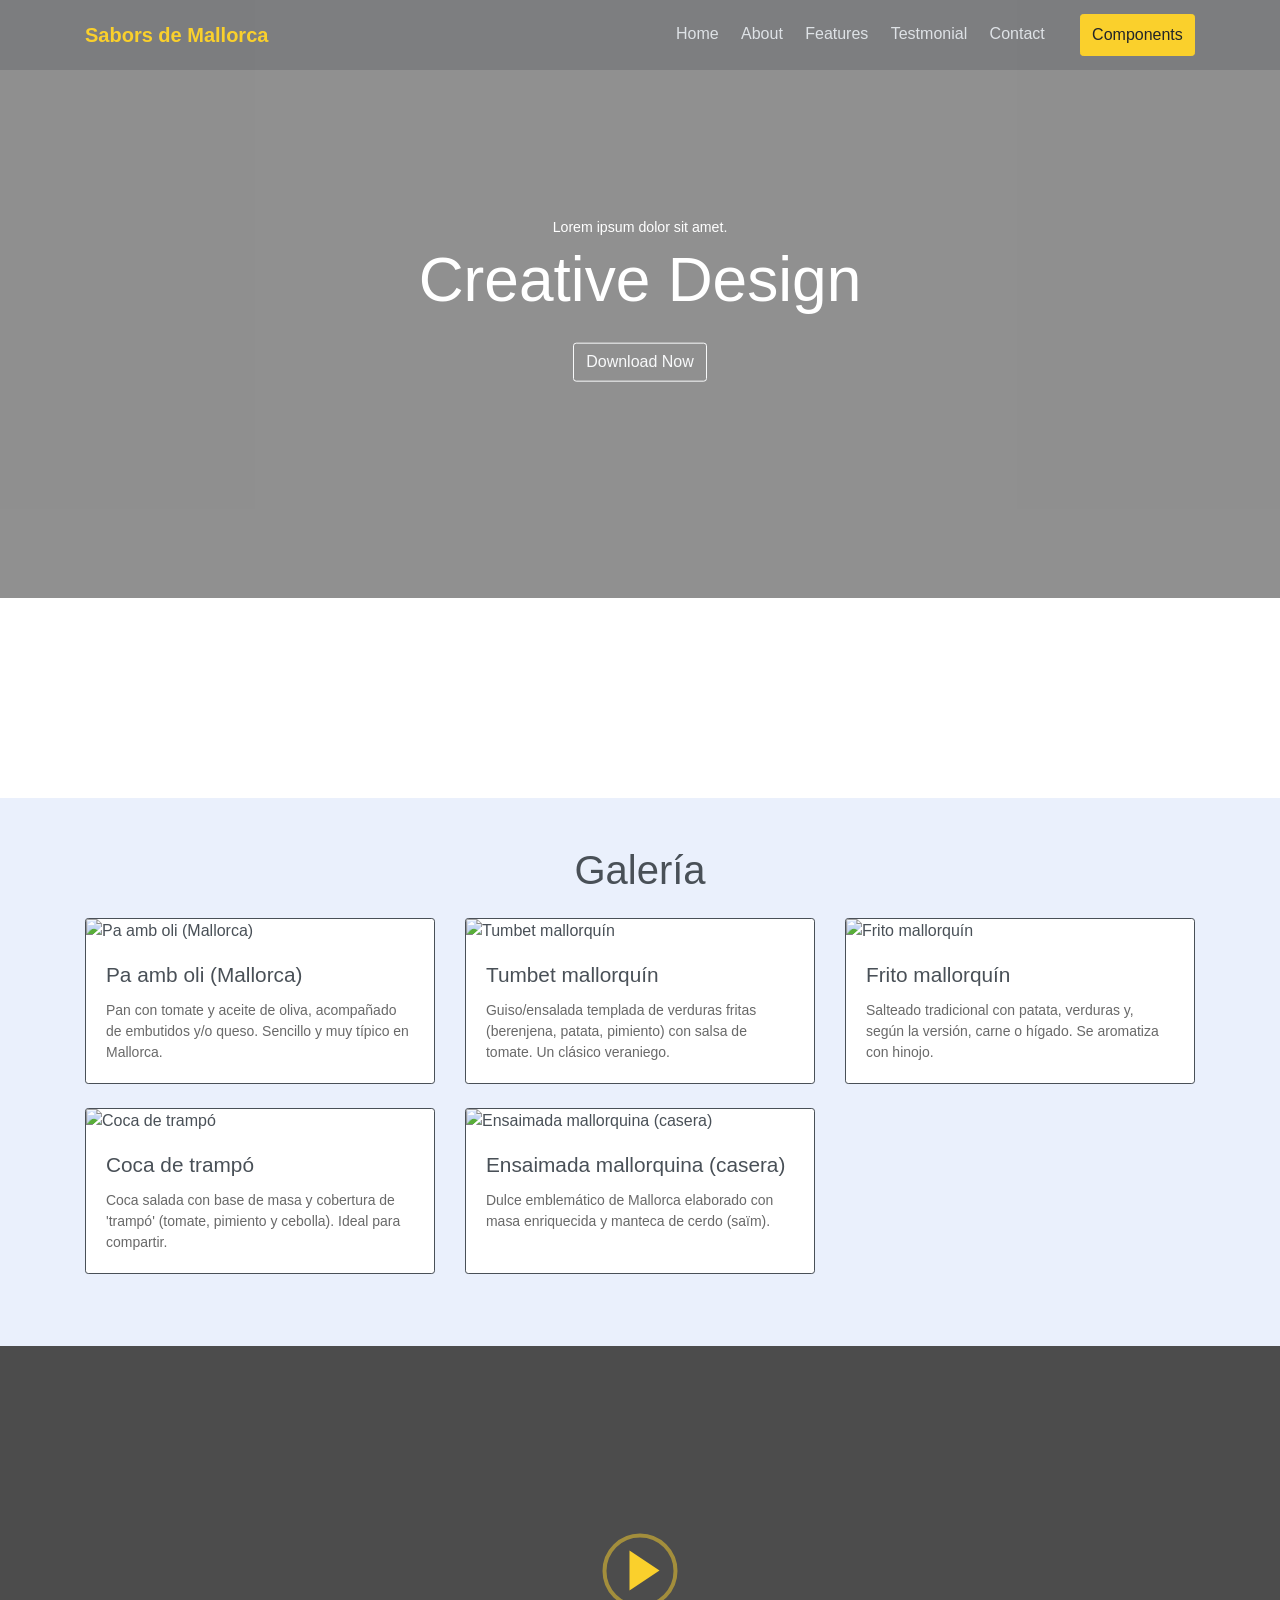
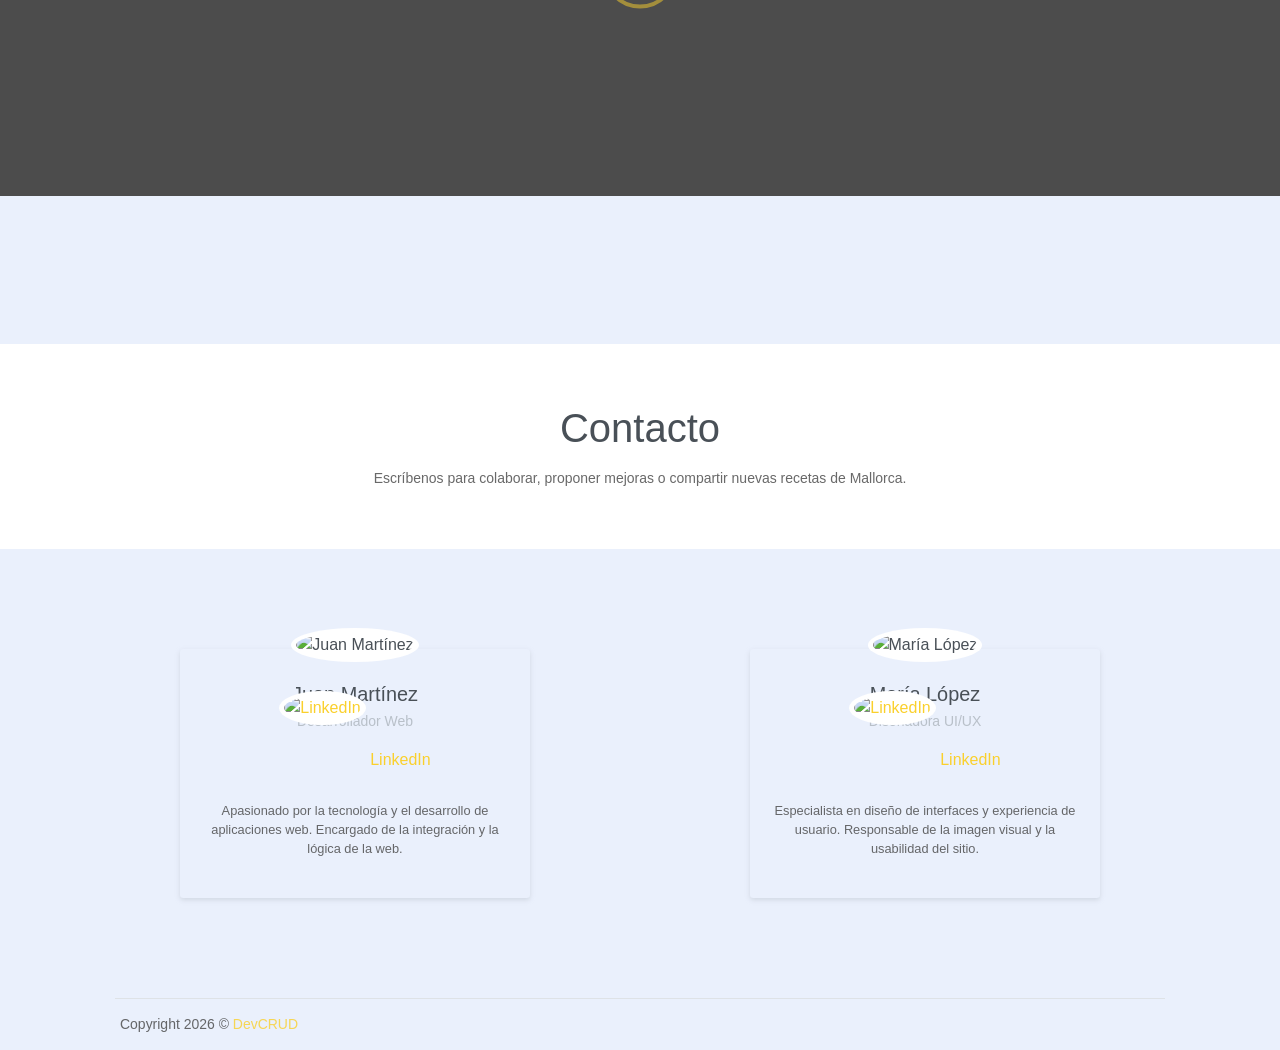
==== commit d41b9cb9: "Cambios JSON para imagenes y imagenes en img" ====
--- a/webapp/index.html
+++ b/webapp/index.html
@@ -1,5 +1,5 @@
 <!DOCTYPE html>
-<html lang="en">
+<html lang="es">
 <head>
 	<meta charset="utf-8">
     <meta name="viewport" content="width=device-width, initial-scale=1, shrink-to-fit=no">
@@ -8,10 +8,10 @@
     <title>Sabors de Mallorca</title>
 
 	<link rel="stylesheet" href="css/styles.css">
-	<link rel="stylesheet" href="css/styles.css">
 
 </head>
-<body data-spy="scroll" data-target=".navbar" data-offset="40" id="home">
+<body data-spy="scroll" data-target=".navbar" data-offset="40">
+    <a class="skip-link" href="#main-content">Saltar al contenido principal</a>
     
     <!-- Page Navbar -->
     <nav id="scrollspy" class="navbar page-navbar navbar-light navbar-expand-md fixed-top" data-spy="affix" data-offset-top="20">
@@ -46,12 +46,14 @@
         </div>
     </nav><!-- End of Page Navbar -->   
 
+    <main id="main-content">
+
     <!-- Page Header -->
     <header id="home" class="header">
         <div class="overlay"></div>
         <div class="header-content">
             <p>Lorem ipsum dolor sit amet.</p>
-            <h6>Creative Design</h6> 
+            <h1>Creative Design</h1>
             <button class="btn btn-outline-light">Download Now</button> 
         </div>      
     </header><!-- End of Page Header -->    
@@ -80,7 +82,7 @@
     <section class="has-bg-img" id="features">
         <div class="overlay"></div>
         <!-- Button trigger modal -->
-        <a data-toggle="modal" href="#exampleModalCenter">
+        <a data-toggle="modal" href="#exampleModalCenter" role="button" aria-label="Abrir video de presentación">
             <i></i>
         </a>
 
@@ -88,7 +90,9 @@
         <div class="modal fade" id="exampleModalCenter" tabindex="-1" role="dialog" aria-labelledby="exampleModalCenterTitle" aria-hidden="true">
             <div class="modal-dialog modal-dialog-centered modal-lg" role="document">
                 <div class="modal-content">
+                    <h2 id="exampleModalCenterTitle" class="sr-only">Video de presentación</h2>
                      <iframe width="100%" height="450px" class="border-0" 
+                    title="Video de presentación de Sabors de Mallorca"
                     src="https://www.youtube.com/embed/tgbNyZ7vqY?controls=0">
                     </iframe>
                 </div>
@@ -105,6 +109,14 @@
         </div><!-- End of Cotanier -->  
     </section><!-- End of Testmonial Section -->
 
+    <!-- Contact Section -->
+    <section id="contact" class="text-center p-md">
+        <div class="container">
+            <h2 class="mb-3">Contacto</h2>
+            <p class="mb-0">Escríbenos para colaborar, proponer mejoras o compartir nuevas recetas de Mallorca.</p>
+        </div>
+    </section>
+
     
 
     <!-- Section -->
@@ -116,23 +128,23 @@
             <div class="pre-footer">
                 <div class="row justify-content-center">
                     <div class="col-sm-10 col-md-4 m-auto">
-                        <div class="testmonial-wrapper text-center p-4 shadow-sm" style="background:#fff;border-radius:12px;">
-                            <img src="media/creator1.jpg" alt="Juan Martínez" class="img-fluid rounded-circle mb-3" style="width:110px;height:110px;object-fit:cover;">
+                        <div class="testmonial-wrapper creator-card text-center p-4 shadow-sm">
+                            <img src="media/creator1.jpg" alt="Juan Martínez" class="img-fluid rounded-circle mb-3 creator-avatar">
                             <h6 class="title mb-1">Juan Martínez</h6>
                             <p class="text-muted mb-1">Desarrollador Web</p>
                             <a href="https://www.linkedin.com/in/juan-martinez" target="_blank" rel="noopener" class="d-inline-block mb-2">
-                                <img src="https://cdn.jsdelivr.net/gh/simple-icons/simple-icons/icons/linkedin.svg" alt="LinkedIn" style="width:24px;height:24px;vertical-align:middle;"> LinkedIn
+                                <img src="https://cdn.jsdelivr.net/gh/simple-icons/simple-icons/icons/linkedin.svg" alt="LinkedIn" class="creator-link-icon"> LinkedIn
                             </a>
                             <p class="small mt-2">Apasionado por la tecnología y el desarrollo de aplicaciones web. Encargado de la integración y la lógica de la web.</p>
                         </div>
                     </div>
                     <div class="col-sm-10 col-md-4 m-auto">
-                        <div class="testmonial-wrapper text-center p-4 shadow-sm" style="background:#fff;border-radius:12px;">
-                            <img src="media/creator2.jpg" alt="María López" class="img-fluid rounded-circle mb-3" style="width:110px;height:110px;object-fit:cover;">
+                        <div class="testmonial-wrapper creator-card text-center p-4 shadow-sm">
+                            <img src="media/creator2.jpg" alt="María López" class="img-fluid rounded-circle mb-3 creator-avatar">
                             <h6 class="title mb-1">María López</h6>
                             <p class="text-muted mb-1">Diseñadora UI/UX</p>
                             <a href="https://www.linkedin.com/in/maria-lopez" target="_blank" rel="noopener" class="d-inline-block mb-2">
-                                <img src="https://cdn.jsdelivr.net/gh/simple-icons/simple-icons/icons/linkedin.svg" alt="LinkedIn" style="width:24px;height:24px;vertical-align:middle;"> LinkedIn
+                                <img src="https://cdn.jsdelivr.net/gh/simple-icons/simple-icons/icons/linkedin.svg" alt="LinkedIn" class="creator-link-icon"> LinkedIn
                             </a>
                             <p class="small mt-2">Especialista en diseño de interfaces y experiencia de usuario. Responsable de la imagen visual y la usabilidad del sitio.</p>
                         </div>
@@ -147,6 +159,8 @@
             
         </div><!--End of Container -->      
     </section><!-- End of Section -->
+
+    </main>
 
 
 
@@ -164,6 +178,5 @@
 
 </script>
 <script src="js/main.js"></script>
-</script>
 </body>
 </html>
--- a/webapp/css/styles.css
+++ b/webapp/css/styles.css
@@ -10,6 +10,48 @@
 .navbar.scrolled .nav-link,
 .navbar.scrolled .navbar-toggler-icon {
   color: #222 !important;
+}
+
+/* A11y: foco visible consistente para navegacion por teclado */
+a:focus,
+button:focus,
+input:focus,
+select:focus,
+textarea:focus {
+  outline: 3px solid #1f6feb !important;
+  outline-offset: 2px;
+}
+
+/* Tarjetas de creadores sin estilos inline */
+.creator-card {
+  background: #fff;
+  border-radius: 12px;
+}
+
+.creator-avatar {
+  width: 110px;
+  height: 110px;
+  object-fit: cover;
+}
+
+.creator-link-icon {
+  width: 24px;
+  height: 24px;
+  vertical-align: middle;
+}
+
+.skip-link {
+  position: absolute;
+  left: 0;
+  top: -40px;
+  z-index: 2000;
+  background: #111;
+  color: #fff;
+  padding: 8px 12px;
+}
+
+.skip-link:focus {
+  top: 0;
 }
 /*!
 =========================================================
@@ -11189,7 +11231,7 @@
 }
 
 .header {
-  background: #efefef url(../imgs/header.jpg);
+  background: #efefef url(../media/img1.jpg);
   background-size: cover;
   background-position: center center;
   background-repeat: no-repeat;
@@ -11228,6 +11270,11 @@
 }
 
 .header .header-content h6 {
+  margin-bottom: 25px;
+  font-size: calc(35px + (60 - 35) * ((100vw - 300px) / (1200 - 300)));
+}
+
+.header .header-content h1 {
   margin-bottom: 25px;
   font-size: calc(35px + (60 - 35) * ((100vw - 300px) / (1200 - 300)));
 }
@@ -11285,7 +11332,7 @@
 }
 
 section.has-bg-img {
-  background-image: url(../imgs/bg-img-1.jpg);
+  background-image: url(../media/img1.jpg);
   background-size: cover;
   background-position: center;
   min-height: 450px;
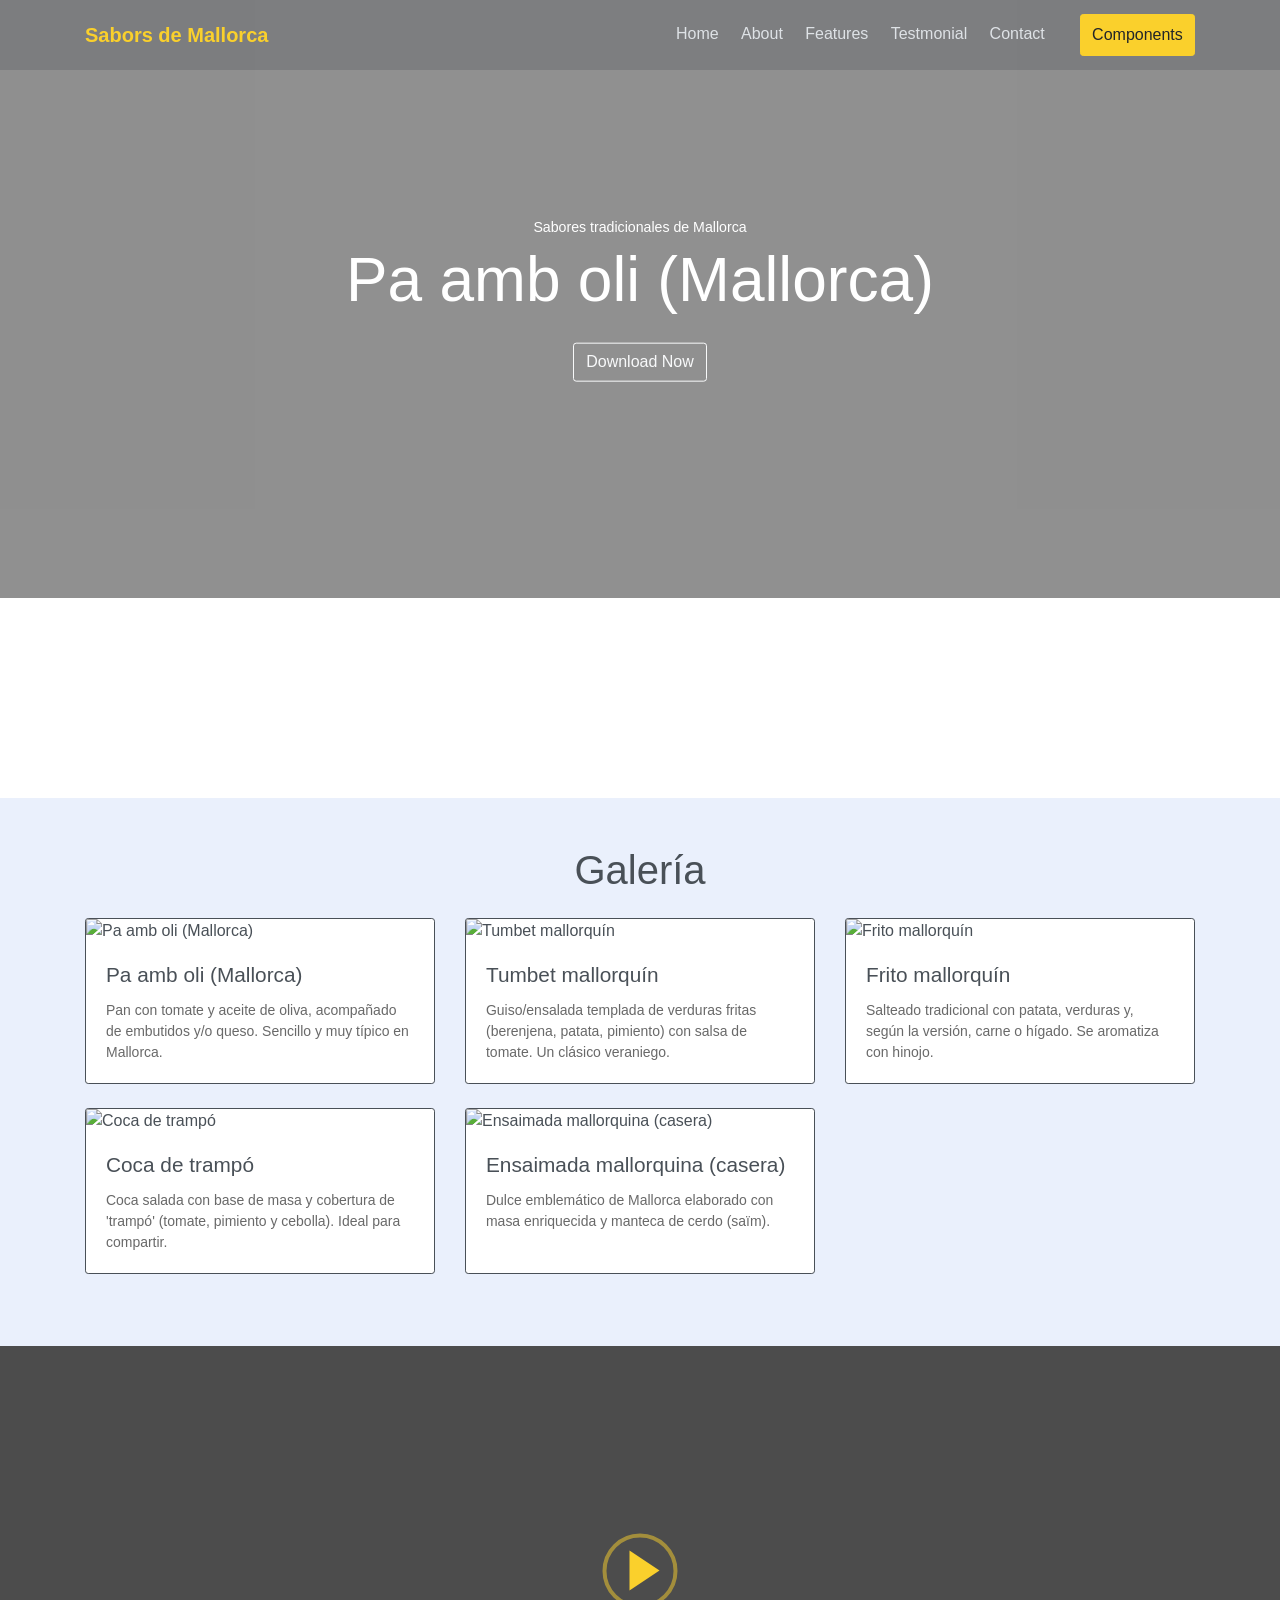
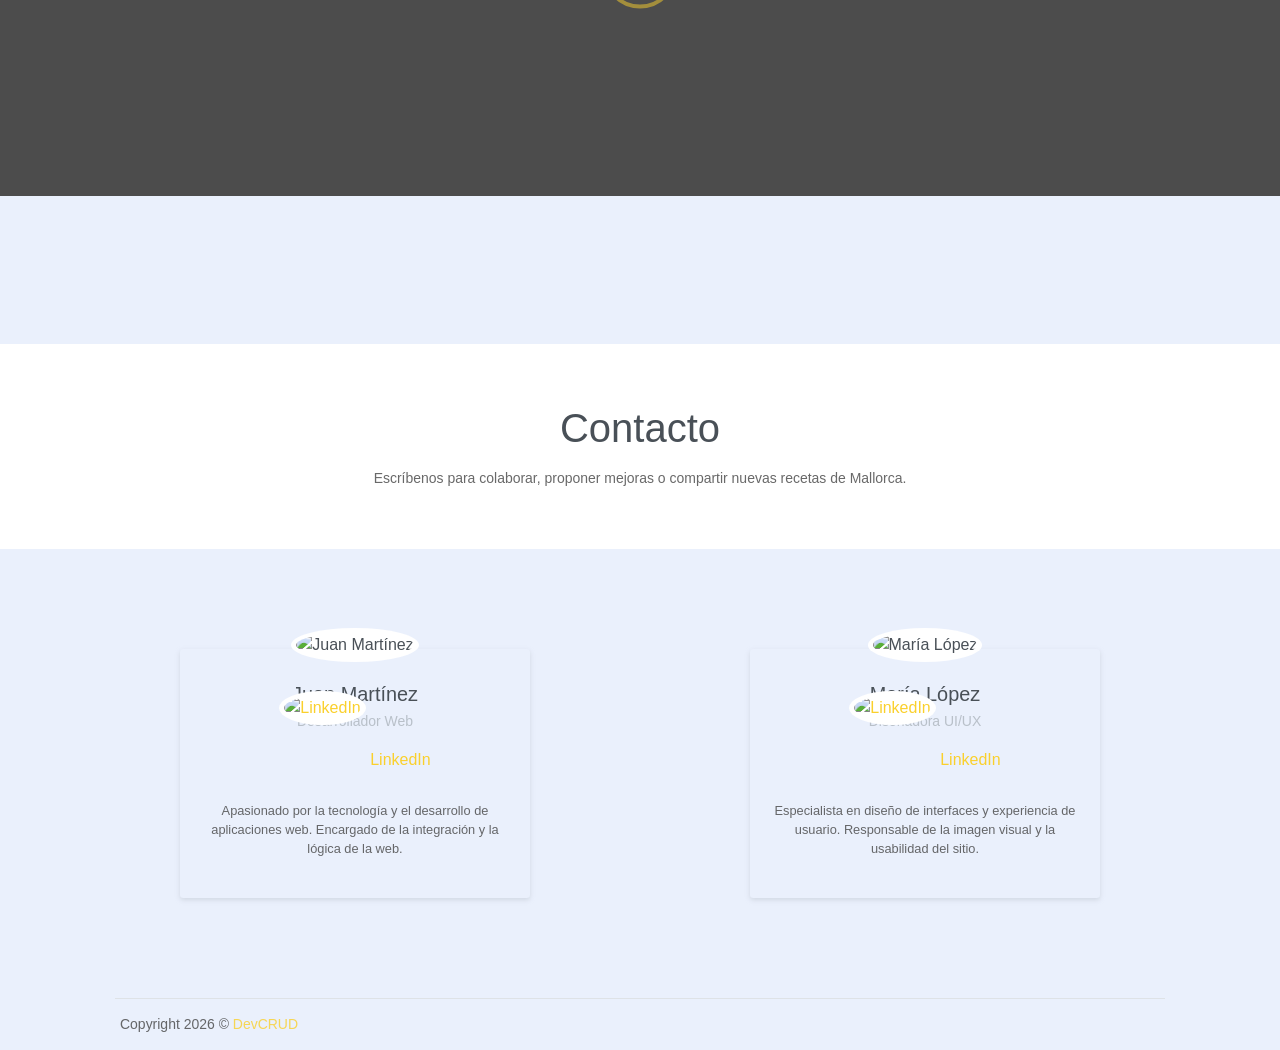
==== commit c794d956: "Slide inicial + JS" ====
--- a/webapp/index.html
+++ b/webapp/index.html
@@ -50,10 +50,11 @@
 
     <!-- Page Header -->
     <header id="home" class="header">
+        <div class="header-slides" id="header-slides" aria-hidden="true"></div>
         <div class="overlay"></div>
         <div class="header-content">
-            <p>Lorem ipsum dolor sit amet.</p>
-            <h1>Creative Design</h1>
+            <p>Sabores tradicionales de Mallorca</p>
+            <h1 id="header-slide-title">Sabors de Mallorca</h1>
             <button class="btn btn-outline-light">Download Now</button> 
         </div>      
     </header><!-- End of Page Header -->    
@@ -162,21 +163,6 @@
 
     </main>
 
-
-
-
-<script>
-// Cambia la cabecera a blanco al hacer scroll
-window.addEventListener('scroll', function() {
-    var navbar = document.querySelector('.navbar');
-    if (window.scrollY > 20) {
-        navbar.classList.add('scrolled');
-    } else {
-        navbar.classList.remove('scrolled');
-    }
-});
-
-</script>
 <script src="js/main.js"></script>
 </body>
 </html>
--- a/webapp/css/styles.css
+++ b/webapp/css/styles.css
@@ -11242,6 +11242,32 @@
   position: relative;
 }
 
+.header .header-slides {
+  position: absolute;
+  top: 0;
+  left: 0;
+  width: 100%;
+  height: 100%;
+  z-index: 0;
+}
+
+.header .header-slide {
+  position: absolute;
+  top: 0;
+  left: 0;
+  width: 100%;
+  height: 100%;
+  background-size: cover;
+  background-position: center;
+  background-repeat: no-repeat;
+  opacity: 0;
+  transition: opacity 0.9s ease;
+}
+
+.header .header-slide.is-active {
+  opacity: 1;
+}
+
 .header .overlay {
   position: absolute;
   top: 0;
@@ -11249,6 +11275,7 @@
   width: 100%;
   height: 100%;
   background: rgba(0, 0, 0, 0.4);
+  z-index: 1;
 }
 
 .header .header-content {
@@ -11260,6 +11287,7 @@
           transform: translateY(-50%);
   text-align: ‌ center;
   color: #fff;
+  z-index: 2;
 }
 
 .header .header-content p {
